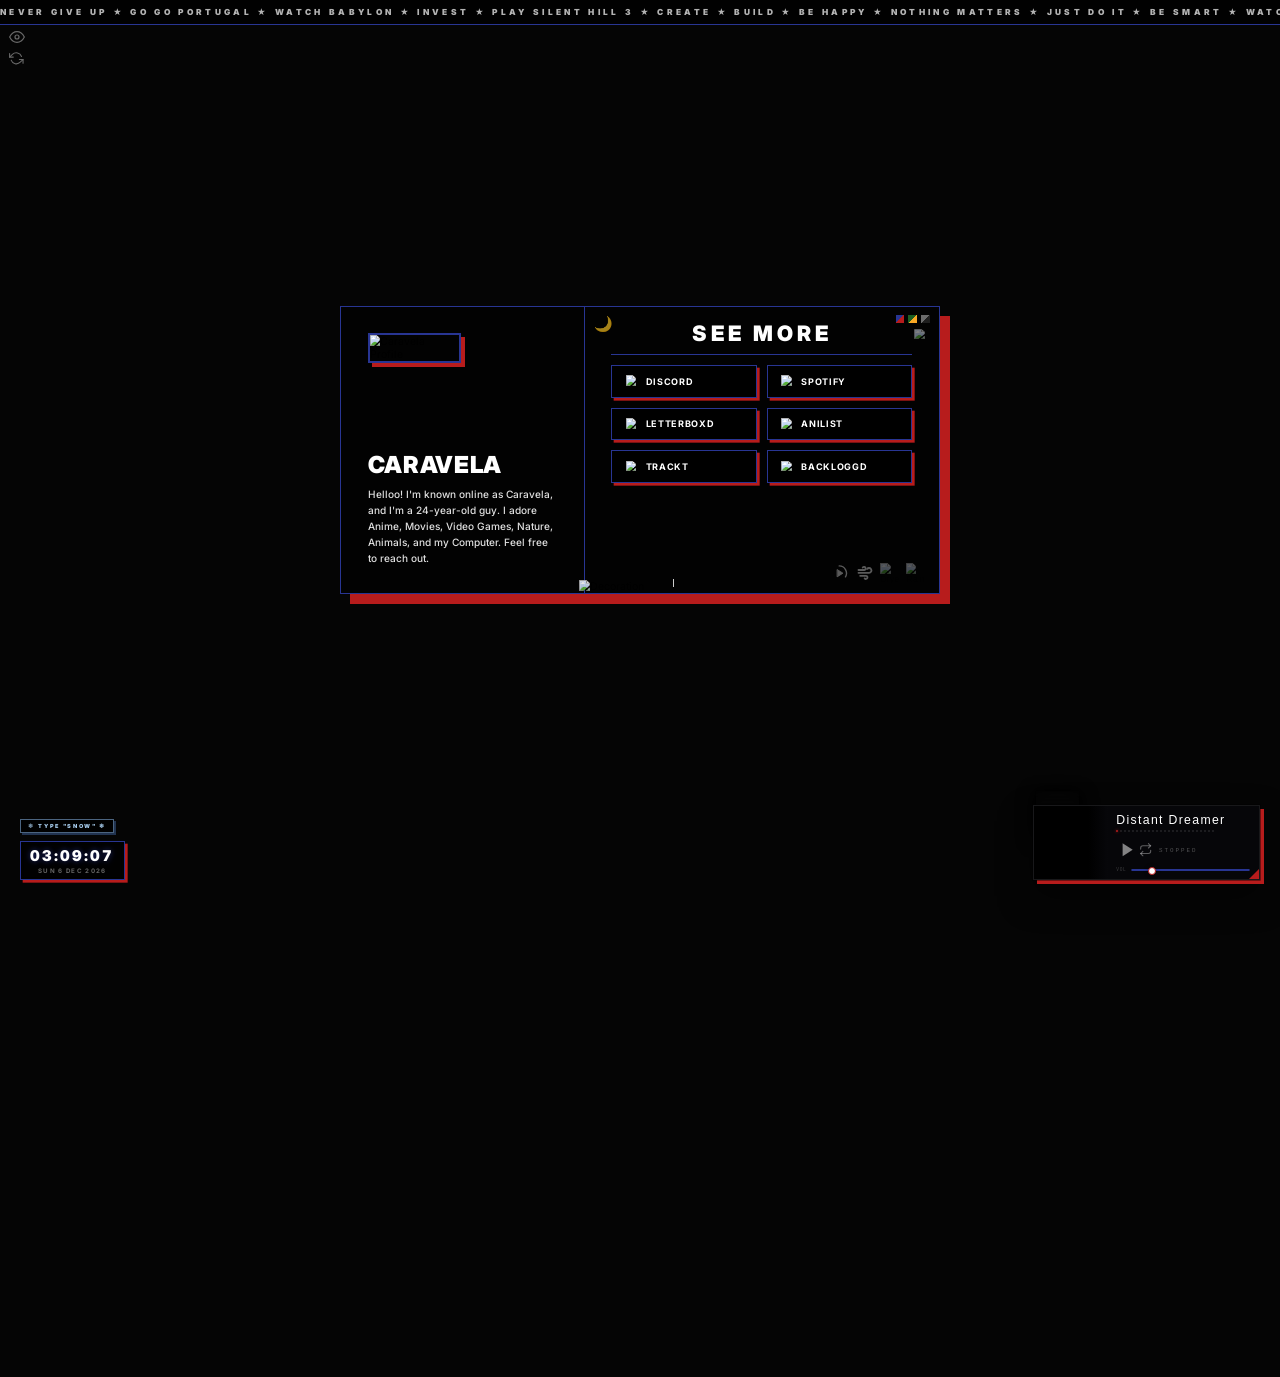
==== index.html @ 4a1f8fed "Add files via upload" ====
<!DOCTYPE html>
<html lang="en">
<head>
    <meta charset="UTF-8">
    <meta name="viewport" content="width=device-width, initial-scale=1.0, viewport-fit=cover">
    <link rel="icon" type="image/x-icon" href="favicon.ico" />
    <link rel="shortcut icon" type="image/x-icon" href="favicon.ico" />
    <!-- v13: preconnect ao YouTube — o handshake DNS/TLS destes domínios
         começa já, em paralelo com o resto do carregamento da página,
         em vez de só arrancar quando o zen-video.js pedir o 1.º vídeo.
         www.youtube.com continua necessário para o script iframe_api
         em si; o embed passa a ser servido por youtube-nocookie.com
         (ver createPlayer em zen-video.js); i.ytimg.com serve thumbnails
         e outros recursos estáticos que o player carrega internamente. -->
    <link rel="preconnect" href="https://www.youtube.com">
    <link rel="preconnect" href="https://www.youtube-nocookie.com">
    <link rel="preconnect" href="https://i.ytimg.com" crossorigin>
    <title>Master HUB</title>
    <script>
        // ─────────────────────────────────────────────────────────────
        // VIEWPORT-BASED SCALING
        // O website foi desenhado para 1920px de largura (1080p).
        // Esta função calcula um factor de escala baseado na largura
        // real do viewport (window.innerWidth) — NÃO em screen.width.
        //
        // Razão: screen.width é a resolução física do monitor, que não
        // corresponde ao viewport do browser em janelas não-maximizadas,
        // em monitores com scaling do SO, ou em ambientes headless.
        // innerWidth é sempre o viewport CSS real.
        //
        // Usa CSS zoom (não transform:scale) porque:
        //  • zoom NÃO cria containing block → position:fixed funciona
        //  • zoom afecta o layout real (não é só visual como scale)
        //  · Suportado em todos os browsers modernos desde maio 2024
        //    (Firefox 126+, Chrome, Edge, Safari)
        //
        // O body recebe zoom + width/min-height compensados para que
        // o conteúdo de 1920px preencha qualquer viewport.
        // ─────────────────────────────────────────────────────────────
        (function() {
            var BASE_WIDTH = 1920;
            var styleEl = document.createElement('style');
            document.head.appendChild(styleEl);

            function applyScale() {
                var scale = window.innerWidth / BASE_WIDTH;
                window.__uiScale = scale;

                // A exactamente 1:1, limpar estilos inline para evitar
                // problemas de scrollbar com 100vw (inclui largura da scrollbar)
                if (scale === 1) {
                    styleEl.textContent = '';
                    return;
                }

                var inv = (1 / scale) * 100;
                styleEl.textContent =
                    'body { zoom: ' + scale + ';' +
                    ' width: ' + inv + 'vw !important;' +
                    ' min-height: ' + inv + 'vh !important; }';
            }

            applyScale();

            // Recalcular ao redimensionar a janela (debounce 100ms)
            var rt = null;
            window.addEventListener('resize', function() {
                if (rt) clearTimeout(rt);
                rt = setTimeout(applyScale, 100);
            });
        })();
    </script>
    <link rel="stylesheet" href="styles.css">
    <link rel="stylesheet" href="game-launcher.css">
    <link rel="stylesheet" href="zen-video.css">
</head>
<body>

    <!-- ── BACKGROUND LAYERS ── -->
    <div class="bg-layer bg-calm"></div>
    <div class="bg-layer bg-storm" style="opacity:0"></div>
    <div class="bg-layer bg-night"></div>
    <canvas id="night-canvas" style="position:fixed;top:0;left:0;width:100%;height:100%;z-index:-1;pointer-events:none;display:none;"></canvas>

    <!-- ── SEASON CANVASES ── -->
    <canvas id="sun-canvas"    style="position:fixed;top:0;left:0;width:100%;height:100%;z-index:9998;pointer-events:none;display:none;"></canvas>
    <canvas id="spring-canvas" style="position:fixed;top:0;left:0;width:100%;height:100%;z-index:9997;pointer-events:none;display:none;"></canvas>
    <canvas id="autumn-canvas" style="position:fixed;top:0;left:0;width:100%;height:100%;z-index:9996;pointer-events:none;display:none;"></canvas>
    <canvas id="summer-canvas" style="position:fixed;top:0;left:0;width:100%;height:100%;z-index:97;pointer-events:none;display:none;"></canvas>
    <canvas id="snow-canvas"   style="position:fixed;bottom:0;left:0;width:100%;height:100%;z-index:9999;pointer-events:none;display:none;"></canvas>

    <!-- ── ZEN VIDEO BACKGROUND LAYER ──
         Camada de vídeo de fundo (YouTube, sem UI). Fica ACIMA das camadas
         de imagem (bg-light/dark, z:-2) e ABAIXO da chuva/noite (z:-1).
         As imagens de fundo ficam SEMPRE visíveis por baixo — o vídeo só
         aparece com fade quando começa a tocar (nunca fica preto). -->
    <div id="bgVideoLayer" aria-hidden="true">
        <div class="vid-cover" id="vidCoverA"></div>
        <div class="vid-cover" id="vidCoverB"></div>
    </div>

    <!-- ── AUDIO ── -->
    <audio id="rainAudio"  src="https://cdn.jsdelivr.net/gh/Missiion/Caravela@main/Som_chuva_loop.mp3"  loop preload="auto" crossorigin="anonymous"></audio>
    <audio id="sfxStart"   src="https://cdn.jsdelivr.net/gh/Missiion/Caravela@main/Suika_som_come%C3%A7ar.mp3" preload="auto" crossorigin="anonymous"></audio>
    <audio id="sfxRestart" src="https://cdn.jsdelivr.net/gh/Missiion/Caravela@main/Suika_som_restart.mp3"      preload="auto" crossorigin="anonymous"></audio>
    <audio id="sfxLose"    src="https://cdn.jsdelivr.net/gh/Missiion/Caravela@main/Suika_som_perder.mp3"       preload="auto" crossorigin="anonymous"></audio>
    <audio id="sfxPop"     src="https://cdn.jsdelivr.net/gh/Missiion/Caravela@main/Suika_som_pop.mp3"          preload="auto" crossorigin="anonymous"></audio>
    <audio id="dryerAudio" src="https://cdn.jsdelivr.net/gh/Missiion/Caravela@main/som_secador.mp3"     loop preload="auto" crossorigin="anonymous"></audio>
    <audio id="windAudio"  src="https://cdn.jsdelivr.net/gh/Missiion/Caravela@main/Som_do_vento.mp3"    loop preload="auto" crossorigin="anonymous"></audio>
    <audio id="musicAudio" preload="auto" crossorigin="anonymous"></audio>

    <!-- ── RAIN DROPS CONTAINER ── -->
    <div class="rain-container" id="rainBox"></div>

    <!-- ══════════════════════════════════════
         MAIN HUB CONTAINER
    ══════════════════════════════════════ -->
    <div class="hub-container" id="parallax-box">

        <!-- ── LEFT: Profile ── -->
        <div class="profile-section">
            <div class="no-signal-wrapper" id="profileWrapper">
                <img src="https://raw.githubusercontent.com/Missiion/Caravela/refs/heads/main/Logo_ImagemPerfil.png"
                     alt="Caravela Profile" class="profile-pic" id="profilePic" draggable="false">
                <div class="no-signal-overlay"></div>
                <div class="no-signal-label">
                    <span>NO SIGNAL</span>
                    <span>CH 04 &#9618;&#9618;&#9618;&#9618;</span>
                </div>
            </div>
            <h1>Caravela</h1>
            <p class="bio">Helloo! I'm known online as Caravela, and I'm a 24-year-old guy. I adore Anime, Movies, Video Games, Nature, Animals, and my Computer. Feel free to reach out.</p>

            <!-- Suika banner — wrap faz clip, banner desliza para cima ao hover -->
            <div class="suika-banner-wrap">
                <div id="suikaLogoBtn" class="suika-banner">
                    <div class="suika-banner-shine"></div>
                    <span class="suika-banner-title">Games!</span>
                    <span class="suika-banner-tagline" id="suikaBannerText"></span>
                    <span class="suika-banner-arrow">▶</span>
                </div>
            </div>
        </div>

        <!-- ── RIGHT: Links ── -->
        <div class="links-section">

            <!-- Theme dots -->
            <div class="theme-switcher">
                <div class="theme-dot active" data-theme="default" title="Blue / Red"></div>
                <div class="theme-dot"        data-theme="emerald" title="Emerald / Gold"></div>
                <div class="theme-dot"        data-theme="mono"    title="Mono / Black and White"></div>
            </div>

            <button class="moon-btn" id="moonBtn" title="Night Mode">&#127769;</button>

            <img src="https://raw.githubusercontent.com/Missiion/Caravela/refs/heads/main/Personagem_a_Comer.gif"
                 class="gif-bottom-left" alt="Decoration">

            <div class="visita-mais-header">SEE MORE</div>

            <a href="https://discordid.netlify.app/?id=957304487310151702" class="link-btn" target="_blank">
                <img src="https://raw.githubusercontent.com/Missiion/Caravela/refs/heads/main/Logo_discord.png" alt="Discord" class="icon">
                Discord
            </a>
            <a href="https://open.spotify.com/user/21a3nuzhqtllfvtzjc7scnnnq?si=7ae73ba3bdca4203" class="link-btn" target="_blank">
                <img src="https://raw.githubusercontent.com/Missiion/Caravela/refs/heads/main/Logo_Spotify.png" alt="Spotify" class="icon">
                Spotify
            </a>
            <a href="https://letterboxd.com/Tafixe/" class="link-btn" target="_blank">
                <img src="https://raw.githubusercontent.com/Missiion/Caravela/refs/heads/main/Logo_letterboxd.png" alt="Letterboxd" class="icon">
                Letterboxd
            </a>
            <a href="https://anilist.co/user/Caravela/" class="link-btn" target="_blank">
                <img src="https://raw.githubusercontent.com/Missiion/Caravela/refs/heads/main/Logo_anilist.png" alt="Anilist" class="icon">
                Anilist
            </a>
            <a href="https://app.trakt.tv/users/caravelaa/lists/series-i-watched?mode=media" class="link-btn" target="_blank">
                <img src="https://raw.githubusercontent.com/Missiion/Caravela/refs/heads/main/Logo_trackt.png" alt="Trackt" class="icon">
                Trackt
            </a>
            <a href="https://backloggd.com/u/Caravela/games/user-rating/" class="link-btn" target="_blank">
                <img src="https://raw.githubusercontent.com/Missiion/Caravela/refs/heads/main/Logo_backloggd.png" alt="Backloggd" class="icon">
                Backloggd
            </a>

            <!-- ── SIGNATURE ZONE ── -->
            <div class="signature-zone" id="signatureZone">
                <input class="sig-trap" type="text" id="sigTrap" autocomplete="off" tabindex="-1">

                <div class="sig-input-wrap" id="sigInputWrap">
                    <span class="sig-idle-text" id="sigIdleText"></span>
                    <span class="sig-cursor"    id="sigCursor"></span>
                    <input class="sig-input" id="sigInput" type="text" maxlength="16" autocomplete="off" spellcheck="false">
                    <span class="sig-locked-wrap" id="sigLockedWrap">
                        <span class="sig-locked-text" id="sigLockedText"></span>
                        <div class="sig-menu" id="sigMenu">
                            <div class="sig-menu-item"        id="sigMenuShowAll">Show all signatures</div>
                            <div class="sig-menu-item"        id="sigMenuEdit">Edit my signature</div>
                            <div class="sig-menu-item"        id="sigMenuHideRefresh">Hide until refresh</div>
                            <div class="sig-menu-item"        id="sigMenuToggleGames">Collapse Games</div>
                        </div>
                    </span>
                </div>
            </div>

            <!-- Edit popup -->
            <div class="sig-edit-popup" id="sigEditPopup">
                <div class="sig-edit-box">
                    <div class="sig-edit-title">Edit Signature</div>
                    <input class="sig-edit-input" id="sigEditInput" type="text" maxlength="16" autocomplete="off" spellcheck="false" placeholder="New name...">
                    <div class="sig-edit-actions">
                        <button class="sig-edit-btn"         id="sigEditCancel">Cancel</button>
                        <button class="sig-edit-btn confirm" id="sigEditConfirm">Save</button>
                    </div>
                </div>
            </div>

            <!-- Season-code warning popup -->
            <div class="sig-hide-popup" id="sigSeasonPopup">
                <div class="sig-hide-box" style="max-width:260px;width:90%;">
                    <div class="sig-hide-title" id="sigSeasonPopupTitle">That's a season code!</div>
                    <div class="sig-hide-sub" id="sigSeasonPopupSub">Season effects go on the page, not here. Write your actual name. If this is your name, use a variation and edit it later.</div>
                    <div class="sig-hide-actions">
                        <button class="sig-hide-btn confirm" id="sigSeasonPopupOk">Ok</button>
                    </div>
                </div>
            </div>

            <!-- ── SOUND BUTTONS ── -->
            <div class="snd-btn-wrap" id="sndWrapRain" style="right:20px">
                <div class="snd-vol-popup">
                    <div class="snd-vol-slider-wrap">
                        <input type="range" id="sndVolRain" min="0" max="100" value="10">
                    </div>
                    <span class="snd-vol-lbl">VOL</span>
                </div>
                <button class="rain-toggle" id="rainBtn" title="Toggle Rain">
                    <img src="https://raw.githubusercontent.com/Missiion/Caravela/refs/heads/main/Chuva_ativado.png"
                         alt="Rain" class="rain-icon-img" id="rainIcon">
                </button>
            </div>

            <div class="snd-btn-wrap" id="sndWrapDryer" style="right:calc(20px + var(--tamanho-nuvem) + 8px)">
                <div class="snd-vol-popup">
                    <div class="snd-vol-slider-wrap">
                        <input type="range" id="sndVolDryer" min="0" max="100" value="10">
                    </div>
                    <span class="snd-vol-lbl">VOL</span>
                </div>
                <button class="rain-toggle" id="dryerBtn" title="Toggle Dryer">
                    <img src="https://raw.githubusercontent.com/Missiion/Caravela/refs/heads/main/Icon_secador.png"
                         alt="Dryer" class="rain-icon-img" id="dryerIcon">
                </button>
            </div>

            <!-- ── WIND ──
                 Ícone SVG DESENHADO PARA O PROJECTO (3 rajadas de vento,
                 traço bold 2.2 com pontas arredondadas — mesmo peso óptico
                 dos PNGs da chuva/secador; o antigo Icon_vento.png era
                 hairline e ficava fraco ao lado deles). Herda a classe
                 .rain-icon-img: dimensionamento 100%/24px no dock,
                 drop-shadow e o glow .sound-on (idêntico aos outros).
                 v9 — TAMANHO NORMAL + SEM CORTES: a versão anterior
                 preenchia 102%×90% do viewBox e a ponta direita da
                 rajada do MEIO era SEMPRE cortada (a espiral da
                 rajada passava do limite do viewBox). Redesenho com a rajada
                 do meio (a maior) MAIS CURTA e o conjunto a ocupar
                 ~74%×70% do viewBox — a mesma "pegada" visual da chuva
                 (92%×53%) e do secador (78%×89%), com margem de ~3
                 unidades em todos os lados → nunca mais corta. -->
            <div class="snd-btn-wrap" id="sndWrapWind" style="right:calc(20px + var(--tamanho-nuvem) * 2 + 16px)">
                <div class="snd-vol-popup">
                    <div class="snd-vol-slider-wrap">
                        <input type="range" id="sndVolWind" min="0" max="100" value="10">
                    </div>
                    <span class="snd-vol-lbl">VOL</span>
                </div>
                <button class="rain-toggle" id="windBtn" title="Toggle Wind">
                    <svg class="rain-icon-img" id="windIcon" viewBox="0 0 24 24" fill="none"
                         stroke="white" stroke-width="2.2" stroke-linecap="round"
                         stroke-linejoin="round" aria-hidden="true">
                        <!-- rajada do MEIO (dominante, MAIS CURTA): linha + grande
                             espiral por cima — termina a ~3 unidades do limite
                             direito (nunca mais corta) -->
                        <path d="M14.5 7.2a2.9 2.9 0 1 1 2.4 4.6H4.2"/>
                        <!-- rajada de CIMA (curta): espiral pequena por cima -->
                        <path d="M9.3 5.4a1.9 1.9 0 1 1 1.6 3H4.2"/>
                        <!-- rajada de BAIXO (média, indentada): espiral por baixo -->
                        <path d="M11.6 18.5a1.9 1.9 0 1 0 1.2-3.1H6.2"/>
                    </svg>
                </button>
            </div>

            <!-- ── ZEN VIDEO BUTTON (ambiente em vídeo) ──
                 Extrema esquerda dos botões de som (à esquerda do Vento).
                 Hover → carrossel minimalista SEM background com apenas
                 2 ícones: o SELECCIONADO (o próprio botão, com zoom) e o
                 SUPERIOR (próxima opção). Scroll/click → selecciona
                 (aplicação em tempo real). ÍCONE DEFAULT (v10): SVG
                 minimalista play + arco orbital (~1/3 da circunferência),
                 na linguagem dos ícones de som ambiente — substituiu o
                 PNG oficial Icone_Videos.png (que permanece no disco
                 como backup). O botão mostra sempre o ícone da opção
                 SELECCIONADA. A LABEL (tooltip) é DINÂMICA por estado —
                 "A carregar" durante a espera, "Parar" com a pausa
                 armada, nome da categoria quando uma está seleccionada,
                 "Video de fundo" no default (zen-video.js:
                 updateZenBtnTitle + i18n _zenSyncLang). -->
            <div class="snd-btn-wrap zen-btn-wrap" id="sndWrapZen" style="right:calc(20px + var(--tamanho-nuvem) * 3 + 24px)">
                <div class="zen-carousel" id="zenCarousel">
                    <div class="zen-carousel-track" id="zenCarouselTrack"></div>
                </div>
                <button class="rain-toggle zen-toggle" id="zenBtn" title="Video Background" aria-label="Video Background">
                    <!-- v10 — novo ícone default: play sólido no centro +
                         arco orbital de ~120° (33% da circunferência), do
                         topo no sentido dos ponteiros até às 4h. SVG na
                         mesma linguagem dos ícones de som ambiente
                         (substitui o PNG oficial Icone_Videos.png, que
                         fica em public/hub/ como backup histórico). O
                         zen-video.js reescreve isto conforme a opção
                         seleccionada (setBtnIcon). -->
                    <svg class="zen-btn-icon" viewBox="0 0 24 24" fill="none" stroke="currentColor"
                         stroke-width="1.8" stroke-linecap="round" stroke-linejoin="round" aria-hidden="true">
                        <g class="zen-play-group">
                            <path d="M12 2.5a9.5 9.5 0 0 1 8.23 14.25"/>
                            <path d="M9.7 7.5l7.2 4.5-7.2 4.5z" fill="currentColor"
                                  stroke="currentColor" stroke-width="1.2" stroke-linejoin="round"/>
                        </g>
                    </svg>
                </button>
            </div>

        </div><!-- /.links-section -->


        <!-- ── SIGNATURES PANEL ── -->
        <div class="signatures-section" id="signaturesSection">
            <div class="sig-header-row">
                <div class="visita-mais-header">SIGNATURES</div>
            </div>
            <div class="sig-controls">
                <input type="text" id="sigSearch" class="sig-search-input" placeholder="Search..." autocomplete="off">
            </div>
            <div class="sig-display-area view-grid" id="sigDisplayArea"></div>
            <button class="sig-close-btn" id="sigCloseBtn" title="Back">&#8592; BACK</button>
        </div>

    </div><!-- /.hub-container -->

    <!-- ── NEXT TRACK PEEK (slides up on hover, outside player) ── -->
    <div class="vhs-next-wrap" id="vhsNextWrap">
        <div class="vhs-next-card" id="vhsNextCard"></div>
        <div class="vhs-next-fade"></div>
        <div class="vhs-next-title" id="vhsNextTitle"></div>
    </div>

    <!-- ── MUSIC PLAYER ── -->
    <div class="music-player-wrapper">
        <div class="vhs-player-row">

            <!-- LEFT: Active art only -->
            <div class="vhs-carousel-col">
                <div class="vhs-art-wrap">
                    <div class="vhs-stage" id="playerStage"></div>
                    <div class="vhs-seek-hint" id="vhsHint">&#8597; scroll</div>
                </div>
            </div>

            <!-- RIGHT: Info + controls -->
            <div class="vhs-info">
                <div class="vhs-title" id="vhsTitle">&#8212;</div>
                <div class="vhs-dots" id="vhsDots"></div>

                <div class="vhs-controls-row">
                    <button class="vhs-toggle-btn" id="vhsToggleBtn" title="Play / Stop">
                        <svg class="btn-play-icon" viewBox="0 0 24 24"><polygon points="5,3 19,12 5,21"/></svg>
                        <svg class="btn-pause-icon" viewBox="0 0 24 24"><rect x="6" y="4" width="4" height="16"/><rect x="14" y="4" width="4" height="16"/></svg>
                    </button>
                    <button class="vhs-replay-btn" id="vhsReplayBtn" title="Repeat Track">
                        <svg viewBox="0 0 24 24" fill="none" stroke="currentColor" stroke-width="2" stroke-linecap="round" stroke-linejoin="round">
                            <polyline points="17 1 21 5 17 9"/>
                            <path d="M3 11V9a4 4 0 0 1 4-4h14"/>
                            <polyline points="7 23 3 19 7 15"/>
                            <path d="M21 13v2a4 4 0 0 1-4 4H3"/>
                            <circle class="replay-dot" cx="12" cy="12" r="2" fill="currentColor" stroke="none"/>
                        </svg>
                    </button>
                    <div class="vhs-status-wrap">
                        <span class="vhs-status-text" id="vhsStatusText">Stopped</span>
                    </div>
                    <div class="vhs-eq" id="vhsEq">
                        <div class="vhs-eq-bar"></div>
                        <div class="vhs-eq-bar"></div>
                        <div class="vhs-eq-bar"></div>
                        <div class="vhs-eq-bar"></div>
                        <div class="vhs-eq-bar"></div>
                        <div class="vhs-eq-bar"></div>
                        <div class="vhs-eq-bar"></div>
                    </div>
                </div>

                <div class="vhs-vol-row">
                    <div class="vhs-vol-icon">VOL</div>
                    <input type="range" id="volumeSlider" min="0" max="100" value="15" class="vhs-vol-slider">
                </div>
            </div>

        </div>
        <div class="vhs-corner"></div>
    </div>

    <!-- ── PHYSICS IMAGE ── -->
    <img id="physicsImg"
         src="https://raw.githubusercontent.com/Missiion/Caravela/refs/heads/main/Logo_ImagemPerfil.png"
         draggable="false" alt="Physics">
    <div id="physics-hint">Drag and throw! &#127881;</div>

    <!-- ── TICKER ── -->
    <div class="ticker-bar">
        <div class="ticker-track" id="tickerTrack">
            <span class="ticker-item">NEVER GIVE UP &#9733; GO GO PORTUGAL &#9733; WATCH BABYLON &#9733; INVEST &#9733; PLAY SILENT HILL 3 &#9733; CREATE &#9733; BUILD &#9733; BE HAPPY &#9733; NOTHING MATTERS &#9733; JUST DO IT &#9733; BE SMART &#9733; WATCH YOFUKASHI NO UTA &#9733; PIRATE &#9733; MOD &#9733; BE FREE</span>
            <span class="ticker-item">NEVER GIVE UP &#9733; GO GO PORTUGAL &#9733; WATCH BABYLON &#9733; INVEST &#9733; PLAY SILENT HILL 3 &#9733; CREATE &#9733; BUILD &#9733; BE HAPPY &#9733; NOTHING MATTERS &#9733; JUST DO IT &#9733; BE SMART &#9733; WATCH YOFUKASHI NO UTA &#9733; PIRATE &#9733; MOD &#9733; BE FREE</span>
            <span class="ticker-item">NEVER GIVE UP &#9733; GO GO PORTUGAL &#9733; WATCH BABYLON &#9733; INVEST &#9733; PLAY SILENT HILL 3 &#9733; CREATE &#9733; BUILD &#9733; BE HAPPY &#9733; NOTHING MATTERS &#9733; JUST DO IT &#9733; BE SMART &#9733; WATCH YOFUKASHI NO UTA &#9733; PIRATE &#9733; MOD &#9733; BE FREE</span>
            <span class="ticker-item">NEVER GIVE UP &#9733; GO GO PORTUGAL &#9733; WATCH BABYLON &#9733; INVEST &#9733; PLAY SILENT HILL 3 &#9733; CREATE &#9733; BUILD &#9733; BE HAPPY &#9733; NOTHING MATTERS &#9733; JUST DO IT &#9733; BE SMART &#9733; WATCH YOFUKASHI NO UTA &#9733; PIRATE &#9733; MOD &#9733; BE FREE</span>
            <span class="ticker-item">NEVER GIVE UP &#9733; GO GO PORTUGAL &#9733; WATCH BABYLON &#9733; INVEST &#9733; PLAY SILENT HILL 3 &#9733; CREATE &#9733; BUILD &#9733; BE HAPPY &#9733; NOTHING MATTERS &#9733; JUST DO IT &#9733; BE SMART &#9733; WATCH YOFUKASHI NO UTA &#9733; PIRATE &#9733; MOD &#9733; BE FREE</span>
            <span class="ticker-item">NEVER GIVE UP &#9733; GO GO PORTUGAL &#9733; WATCH BABYLON &#9733; INVEST &#9733; PLAY SILENT HILL 3 &#9733; CREATE &#9733; BUILD &#9733; BE HAPPY &#9733; NOTHING MATTERS &#9733; JUST DO IT &#9733; BE SMART &#9733; WATCH YOFUKASHI NO UTA &#9733; PIRATE &#9733; MOD &#9733; BE FREE</span>
            <span class="ticker-item">NEVER GIVE UP &#9733; GO GO PORTUGAL &#9733; WATCH BABYLON &#9733; INVEST &#9733; PLAY SILENT HILL 3 &#9733; CREATE &#9733; BUILD &#9733; BE HAPPY &#9733; NOTHING MATTERS &#9733; JUST DO IT &#9733; BE SMART &#9733; WATCH YOFUKASHI NO UTA &#9733; PIRATE &#9733; MOD &#9733; BE FREE</span>
            <span class="ticker-item">NEVER GIVE UP &#9733; GO GO PORTUGAL &#9733; WATCH BABYLON &#9733; INVEST &#9733; PLAY SILENT HILL 3 &#9733; CREATE &#9733; BUILD &#9733; BE HAPPY &#9733; NOTHING MATTERS &#9733; JUST DO IT &#9733; BE SMART &#9733; WATCH YOFUKASHI NO UTA &#9733; PIRATE &#9733; MOD &#9733; BE FREE</span>
            <span class="ticker-item">NEVER GIVE UP &#9733; GO GO PORTUGAL &#9733; WATCH BABYLON &#9733; INVEST &#9733; PLAY SILENT HILL 3 &#9733; CREATE &#9733; BUILD &#9733; BE HAPPY &#9733; NOTHING MATTERS &#9733; JUST DO IT &#9733; BE SMART &#9733; WATCH YOFUKASHI NO UTA &#9733; PIRATE &#9733; MOD &#9733; BE FREE</span>
            <span class="ticker-item">NEVER GIVE UP &#9733; GO GO PORTUGAL &#9733; WATCH BABYLON &#9733; INVEST &#9733; PLAY SILENT HILL 3 &#9733; CREATE &#9733; BUILD &#9733; BE HAPPY &#9733; NOTHING MATTERS &#9733; JUST DO IT &#9733; BE SMART &#9733; WATCH YOFUKASHI NO UTA &#9733; PIRATE &#9733; MOD &#9733; BE FREE</span>
        </div>
    </div>

    <!-- ── UI BUTTONS ── -->
    <button class="eye-btn" id="eyeBtn" title="Hide/Show UI">
        <svg id="eyeOpen" viewBox="0 0 24 24" fill="none" stroke="white" stroke-width="1.8" stroke-linecap="round" stroke-linejoin="round">
            <path d="M1 12s4-8 11-8 11 8 11 8-4 8-11 8-11-8-11-8z"/>
            <circle cx="12" cy="12" r="3"/>
        </svg>
        <svg id="eyeClosed" viewBox="0 0 24 24" fill="none" stroke="white" stroke-width="1.8" stroke-linecap="round" stroke-linejoin="round" style="display:none;position:absolute;">
            <path d="M17.94 17.94A10.07 10.07 0 0 1 12 20c-7 0-11-8-11-8a18.45 18.45 0 0 1 5.06-5.94"/>
            <path d="M9.9 4.24A9.12 9.12 0 0 1 12 4c7 0 11 8 11 8a18.5 18.5 0 0 1-2.16 3.19"/>
            <line x1="1" y1="1" x2="23" y2="23"/>
        </svg>
    </button>

    <button class="bg-shuffle-btn" id="bgShuffleBtn" title="Change Background">
        <svg viewBox="0 0 24 24" fill="none" stroke="white" stroke-width="1.8" stroke-linecap="round" stroke-linejoin="round">
            <polyline points="1 4 1 10 7 10"/>
            <polyline points="23 20 23 14 17 14"/>
            <path d="M20.49 9A9 9 0 0 0 5.64 5.64L1 10m22 4l-4.64 4.36A9 9 0 0 1 3.51 15"/>
        </svg>
    </button>

    <!-- ── ZEN VIDEO SOUND (aba de UI buttons, abaixo do bgShuffleBtn) ──
         Só aparece quando o modo vídeo está activo (após o carrossel fechar
         com uma opção seleccionada). O som toca desde a 1.ª reprodução —
         LIGADO por defeito, com fade-in suave (nunca assusta); volume 20%.
         Clique → liga/desliga + popup de volume horizontal à direita. -->
    <div class="zen-audio-wrap" id="zenAudioWrap">
        <button class="zen-audio-btn" id="zenAudioBtn" title="Video Sound" aria-label="Video Sound">
            <svg class="zen-audio-icon zen-audio-icon-off" viewBox="0 0 24 24" fill="none" stroke="white" stroke-width="1.8" stroke-linecap="round" stroke-linejoin="round">
                <polygon points="11 5 6 9 2 9 2 15 6 15 11 19 11 5"/>
                <line x1="23" y1="9" x2="17" y2="15"/>
                <line x1="17" y1="9" x2="23" y2="15"/>
            </svg>
            <svg class="zen-audio-icon zen-audio-icon-on" viewBox="0 0 24 24" fill="none" stroke="white" stroke-width="1.8" stroke-linecap="round" stroke-linejoin="round" style="display:none">
                <polygon points="11 5 6 9 2 9 2 15 6 15 11 19 11 5"/>
                <path d="M15.54 8.46a5 5 0 0 1 0 7.07"/>
                <path d="M19.07 4.93a10 10 0 0 1 0 14.14"/>
            </svg>
        </button>
        <div class="zen-audio-vol" id="zenAudioVol">
            <input type="range" id="zenAudioVolSlider" min="0" max="100" value="20">
            <span class="snd-vol-lbl">VOL</span>
        </div>
    </div>

    <!-- ── ZEN AMBIENT DOCK (modo vídeo) ──
         Contentor fixo (canto superior esquerdo) para os botões de som
         ambiente (chuva/secador/vento) SÓ enquanto o Main Hub está
         escondido. Os ORIGINAIS ficam SEMPRE na UI principal (desvanecem
         naturalmente com o hub); o zen-video.js cria CLONES para aqui no
         1.º modo vídeo (clique/volume reencaminhados para os originais —
         estado sempre sincronizado) e o dock mostra/esconde pelas classes
         do body (olho mostra → dock esvazia visualmente). Fica abaixo do
         botão de som do vídeo; os popups de volume passam a HORIZONTAIS
         (ver #zenAmbientDock em zen-video.css).
         O botão NIGHT MODE (lua monocromática, mesmo estilo dos ícones da
         aba de UI buttons) é NATIVO do dock: existe sempre aqui (só é
         visível em modo vídeo com o hub escondido — mesmas regras dos
         outros botões) e fica directamente ABAIXO DO VENTO. O clique é
         reencaminhado para o moonBtn original (mesma função, mesmo
         estado). Nunca remover do HTML.
         ⚠ O botão vive dentro de um WRAPPER (.zen-night-wrap): a
         animação de entrada do dock (zenDockIn) aplica-se ao WRAPPER,
         nunca ao botão — o fill-mode fixaria opacity:1 para sempre e
         mataria o estado "desligada" ténue (bug "lua sempre carregada").
         O botão guarda os DOIS ESTADOS: ténue (off) e glow (on). -->
    <div id="zenAmbientDock" aria-hidden="true">
        <div class="zen-night-wrap" id="zenNightWrap">
            <button class="zen-night-btn" id="zenNightBtn" title="Night Mode" aria-label="Night Mode">
                <svg viewBox="0 0 24 24" fill="none" stroke="white" stroke-width="1.8" stroke-linecap="round" stroke-linejoin="round">
                    <path d="M21 12.79A9 9 0 1 1 11.21 3 7 7 0 0 0 21 12.79z"/>
                </svg>
            </button>
        </div>
    </div>

    <!-- ── SEASON HINTS ── -->
    <div class="snow-hint"   id="snowHint">Type "snow" &#10052;</div>
    <div class="spring-hint" id="springHint">Type "spring" &#9728;</div>
    <div class="autumn-hint" id="autumnHint">Type "autumn" &#127810;</div>
    <div class="summer-hint" id="summerHint">Type "summer" &#127882;</div>

    <!-- ── CLOCK ── -->
    <div class="clock-widget">
        <div class="clock-time" id="clockTime">00:00:00</div>
        <div class="clock-date" id="clockDate">---</div>
    </div>

    <!-- ── MOD TAB ── -->
    <div class="mod-tab" id="modTab">
        <div class="mod-tab-tooltip">&#9889; Mod Panel</div>
        <div class="mod-tab-handle" id="modTabHandle">
            <div class="mod-tab-handle-bar"></div>
        </div>
        <div class="mod-tab-body">
            <div class="mod-tab-title">&#9889; Moderation</div>
            <button class="mod-btn" id="modBtnForceSnowHint">&#10052; Force Snow Notice</button>
            <button class="mod-btn" id="modBtnForceSpringHint">&#9728; Force Spring Notice</button>
            <button class="mod-btn" id="modBtnForceAutumnHint">&#127810; Force Autumn Notice</button>
            <button class="mod-btn" id="modBtnForceSummerHint">&#127882; Force Summer Notice</button>
            <div class="mod-tab-title" style="margin-top:6px">&#128444; Images (Temp.)</div>
            <label class="mod-btn" style="cursor:pointer">
                &#127747; Dark Background
                <input type="file" id="modImgDark" accept="image/*" style="display:none">
            </label>
            <label class="mod-btn" style="cursor:pointer">
                &#9728;&#65039; Light Background
                <input type="file" id="modImgLight" accept="image/*" style="display:none">
            </label>
            <label class="mod-btn" style="cursor:pointer">
                &#128100; Profile
                <input type="file" id="modImgProfile" accept="image/*" style="display:none">
            </label>
            <div class="mod-tab-title" style="margin-top:6px">&#9997; Signature</div>
            <button class="mod-btn" id="modBtnForceSigs">&#128220; Force Show Signatures</button>
            <button class="mod-btn" id="modBtnResetSig">&#128465; Reset Signature State</button>
            <div class="mod-tab-title" style="margin-top:6px">&#128250; Video Background</div>
            <!-- v10 — verificação de conectividade de TODOS os vídeos de
                 TODAS as categorias (dinâmico: vídeos/categorias futuros
                 entram sozinhos). Falhas → relatório .txt organizado
                 descarregado automaticamente; tudo online → mensagem
                 simples (lógica no zen-video.js; painel #zenCheckOverlay) -->
            <button class="mod-btn" id="modBtnCheckVideos">&#128269; Verify All Videos</button>
            <div class="mod-tab-title" style="margin-top:6px">&#9881; Config Panel</div>
            <button class="mod-btn" id="modBtnCfgPanel">&#128396; Toggle Layout Editor</button>
        </div>
    </div>

    <!-- ── ZEN VIDEO CHECK OVERLAY (admin — "Verify All Videos") ──
         Painel da verificação de conectividade dos vídeos (menu "Leo" →
         Mod Tab → Verify All Videos). Mostra o progresso em tempo real
         e, no fim: mensagem simples (tudo online) ou a lista dos vídeos
         com problemas + o relatório .txt já descarregado. Estilo no
         zen-video.css (secção 7); lógica no zen-video.js. -->
    <div id="zenCheckOverlay" aria-hidden="true">
        <div class="zen-check-box" role="dialog" aria-label="Video Check">
            <div class="zen-check-title">&#128250; Video Check</div>
            <div class="zen-check-bar"><div class="zen-check-bar-fill" id="zenCheckBarFill"></div></div>
            <div class="zen-check-status" id="zenCheckStatus">—</div>
            <div class="zen-check-list" id="zenCheckList"></div>
            <button class="zen-check-close" id="zenCheckClose">Close</button>
        </div>
    </div>

    <!-- ══════════════════════════════════════
         SCRIPTS
         Order:
         1. main.js       — backgrounds, music, rain, physics, night, themes, clock
         2. seasons.js    — snow, spring, autumn, summer canvas effects
         3. Firebase      — inline module block
         4. signatures.js — signature system (needs Firebase)
         5. i18n.js       — translation system (must load LAST)
    ══════════════════════════════════════ -->
    <script src="main.js"></script>
    <script src="seasons.js"></script>

    <script type="module">
        import { initializeApp }    from 'https://www.gstatic.com/firebasejs/10.12.0/firebase-app.js';
        import { getFirestore, doc, setDoc, getDoc, getDocs, collection, serverTimestamp, orderBy, query } from 'https://www.gstatic.com/firebasejs/10.12.0/firebase-firestore.js';

        const firebaseConfig = {
            apiKey:            "AIzaSyA2aYuxqtr3kd2igjMDXv5zaxCunyzXegg",
            authDomain:        "assinaturas-website.firebaseapp.com",
            projectId:         "assinaturas-website",
            storageBucket:     "assinaturas-website.firebasestorage.app",
            messagingSenderId: "818096104689",
            appId:             "1:818096104689:web:280acc456c1a574471b550"
        };

        const app = initializeApp(firebaseConfig);
        const db  = getFirestore(app);

        // Resolve nome único: se já existir outro doc com esse nome (diferente browserId),
        // adiciona o número de ocorrências ex: "Caravela" → "Caravela2", "Caravela3", etc.
        window._sigResolveUniqueName = async function(nome, browserId) {
            try {
                const snap = await getDocs(collection(db, 'assinaturas'));
                // Nomes já usados por OUTROS utilizadores (ignorar o próprio)
                const others = snap.docs
                    .filter(d => d.id !== browserId)
                    .map(d => (d.data().nome || '').toLowerCase());
                // Se o nome base não existe noutro doc, usa directamente
                if (!others.includes(nome.toLowerCase())) return nome;
                // Contar quantos têm o mesmo nome base (case-insensitive)
                // inclui "Caravela", "Caravela2", "Caravela3", etc.
                const base = nome.toLowerCase();
                const count = others.filter(n =>
                    n === base || /^\d+$/.test(n.slice(base.length)) && n.startsWith(base)
                ).length;
                return nome + (count + 1);
            } catch(err) {
                console.warn('resolveUniqueName error:', err);
                return nome; // fallback: usa o nome original
            }
        };

        window._sigSaveToFirebase = async function(nome, browserId) {
            try {
                await setDoc(doc(db, 'assinaturas', browserId), {
                    nome,
                    browserId,
                    ultimaEdicao: serverTimestamp()
                });
            } catch(err) {
                console.warn('Firebase write error:', err);
            }
        };

        window._sigLoadFromFirebase = async function() {
            try {
                const q = query(collection(db, 'assinaturas'), orderBy('ultimaEdicao', 'desc'));
                const snap = await getDocs(q);
                return snap.docs.map(d => d.data().nome).filter(Boolean);
            } catch(err) {
                console.warn('Firebase read error:', err);
                return [];
            }
        };


        // ── Suika score functions ──────────────────────────────
        window._suikaGetScore = async function(browserId) {
            try {
                const snap = await getDoc(doc(db, 'suika_scores', browserId));
                if (snap.exists()) return snap.data().score || 0;
                return null;
            } catch(err) {
                console.warn('Suika getScore error:', err);
                return null;
            }
        };

        window._suikaSetScore = async function(browserId, score) {
            try {
                await setDoc(doc(db, 'suika_scores', browserId), {
                    score,
                    browserId,
                    updatedAt: serverTimestamp()
                });
            } catch(err) {
                console.warn('Suika setScore error:', err);
            }
        };

        window._suikaGetLeaderboard = async function() {
            try {
                const [scoresSnap, sigSnap] = await Promise.all([
                    getDocs(query(collection(db, 'suika_scores'), orderBy('score', 'desc'))),
                    getDocs(collection(db, 'assinaturas'))
                ]);
                const nameMap = {};
                sigSnap.docs.forEach(d => { nameMap[d.id] = d.data().nome || d.id; });
                return scoresSnap.docs.map(d => ({
                    name:      nameMap[d.id] || '???',
                    score:     d.data().score || 0,
                    browserId: d.id,
                }));
            } catch(err) {
                console.warn('Suika leaderboard error:', err);
                return [];
            }
        };

        // ── Fruit Ninja score functions ──────────────────────────────
        window._fnGetScore = async function(browserId) {
            try {
                const snap = await getDoc(doc(db, 'fn_scores', browserId));
                if (snap.exists()) return snap.data().score || 0;
                return null;
            } catch(err) {
                console.warn('FN getScore error:', err);
                return null;
            }
        };

        window._fnSetScore = async function(browserId, score) {
            try {
                const date = new Date().toLocaleDateString('pt-PT');
                await setDoc(doc(db, 'fn_scores', browserId), {
                    score,
                    browserId,
                    date,
                    updatedAt: serverTimestamp()
                });
            } catch(err) {
                console.warn('FN setScore error:', err);
            }
        };

        window._fnGetLeaderboard = async function() {
            try {
                const [scoresSnap, sigSnap] = await Promise.all([
                    getDocs(query(collection(db, 'fn_scores'), orderBy('score', 'desc'))),
                    getDocs(collection(db, 'assinaturas'))
                ]);
                const nameMap = {};
                sigSnap.docs.forEach(d => { nameMap[d.id] = d.data().nome || d.id; });
                return scoresSnap.docs.map(d => ({
                    name:      nameMap[d.id] || '???',
                    score:     d.data().score || 0,
                    browserId: d.id,
                    date:      d.data().date  || '',
                }));
            } catch(err) {
                console.warn('FN leaderboard error:', err);
                return [];
            }
        };

        window._sigFirebaseReady = true;
        document.dispatchEvent(new Event('sig-firebase-ready'));
    </script>

    <!-- GAME LAUNCHER — ecrã completo para novos jogos -->
    <script src="game-launcher.js"></script>
    <script>
        document.addEventListener('DOMContentLoaded', function () {
            var btn = document.getElementById('modBtnCfgPanel');
            if (btn) {
                btn.addEventListener('click', function () {
                    if (typeof window._cfgTogglePanel === 'function') window._cfgTogglePanel();
                    var modTab = document.getElementById('modTab');
                    if (modTab) modTab.classList.remove('open');
                });
            }
        });
    </script>

    <!-- SUIKA GAME -->
    <script src="games-zone.js"></script>
    <script src="https://cdnjs.cloudflare.com/ajax/libs/matter-js/0.19.0/matter.min.js"></script>
    <script src="suika.js"></script>

    <script src="signatures.js"></script>

    <!-- ZEN VIDEO BACKGROUND (carrossel + vídeos de fundo do YouTube) -->
    <script src="zen-video.js"></script>

    <!-- i18n DEVE SER O ÚLTIMO SCRIPT / i18n MUST BE THE LAST SCRIPT -->
    <script src="i18n.js"></script>


<script>
(function() {
    function getBannerPhrases() {
        if (window._i18n) {
            const phrases = window._i18n.get('suikaBannerPhrases');
            if (Array.isArray(phrases)) return phrases;
        }
        return [
            'Try my Suika game',
            'Challenge the leaderboards',
            'Have fun, and play Suika'
        ];
    }

    let idx = 0;
    function rotateBannerText() {
        const el = document.getElementById('suikaBannerText');
        if (!el) return;
        el.classList.remove('suika-tagline-in');
        el.classList.add('suika-tagline-out');
        setTimeout(() => {
            const phrases = getBannerPhrases();
            idx = (idx + 1) % phrases.length;
            el.textContent = phrases[idx];
            el.classList.remove('suika-tagline-out');
            el.classList.add('suika-tagline-in');
        }, 400);
    }

    window.addEventListener('DOMContentLoaded', () => {
        const el = document.getElementById('suikaBannerText');
        if (el) {
            const phrases = getBannerPhrases();
            el.textContent = phrases[0];
            el.classList.add('suika-tagline-in');
            setInterval(rotateBannerText, 3200);
        }

        // Actualiza o banner quando o idioma muda
        document.addEventListener('hub-lang-change', () => {
            const el = document.getElementById('suikaBannerText');
            if (!el) return;
            idx = 0;
            const phrases = getBannerPhrases();
            el.textContent = phrases[0];
        });

        // Suika banner: sempre visível após assinatura, ou colapsado se preferência guardada
        const wrap = document.querySelector('.suika-banner-wrap');
        if (!wrap) return;

        // Exposta globalmente — o signatures.js chama-a após revelar o banner
        window._applySuikaBannerCollapse = function() {
            const collapsed = localStorage.getItem('suika_banner_collapsed') === '1';
            if (collapsed) {
                wrap.classList.add('suika-collapsed');
                wrap.classList.remove('open');
            } else {
                wrap.classList.remove('suika-collapsed', 'open');
            }
            const toggleBtn = document.getElementById('sigMenuToggleGames');
            if (toggleBtn) {
                const t = window._i18n ? window._i18n.get : function(k){return k;};
                toggleBtn.textContent = collapsed ? t('sigMenuToggleGamesOn') : t('sigMenuToggleGames');
            }
        };

        // Lógica de hover APENAS quando o modo colapso está ativo
        const profile = document.querySelector('.profile-section');
        const TRIGGER_HEIGHT = 44;
        function checkMouse(e) {
            if (!wrap.classList.contains('visible')) return;
            if (wrap.classList.contains('suika-games-open')) { wrap.classList.remove('open'); return; }
            if (!wrap.classList.contains('suika-collapsed')) return;
            if (!profile) return;
            const rect = profile.getBoundingClientRect();
            const fromBottom = rect.bottom - e.clientY;
            const withinX = e.clientX >= rect.left && e.clientX <= rect.right;
            if (withinX && fromBottom >= 0 && fromBottom <= TRIGGER_HEIGHT) {
                wrap.classList.add('open');
            } else {
                wrap.classList.remove('open');
            }
        }
        document.addEventListener('mousemove', checkMouse);

        // Handler do botão no sig-menu
        document.getElementById('sigMenuToggleGames').addEventListener('click', function() {
            const collapsed = localStorage.getItem('suika_banner_collapsed') === '1';
            localStorage.setItem('suika_banner_collapsed', collapsed ? '0' : '1');
            window._applySuikaBannerCollapse();
        });
    });
})();
</script>

</body>
</html>
---- styles.css ----
@import url('https://fonts.googleapis.com/css2?family=Inter:wght@400;700;900&display=swap');

/* =========================================
   CROSS-BROWSER NORMALISATION
   Fixes Chrome/Chromium vs Firefox sizing
   ========================================= */
html {
    font-size: 16px;
    -webkit-text-size-adjust: 100%;
    -moz-text-size-adjust: 100%;
    text-size-adjust: 100%;
}


/* =========================================
   VISUAL CONFIGURATION AREA (CSS)
   ========================================= */
:root {
    --cor-borda-principal: #283593;
    --cor-sombra: #b71c1c;
    --cor-texto-titulo: #ffffff;
    --cor-texto-desc: #e0e0e0;
    --cor-botao-bg: rgba(0, 0, 0, 0.7);
    --cor-botao-hover: #283593;

    --glass-opacity: 0.50;
    --glass-blur: 2px;

    --char-tamanho: 210px;
    --char-baixo: 0px;
    --char-esquerda: -8px;

    --tamanho-nuvem: 30px;

    --rain-angle: 0deg;

    --sig-bottom: 10px;
    --sig-left-offset: -80px;
    --sig-right-offset: 55px;
    --sig-font-size: 0.71rem;
}

/* ── THEME: EMERALD ── */
body.theme-emerald {
    --cor-borda-principal: #1b5e20;
    --cor-sombra: #f9a825;
    --cor-botao-hover: #1b5e20;
}
/* ── THEME: MONO ── */
body.theme-mono {
    --cor-borda-principal: #6b6b6b;
    --cor-sombra: #111111;
    --cor-botao-hover: #2e2e2e;
}

/* Tema mono: "Playing" e barras EQ em branco (--cor-sombra é preto neste tema) */
body.theme-mono .vhs-status-text.playing {
    color: #ffffff;
    text-shadow: 0 0 12px rgba(255,255,255,0.4);
}
body.theme-mono .vhs-eq-bar {
    background: #ffffff;
    box-shadow: 0 0 4px rgba(255,255,255,0.4);
}

/* ── NIGHT MODE ── */
.bg-calm  { opacity: 1; }
.bg-storm { opacity: 0; }
.bg-night {
    opacity: 0;
    transition: opacity 1.5s ease-in-out;
}
body.night-mode .bg-calm  { opacity: 0; }
body.night-mode .bg-night { opacity: 1; }

/* Moon Button */
.moon-btn {
    position: absolute;
    top: 12px;
    left: 14px;
    background: none;
    border: none;
    padding: 0;
    cursor: pointer;
    font-size: 1.4rem;
    line-height: 1;
    opacity: 0.65;
    transition: opacity 0.2s, filter 0.2s, transform 0.2s;
    z-index: 20;
    width: 28px;
    height: 28px;
    display: flex;
    align-items: center;
    justify-content: center;
}
.moon-btn:hover { opacity: 0.9; transform: scale(1.15); }
.moon-btn.active {
    opacity: 1;
    filter: drop-shadow(0 0 6px rgba(220,220,255,0.9)) drop-shadow(0 0 14px rgba(180,180,255,0.6));
}

/* Reset */
* { margin: 0; padding: 0; box-sizing: border-box; }

body {
    background-color: #050505;
    min-height: 100vh;
    display: flex;
    justify-content: center;
    align-items: center;
    font-family: 'Inter', sans-serif;
    perspective: 1500px;
    padding: 20px;
    overflow: hidden;
    position: relative;
}

/* --- BACKGROUNDS --- */
.bg-layer {
    position: absolute;
    top: 0; left: 0; width: 100%; height: 100%;
    background-size: cover;
    background-position: center;
    background-repeat: no-repeat;
    transition: opacity 1.5s ease-in-out;
    z-index: -2;
}
.bg-calm-static { opacity: 1; }
.bg-storm-static { opacity: 0; }
body.storm-mode .bg-storm { opacity: 1; }

/* --- CHUVA --- */
.rain-container {
    position: fixed;
    top: -50vh; left: -50vw;
    width: 200vw; height: 200vh;
    pointer-events: none;
    z-index: -1;
    opacity: 0;
    transition: opacity 1s ease;
    transform: rotate(var(--rain-angle));
}

.drop {
    position: absolute;
    bottom: 100%;
    width: 1.5px;
    height: 160px;
    background: linear-gradient(to bottom, transparent, rgba(135, 206, 250, 0.8), rgba(255, 255, 255, 1));
    box-shadow: 0 0 4px rgba(135, 206, 250, 0.5);
    animation: fall linear infinite;
}
@keyframes fall { to { transform: translateY(280vh); } }

/* --- RETÂNGULO PRINCIPAL --- */
.hub-container {
    width: 100%;
    max-width: 900px;
    background-color: rgba(0, 0, 0, var(--glass-opacity));
    backdrop-filter: blur(var(--glass-blur));
    -webkit-backdrop-filter: blur(var(--glass-blur));
    display: flex;
    flex-direction: row;
    border-radius: 0;
    box-shadow: 15px 15px 0px var(--cor-sombra);
    border: 2px solid var(--cor-borda-principal);
    transform-style: preserve-3d;
    transition: transform 0.1s ease;
    position: relative;
    z-index: 10;
    overflow: visible;
}

/* Secção da Esquerda */
.profile-section {
    flex: 1 1 350px;
    padding: 40px;
    border-right: 2px solid var(--cor-borda-principal);
    display: flex;
    flex-direction: column;
    justify-content: center;
    transform: translateZ(30px);
    position: relative;
    overflow: hidden;
}

.profile-pic {
    width: 140px;
    height: 140px;
    object-fit: cover;
    border-radius: 0;
    border: 3px solid var(--cor-borda-principal);
    box-shadow: 6px 6px 0px var(--cor-sombra);
    margin-bottom: 25px;
}

h1 {
    color: var(--cor-texto-titulo);
    font-size: 2.2rem;
    font-weight: 900;
    text-transform: uppercase;
    letter-spacing: 1px;
    margin-bottom: 10px;
    text-shadow: 0 2px 4px rgba(0,0,0,0.8);
}
p.bio { color: var(--cor-texto-desc); font-size: 0.95rem; line-height: 1.6; font-weight: 500; }

/* Secção da Direita */
.links-section {
    flex: 2 1 500px;
    padding: 20px 40px 60px 40px;
    display: grid;
    grid-template-columns: repeat(2, 1fr);
    gap: 15px;
    align-content: start;
    transform: translateZ(20px);
    position: relative;
}

/* ── Suika Banner (rodapé da biografia) ── */
@import url('https://fonts.googleapis.com/css2?family=Nunito:wght@800&display=swap');

@keyframes suikaBannerIn {
    from { opacity: 0; }
    to   { opacity: 1; }
}
@keyframes suikaBannerShine {
    0%   { transform: translateX(-200%); }
    100% { transform: translateX(400%); }
}
@keyframes suikaBannerBurst {
    0%   { opacity: 0.7; right: calc(100% - 2px); width: 0; }
    100% { opacity: 0;   right: calc(100% - 2px); width: 70px; }
}
@keyframes suikaBannerSlideUp {
    from { transform: translateY(0); }
    to   { transform: translateY(-4px); }
}
@keyframes suikaTaglineIn {
    from { opacity: 0; transform: translateY(4px); }
    to   { opacity: 1; transform: translateY(0); }
}
@keyframes suikaTaglineOut {
    from { opacity: 1; transform: translateY(0); }
    to   { opacity: 0; transform: translateY(-4px); }
}

/* Banner wrap — âncora de altura zero no fundo do profile-section */
.suika-banner-wrap {
    position: absolute;
    bottom: 0;
    left: 0; right: 0;
    height: 0;
    pointer-events: none;
}
.suika-banner-wrap.visible {
    pointer-events: auto;
}

/* Banner — position absolute, escondido abaixo via translateY(100%) */
/* profile-section tem overflow:hidden que o corta quando está escondido */
.suika-banner {
    position: absolute;
    bottom: 0;
    left: 0; right: 0;
    height: 34px;
    overflow: hidden;
    cursor: pointer;
    pointer-events: auto;
    opacity: 0;
    background: linear-gradient(90deg,
        color-mix(in srgb, var(--cor-borda-principal) 18%, transparent),
        color-mix(in srgb, var(--cor-borda-principal) 6%, transparent));
    border-top: 1px solid var(--cor-borda-principal);
    display: flex;
    align-items: center;
    padding: 0 14px;
    gap: 8px;
    transform: translateY(100%);
    transition: background 0.25s, transform 0.32s cubic-bezier(0.22,1,0.36,1), opacity 0.28s ease;
}
.suika-banner.visible {
    opacity: 1;
}
/* JS adiciona .open ao wrap — revela o banner */
.suika-banner-wrap.open .suika-banner {
    transform: translateY(0);
    background: linear-gradient(90deg,
        color-mix(in srgb, var(--cor-borda-principal) 28%, transparent),
        color-mix(in srgb, var(--cor-borda-principal) 10%, transparent));
}
/* Quando visível e não colapsado (sem hover obrigatório), o banner fica sempre aberto */
.suika-banner-wrap.visible .suika-banner {
    transform: translateY(0);
    opacity: 1;
}
/* Modo colapso: volta ao comportamento original (hover para abrir) */
.suika-banner-wrap.visible.suika-collapsed .suika-banner {
    transform: translateY(100%);
    opacity: 0;
}
.suika-banner-wrap.visible.suika-collapsed.open .suika-banner {
    transform: translateY(0);
    opacity: 1;
}

/* Shine sempre activo */
.suika-banner-shine {
    position: absolute;
    top: 0; left: 0;
    width: 40%;
    height: 100%;
    background: linear-gradient(90deg, transparent, rgba(255,255,255,0.06), transparent);
    pointer-events: none;
    animation: suikaBannerShine 3s ease-in-out infinite;
}

/* Burst primeira vez */
.suika-banner.burst::after {
    content: '';
    position: absolute;
    top: 0; bottom: 0;
    right: calc(100% - 2px);
    width: 0;
    background: linear-gradient(90deg, transparent, rgba(255,255,255,0.45), transparent);
    pointer-events: none;
    animation: suikaBannerBurst 0.6s ease-out forwards;
}

/* Título "Suika!" */
.suika-banner-title {
    font-family: 'Nunito', sans-serif;
    font-weight: 800;
    font-size: 0.72rem;
    color: rgba(255,255,255,0.9);
    letter-spacing: 0.5px;
    flex-shrink: 0;
    position: relative;
    z-index: 2;
}

/* Texto rotativo */
.suika-banner-tagline {
    font-family: 'Inter', sans-serif;
    font-size: 0.58rem;
    font-weight: 700;
    letter-spacing: 1.5px;
    text-transform: uppercase;
    color: rgba(255,255,255,0.72);
    flex: 1;
    position: relative;
    z-index: 2;
    white-space: nowrap;
    overflow: hidden;
    text-overflow: ellipsis;
}
.suika-banner-tagline.suika-tagline-in {
    animation: suikaTaglineIn 0.4s ease-out forwards;
}
.suika-banner-tagline.suika-tagline-out {
    animation: suikaTaglineOut 0.4s ease-in forwards;
}

/* Seta triangular */
.suika-banner-arrow {
    font-size: 0.5rem;
    color: rgba(255,255,255,0.35);
    flex-shrink: 0;
    position: relative;
    z-index: 2;
    transition: color 0.2s, transform 0.2s;
}
.suika-banner:hover .suika-banner-arrow {
    color: rgba(255,255,255,0.8);
    transform: translateX(2px);
}


/* ── Suika: banner desabilitado enquanto jogo está aberto ── */
.suika-banner-wrap.suika-games-open {
    pointer-events: none !important;
}
.suika-banner-wrap.suika-games-open .suika-banner {
    transform: translateY(100%) !important;
    opacity: 0 !important;
}


/* ── Suika fruit layer — img elements sobrepostos ao canvas ── */
.suika-fruit-layer {
    position: absolute;
    top: 0; left: 0;
    width: 100%; height: 100%;
    pointer-events: none;
    overflow: hidden;
}
.suika-fruit-img {
    position: absolute;
    top: 0; left: 0;
    will-change: transform;
    transform-origin: center center;
    /* Browser smoothing nativo — igual ao "scaled down auto" do teste */
    image-rendering: auto;
    -webkit-image-rendering: auto;
    border-radius: 50%;
    display: block;
}


.suika-fruit-ghost {
    opacity: 0.38;
}


/* ── Hint animations — dica escondida do Suika ── */
@keyframes suikaHintQ {
    0%, 40%, 100% { opacity: 0; letter-spacing: 10px; }
    55%, 85%      { opacity: 1; letter-spacing: 14px; }
}

/* GIF PERSONAGEM */
.gif-bottom-left {
    position: absolute;
    bottom: var(--char-baixo);
    left: var(--char-esquerda);
    width: var(--char-tamanho) !important;
    max-width: none;
    height: auto;
    opacity: 0.9;
    pointer-events: none;
    mix-blend-mode: screen;
    z-index: 0;
}

/* ── Suika Logo Button ── */


/* Cabeçalho "SEE MORE" */
.visita-mais-header {
    grid-column: 1 / -1;
    color: var(--cor-texto-titulo);
    font-size: 2rem;
    font-weight: 900;
    text-transform: uppercase;
    letter-spacing: 6px;
    text-align: center;
    border-bottom: 2px solid var(--cor-borda-principal);
    padding-bottom: 12px;
    text-shadow: 0 2px 8px rgba(0,0,0,0.8);
}

/* Botões */
.link-btn {
    background-color: var(--cor-botao-bg);
    color: #ffffff;
    border: 1px solid var(--cor-borda-principal);
    padding: 14px 20px;
    text-decoration: none;
    font-size: 0.85rem;
    font-weight: 700;
    text-transform: uppercase;
    letter-spacing: 1px;
    display: flex;
    align-items: center;
    gap: 12px;
    border-radius: 0;
    transition: all 0.2s ease;
    box-shadow: 4px 4px 0px var(--cor-sombra);
    z-index: 5;
}

/* Morse/neon-off exit animation */
@keyframes morseNeonOut {
    0%   { opacity: 1; }
    12%  { opacity: 0; }
    22%  { opacity: 0.85; }
    33%  { opacity: 0; }
    45%  { opacity: 0.6; }
    56%  { opacity: 0; }
    70%  { opacity: 0.35; }
    85%  { opacity: 0; }
    100% { opacity: 0; }
}
.links-section.morse-exit .link-btn,
.links-section.morse-exit .visita-mais-header {
    animation: morseNeonOut 0.55s steps(1) forwards;
    pointer-events: none;
}
.links-section.morse-exit .link-btn:nth-child(3) { animation-delay: 0.00s; }
.links-section.morse-exit .link-btn:nth-child(4) { animation-delay: 0.06s; }
.links-section.morse-exit .link-btn:nth-child(5) { animation-delay: 0.12s; }
.links-section.morse-exit .link-btn:nth-child(6) { animation-delay: 0.18s; }
.links-section.morse-exit .link-btn:nth-child(7) { animation-delay: 0.24s; }
.links-section.morse-exit .link-btn:nth-child(8) { animation-delay: 0.30s; }
.links-section.morse-exit .visita-mais-header    { animation-delay: 0.36s; }

.link-btn:hover {
    background-color: var(--cor-botao-hover);
    color: #ffffff;
    border-color: var(--cor-sombra);
    transform: translate(-2px, -2px);
    box-shadow: 6px 6px 0px var(--cor-sombra);
}

.icon { width: 18px; height: 18px; object-fit: contain; flex-shrink: 0; }

/* Cloud / Sound Buttons */
.rain-toggle {
    background: none;
    border: none;
    padding: 0;
    cursor: pointer;
    transition: all 0.2s;
    z-index: 20;
    opacity: 0.35;
    width: var(--tamanho-nuvem) !important;
    height: var(--tamanho-nuvem) !important;
    display: flex;
    align-items: center;
    justify-content: center;
}
.rain-toggle:hover { transform: scale(1.1); opacity: 0.7; }
.rain-toggle.sound-on .rain-icon-img {
    filter: drop-shadow(0 0 6px rgba(120,200,255,0.9)) drop-shadow(0 0 12px rgba(80,160,255,0.6));
}
.rain-toggle.sound-on { opacity: 1; }
.rain-icon-img {
    width: 100%;
    height: 100%;
    object-fit: contain;
    filter: drop-shadow(0 0 2px rgba(0,0,0,0.5));
    display: block;
}

/* === AMBIENT VOLUME SYSTEM === */
.snd-btn-wrap {
    position: absolute;
    bottom: 15px;
    display: flex;
    flex-direction: column;
    align-items: center;
    z-index: 20;
}
.snd-vol-popup {
    position: absolute;
    bottom: calc(100% + 4px);
    left: 50%;
    transform: translateX(-50%);
    display: flex;
    flex-direction: column;
    align-items: center;
    gap: 6px;
    background: rgba(5,5,12,0.92);
    border: 1px solid var(--cor-borda-principal);
    box-shadow: 3px 3px 0px var(--cor-sombra);
    backdrop-filter: blur(8px);
    padding: 10px 7px 8px;
    opacity: 0;
    pointer-events: none;
    transition: opacity 0.15s ease 0s;
    width: 36px;
}
.snd-vol-popup::after {
    content: '';
    position: absolute;
    top: 100%;
    left: 0;
    width: 100%;
    height: 12px;
}
.snd-btn-wrap.sound-on:hover .snd-vol-popup {
    opacity: 1;
    pointer-events: all;
    transition: opacity 0.15s ease 0s;
}
.snd-btn-wrap.sound-on .snd-vol-popup {
    transition: opacity 0.15s ease 120ms;
}
.snd-vol-lbl {
    font-family: 'Inter', sans-serif;
    font-size: 0.28rem;
    font-weight: 900;
    letter-spacing: 1px;
    text-transform: uppercase;
    color: var(--cor-sombra);
}
.snd-vol-slider-wrap {
    display: flex;
    align-items: center;
    justify-content: center;
    width: 20px;
    height: 80px;
}
.snd-vol-popup input[type=range] {
    -webkit-appearance: none;
    appearance: none;
    width: 80px;
    height: 4px;
    background: transparent;
    cursor: pointer;
    padding: 0;
    transform: rotate(-90deg);
    transform-origin: center center;
}
.snd-vol-popup input[type=range]::-webkit-slider-runnable-track {
    height: 3px;
    background: rgba(255,255,255,0.15);
    border-radius: 2px;
}
.snd-vol-popup input[type=range]::-webkit-slider-thumb {
    -webkit-appearance: none;
    width: 14px;
    height: 14px;
    background: var(--cor-sombra);
    border: 2px solid rgba(255,255,255,0.55);
    border-radius: 50%;
    margin-top: -5.5px;
    box-shadow: 0 0 7px var(--cor-sombra);
    cursor: pointer;
}
.snd-vol-popup input[type=range]::-moz-range-track {
    height: 3px;
    background: rgba(255,255,255,0.15);
    border-radius: 2px;
}
.snd-vol-popup input[type=range]::-moz-range-thumb {
    width: 14px;
    height: 14px;
    background: var(--cor-sombra);
    border: 2px solid rgba(255,255,255,0.55);
    border-radius: 50%;
    box-shadow: 0 0 7px var(--cor-sombra);
    cursor: pointer;
}

/* =========================================
   MUSIC PLAYER
   ========================================= */
/* ─────────────────────────────────────────
   VHS / CASSETTE MUSIC PLAYER
───────────────────────────────────────── */
@import url('https://fonts.googleapis.com/css2?family=Bebas+Neue&family=DM+Mono:wght@400;500&display=swap');

/* ═══════════════════════════════════════
   NEXT TRACK PEEK
═══════════════════════════════════════ */

/*
  Final architecture — fully correct:

  The wrap moves via `top` transition (no clip/overflow).
  At rest:    top = playerTop - PEEK_PX   → only 22px strip visible
  Expanded:   top = playerTop - CARD_SIZE + OVERLAP_PX
              → full card visible, bottom edge OVERLAPS player by OVERLAP_PX
              → creates depth illusion (card appears behind/under player)

  Parallax effect: NOT rotateX (causes top-overflow on inset:0 cards).
  Instead: scale(0.88) + translateY(-6%) at rest → card appears recessed.
  On hover: scale(1.0) + translateY(0) → card pops forward naturally.
  Combined with z-index 99 (behind player z-100) the card visually sits
  behind the player border — real parallax depth.

  Fade: positioned at BOTTOM of card (where the peek strip is at rest),
  so it blends the peek edge into the player top border.
  On hover it fades out.
*/

.vhs-next-wrap {
    position: fixed;
    z-index: 99;           /* behind player z:100 */
    cursor: pointer;
    overflow: visible;
    transition: top 0.48s cubic-bezier(0.4, 0, 0.2, 1);
}

.vhs-next-card {
    position: absolute;
    inset: 0;
    background-size: cover;
    background-position: center;

    transform: scale(0.88) translateY(-4%);
    transform-origin: center center;

    filter: brightness(0.52) saturate(0.3);
    transition:
        transform 0.48s cubic-bezier(0.34, 1.2, 0.64, 1),
        filter    0.48s cubic-bezier(0.4, 0, 0.2, 1),
        box-shadow 0.48s cubic-bezier(0.4, 0, 0.2, 1);
    will-change: transform, filter;

    /* Depth: themed outer glow that bleeds into the background */
    box-shadow:
        0 0 0 1px rgba(0,0,0,0.6),
        0 8px 32px rgba(0,0,0,0.7),
       -6px 0 20px rgba(0,0,0,0.5),
        6px 0 20px rgba(0,0,0,0.5);
}

/* Brighter glow on hover */
.vhs-next-wrap.expanded .vhs-next-card {
    box-shadow:
        0 0 0 1px rgba(0,0,0,0.4),
        0 12px 40px rgba(0,0,0,0.6),
       -8px 0 28px rgba(0,0,0,0.4),
        8px 0 28px rgba(0,0,0,0.4),
        0 0 28px color-mix(in srgb, var(--cor-sombra) 40%, transparent);
}

/* Corner vignette — dark corners give depth without touching edges */
.vhs-next-card::after {
    content: '';
    position: absolute;
    inset: 0;
    background: radial-gradient(
        ellipse 100% 100% at 50% 50%,
        transparent 45%,
        rgba(0,0,0,0.55) 100%
    );
    pointer-events: none;
    z-index: 3;
}

/* scanlines */
.vhs-next-card::before {
    content: '';
    position: absolute; inset: 0;
    background: repeating-linear-gradient(
        0deg,
        transparent 0px, transparent 3px,
        rgba(0,0,0,0.12) 3px, rgba(0,0,0,0.12) 4px
    );
    pointer-events: none; z-index: 2;
}

/* Fade — at the BOTTOM of the card, blending peek strip → player border */
.vhs-next-fade {
    position: absolute;
    bottom: 0; left: 0; right: 0;
    height: 45%;
    background: linear-gradient(
        to top,
        rgba(0,0,0,0.55) 0%,
        transparent      100%
    );
    pointer-events: none;
    z-index: 5;
    transition: opacity 0.48s cubic-bezier(0.4, 0, 0.2, 1);
}

/* HOVER — .expanded class set by JS */
.vhs-next-wrap.expanded .vhs-next-card {
    filter: brightness(0.9) saturate(0.85);
}
.vhs-next-wrap.expanded .vhs-next-fade {
    opacity: 0;
}

/* CLICK — drops into player */
.vhs-next-card.dropping {
    transition:
        transform 0.36s cubic-bezier(0.4, 0, 1, 1) !important,
        filter    0.36s ease !important;
    transform: scale(1.0) translateY(120%) !important;
    filter: brightness(0.25) !important;
}

/* ═══════════════════════════════════════
   PLAYER WRAPPER
═══════════════════════════════════════ */
.music-player-wrapper {
    position: fixed;
    bottom: 30px;
    right: 30px;
    z-index: 100;
    width: 340px;
    background: rgba(8, 8, 12, 0.82);
    border: 1px solid rgba(255,255,255,0.07);
    box-shadow:
        0 0 0 1px rgba(0,0,0,0.6),
        6px 6px 0 var(--cor-sombra),
        0 24px 48px rgba(0,0,0,0.5);
    backdrop-filter: blur(20px) saturate(1.6);
    overflow: hidden;
}

.vhs-player-row {
    display: flex;
    align-items: stretch;
    gap: 0;
    height: 110px;
}

/* ═══════════════════════════════════════
   LEFT — ALBUM ART
═══════════════════════════════════════ */
.vhs-carousel-col {
    width: 110px;
    flex-shrink: 0;
    position: relative;
    overflow: hidden;
    background: #000;
}

.vhs-art-wrap {
    position: absolute;
    inset: 0;
    overflow: hidden;
}

/* scanlines over art */
.vhs-art-wrap::after {
    content: '';
    position: absolute; inset: 0;
    background: repeating-linear-gradient(
        0deg,
        transparent 0px, transparent 3px,
        rgba(0,0,0,0.08) 3px, rgba(0,0,0,0.08) 4px
    );
    pointer-events: none;
    z-index: 20;
}

/* right-edge fade connecting art to info panel */
.vhs-art-wrap::before {
    content: '';
    position: absolute;
    top: 0; right: 0; bottom: 0;
    width: 28px;
    background: linear-gradient(to right, transparent, rgba(8,8,12,0.82));
    pointer-events: none;
    z-index: 21;
}

.vhs-stage {
    position: absolute;
    inset: 0;
}

.music-card {
    position: absolute;
    inset: 0;
    background-size: cover;
    background-position: center;
    opacity: 0;
    transition: opacity 0.6s ease;
}
.music-card.active { opacity: 1; z-index: 10; }
.music-card.hidden { opacity: 0; z-index: 1; pointer-events: none; }

/* progress ring */
.progress-ring-svg {
    position: absolute; top: 50%; left: 50%;
    transform: translate(-50%, -50%);
    width: 88px; height: 88px;
    pointer-events: none; z-index: 30;
    opacity: 0; transition: opacity 0.3s;
}
.music-card.active:hover .progress-ring-svg { opacity: 1; }
.progress-ring-track { fill: none; stroke: var(--cor-borda-principal); stroke-width: 4; opacity: 0.35; }
.progress-ring-fill {
    fill: none; stroke: var(--cor-sombra); stroke-width: 4; stroke-linecap: round;
    transition: stroke-dashoffset 0.5s linear;
    filter: drop-shadow(0 0 4px var(--cor-sombra));
}

/* seek hint */
.vhs-seek-hint {
    position: absolute; bottom: 7px; left: 50%;
    transform: translateX(-50%);
    font-family: 'Inter', sans-serif;
    font-size: 0.6rem;
    font-weight: 900;
    letter-spacing: 4px;
    color: rgba(255,255,255,0.95);
    text-shadow: 0 0 12px rgba(0,0,0,1), 0 1px 4px rgba(0,0,0,1), 0 0 4px rgba(0,0,0,0.9);
    white-space: nowrap; z-index: 30;
    opacity: 0; transition: opacity 0.3s; pointer-events: none;
}
.vhs-art-wrap:hover .vhs-seek-hint:not(.dismissed) { opacity: 1; }

/* ═══════════════════════════════════════
   RIGHT — INFO + CONTROLS
═══════════════════════════════════════ */
.vhs-info {
    flex: 1;
    padding: 11px 13px 10px;
    display: flex;
    flex-direction: column;
    justify-content: space-between;
    min-width: 0;
    gap: 0;
}

/* Track title */
.vhs-title {
    font-family: 'Bebas Neue', sans-serif;
    font-size: 1.15rem;
    letter-spacing: 2px;
    color: #fff;
    white-space: nowrap;
    overflow: hidden;
    text-overflow: ellipsis;
    line-height: 1.25;
}

/* Track dots */
.vhs-dots {
    display: flex; gap: 3px; align-items: center;
    margin-top: 3px;
}
.vhs-dot {
    width: 3px; height: 3px;
    background: rgba(255,255,255,0.12);
    border-radius: 50%;
    transition: background 0.3s, box-shadow 0.3s;
}
.vhs-dot.on {
    background: var(--cor-sombra);
    box-shadow: 0 0 5px var(--cor-sombra);
}

/* Controls row */
.vhs-controls-row {
    display: flex;
    align-items: center;
    gap: 2px;
    margin-top: 7px;
    flex: 1;
}

/* bare play button */
.vhs-toggle-btn {
    background: none;
    border: none;
    padding: 0;
    cursor: pointer;
    display: flex; align-items: center; justify-content: center;
    position: relative;
    width: 30px; height: 40px;
    flex-shrink: 0;
    outline: none;
    outline: none;
}
.vhs-toggle-btn svg {
    fill: rgba(255,255,255,0.5);
    width: 26px; height: 26px;
    position: absolute;
    transition: opacity 0.18s ease, transform 0.22s cubic-bezier(0.34,1.56,0.64,1), fill 0.18s ease;
}
.vhs-toggle-btn:hover svg           { fill: #fff; transform: scale(1.3); }
.vhs-toggle-btn .btn-play-icon      { opacity: 1; margin-left: 4px; }
.vhs-toggle-btn .btn-pause-icon     { opacity: 0; }
.vhs-toggle-btn.playing .btn-play-icon  { opacity: 0; transform: scale(0.5); }
.vhs-toggle-btn.playing .btn-pause-icon { opacity: 1; }
.vhs-toggle-btn.playing:hover .btn-pause-icon { transform: scale(1.3); }

/* replay button */
.vhs-replay-btn {
    background: none;
    border: none;
    padding: 0;
    cursor: pointer;
    display: flex; align-items: center; justify-content: center;
    width: 24px; height: 40px;  /* ← largura controla distância ao botão de play */
    margin-right: 6px; /* ← espaço entre o ícone de replay e o texto */
    flex-shrink: 0;
    outline: none;
    color: rgba(255,255,255,0.35);
    transition: color 0.18s ease;
}
.vhs-replay-btn svg {
    width: 20px; height: 20px;
    transition: transform 0.22s cubic-bezier(0.34,1.56,0.64,1);
}
.vhs-replay-btn .replay-dot {
    opacity: 0;
    transition: opacity 0.18s ease;
}
.vhs-replay-btn:hover { color: rgba(255,255,255,0.85); }
.vhs-replay-btn:hover svg { transform: scale(1.2); }
.vhs-replay-btn.active { color: rgba(255,255,255,0.85); }
.vhs-replay-btn.active .replay-dot { opacity: 1; }

/* status text */
.vhs-status-wrap {
    overflow: hidden;
    height: 1.15em;
    display: flex; align-items: center;
}
.vhs-status-text {
    font-family: 'DM Mono', monospace;
    font-size: 0.55rem;
    letter-spacing: 3px;
    text-transform: uppercase;
    color: rgba(255,255,255,0.3);
    display: inline-block;
    transition: transform 0.28s cubic-bezier(0.4,0,0.2,1), opacity 0.28s ease, color 0.28s, text-shadow 0.28s;
}
.vhs-status-text.playing {
    color: var(--cor-sombra);
    text-shadow: 0 0 12px var(--cor-sombra);
}
.vhs-status-text.slide-out { transform: translateY(-130%); opacity: 0; }
.vhs-status-text.slide-in  { transform: translateY(130%);  opacity: 0; transition: none; }

/* EQ bars next to status */
.vhs-eq {
    display: flex;
    align-items: flex-end;
    gap: 2px;
    height: 14px;
    opacity: 0;
    transition: opacity 0.4s ease;
}
.vhs-eq.playing { opacity: 1; }
.vhs-eq-bar {
    width: 2.5px;
    background: var(--cor-sombra);
    box-shadow: 0 0 4px var(--cor-sombra);
    border-radius: 1px 1px 0 0;
    animation: eqBounce 0.6s ease-in-out infinite alternate;
}
.vhs-eq-bar:nth-child(1) { height: 4px;  animation-delay: 0.00s; animation-duration: 0.50s; }
.vhs-eq-bar:nth-child(2) { height: 9px;  animation-delay: 0.15s; animation-duration: 0.70s; }
.vhs-eq-bar:nth-child(3) { height: 13px; animation-delay: 0.05s; animation-duration: 0.40s; }
.vhs-eq-bar:nth-child(4) { height: 7px;  animation-delay: 0.20s; animation-duration: 0.60s; }
.vhs-eq-bar:nth-child(5) { height: 11px; animation-delay: 0.10s; animation-duration: 0.80s; }
.vhs-eq-bar:nth-child(6) { height: 5px;  animation-delay: 0.25s; animation-duration: 0.55s; }
.vhs-eq-bar:nth-child(7) { height: 8px;  animation-delay: 0.08s; animation-duration: 0.45s; }

@keyframes eqBounce {
    from { transform: scaleY(0.15); }
    to   { transform: scaleY(1); }
}

/* Volume */
.vhs-vol-row {
    display: flex; align-items: center; gap: 7px;
    margin-top: 6px;
}
.vhs-vol-icon {
    font-family: 'DM Mono', monospace;
    font-size: 0.42rem;
    color: rgba(255,255,255,0.22);
    letter-spacing: 1px;
    flex-shrink: 0;
}
.vhs-vol-slider {
    flex: 1;
    -webkit-appearance: none;
    height: 2px;
    background: linear-gradient(to right, var(--cor-sombra) 15%, rgba(255,255,255,0.1) 15%);
    outline: none; cursor: pointer; border: none;
}
.vhs-vol-slider::-webkit-slider-thumb {
    -webkit-appearance: none;
    width: 9px; height: 9px;
    background: #fff;
    border-radius: 50%;
    border: 1.5px solid var(--cor-sombra);
    cursor: pointer;
    box-shadow: 0 0 6px rgba(0,0,0,0.4);
}
.vhs-vol-slider::-moz-range-thumb {
    width: 9px; height: 9px;
    background: #fff; border-radius: 50%;
    border: 1.5px solid var(--cor-sombra); cursor: pointer;
}


/* Next track title — appears to the right of the card on hover */
.vhs-next-title {
    position: absolute;
    left: calc(100% + 10px);  /* right of the card, 10px gap */
    top: 0;                   /* aligned with top of card */
    white-space: nowrap;
    font-family: 'Bebas Neue', sans-serif;
    font-size: 1.05rem;
    letter-spacing: 3px;
    color: rgba(255,255,255,0.92);
    text-shadow: 0 2px 12px rgba(0,0,0,0.9), 0 0 4px rgba(0,0,0,0.8);
    pointer-events: none;
    /* hidden by default; JS controls opacity for fade-out */
    opacity: 0;
    transition: opacity 0.28s ease;
    overflow: hidden;         /* hides chars not yet typed */
    max-width: 0;             /* starts collapsed — typewriter expands this */
}


.vhs-title-tooltip {
    position: fixed;
    z-index: 200;
    font-family: 'Bebas Neue', sans-serif;
    font-size: 0.82rem;
    letter-spacing: 3px;
    text-transform: uppercase;
    color: rgba(255,255,255,0.95);
    background: none;
    border: none;
    padding: 0;
    white-space: nowrap;
    pointer-events: none;
    text-shadow:
        0 0 12px rgba(255,255,255,0.6),
        0 0 28px rgba(255,255,255,0.25),
        0 2px 8px rgba(0,0,0,0.9);
    opacity: 0;
    transform: translateY(5px);
    transition: opacity 0.22s ease, transform 0.22s ease;
    animation: tooltipFloat 2.5s ease-in-out infinite;
    animation-play-state: paused;
}
.vhs-title-tooltip.visible {
    opacity: 1;
    transform: translateY(0);
    animation-play-state: running;
}
@keyframes tooltipFloat {
    0%, 100% { transform: translateY(0px); }
    50%       { transform: translateY(-3px); }
}

/* corner accent */
.vhs-corner {
    position: absolute;
    bottom: -1px; right: -1px;
    width: 0; height: 0;
    border-style: solid;
    border-width: 0 0 14px 14px;
    border-color: transparent transparent var(--cor-sombra) transparent;
}


/* Corner decoration */
.vhs-corner {
    position: absolute;
    bottom: -1px; right: -1px;
    width: 0; height: 0;
    border-style: solid;
    border-width: 0 0 18px 18px;
    border-color: transparent transparent var(--cor-sombra) transparent;
}



input[type=range] {
    -webkit-appearance: none;
    width: 100%;
    background: transparent;
}
input[type=range]::-webkit-slider-thumb {
    -webkit-appearance: none;
    height: 12px;
    width: 12px;
    background: #ffffff;
    cursor: pointer;
    margin-top: -4px;
    border: 2px solid var(--cor-sombra);
    border-radius: 50%;
}
input[type=range]::-webkit-slider-runnable-track {
    width: 100%;
    height: 4px;
    cursor: pointer;
    background: linear-gradient(to right, #b71c1c, rgba(255,255,255,0.3));
    border: 1px solid var(--cor-borda-principal);
    border-radius: 2px;
}
input[type=range]::-moz-range-track {
    width: 100%;
    height: 4px;
    cursor: pointer;
    background: linear-gradient(to right, #b71c1c, rgba(255,255,255,0.3));
    border: 1px solid var(--cor-borda-principal);
    border-radius: 2px;
}
input[type=range]::-moz-range-thumb {
    height: 12px;
    width: 12px;
    background: #ffffff;
    cursor: pointer;
    border: 2px solid #b71c1c;
    border-radius: 50%;
}

/* =========================================
   TICKER MARQUEE
   ========================================= */
.ticker-bar {
    position: fixed;
    top: 0; left: 0; width: 100%;
    z-index: 200;
    overflow: hidden;
    background: rgba(0,0,0,0.75);
    border-bottom: 1px solid var(--cor-borda-principal);
    padding: 8px 0;
    backdrop-filter: blur(4px);
}
.ticker-track {
    display: inline-flex;
    white-space: nowrap;
    animation: tickerScroll 140s linear infinite;
    will-change: transform;
}
.ticker-item {
    display: inline-block;
    white-space: nowrap;
    color: rgba(255,255,255,0.7);
    font-size: 0.78rem;
    font-weight: 900;
    letter-spacing: 5px;
    text-transform: uppercase;
    padding-right: 120px;
    flex-shrink: 0;
}
@keyframes tickerScroll {
    0%   { transform: translateX(0); }
    100% { transform: translateX(-50%); }
}

/* =========================================
   NO SIGNAL
   ========================================= */
@keyframes noSignalGlitch {
    0%   { clip-path: inset(0 0 95% 0); transform: translateX(-3px); opacity:0.8; }
    5%   { clip-path: inset(20% 0 60% 0); transform: translateX(4px); }
    10%  { clip-path: inset(50% 0 30% 0); transform: translateX(-2px); }
    15%  { clip-path: inset(80% 0 5% 0);  transform: translateX(5px); }
    20%  { clip-path: inset(0 0 0 0);      transform: translateX(0); opacity:1; }
    100% { clip-path: inset(0 0 0 0);      transform: translateX(0); opacity:1; }
}
.no-signal-wrapper {
    position: relative;
    width: 140px;
    height: 140px;
    margin-bottom: 35px;
    cursor: pointer;
    flex-shrink: 0;
}
.no-signal-wrapper:hover::after {
    content: '🖱 CLICK';
    position: absolute;
    bottom: -20px;
    left: 50%;
    transform: translateX(-50%);
    font-size: 0.5rem;
    letter-spacing: 2px;
    color: rgba(255,255,255,0.4);
    font-weight: 700;
    white-space: nowrap;
}
.no-signal-wrapper.broken .profile-pic {
    animation: noSignalGlitch 0.15s steps(1) infinite;
    filter: contrast(1.2) saturate(0.3) brightness(0.7);
}
.no-signal-overlay {
    position: absolute;
    inset: 0;
    pointer-events: none;
    opacity: 0;
    transition: opacity 0.3s;
}
.no-signal-wrapper.broken .no-signal-overlay {
    opacity: 1;
    background:
        repeating-linear-gradient(0deg, rgba(0,0,0,0.15) 0px, rgba(0,0,0,0.15) 1px, transparent 1px, transparent 3px),
        repeating-linear-gradient(90deg, rgba(255,0,0,0.03) 0px, transparent 2px);
}
.no-signal-label {
    position: absolute;
    inset: 0;
    display: flex;
    flex-direction: column;
    align-items: center;
    justify-content: center;
    opacity: 0;
    transition: opacity 0.3s;
    gap: 4px;
}
.no-signal-wrapper.broken .no-signal-label { opacity: 1; }
.no-signal-label span:first-child {
    color: #fff;
    font-size: 0.65rem;
    font-weight: 900;
    letter-spacing: 3px;
    text-shadow: 0 0 8px #fff, 2px 0 0 #f00, -2px 0 0 #0ff;
}
.no-signal-label span:last-child {
    color: rgba(255,255,255,0.5);
    font-size: 0.45rem;
    letter-spacing: 2px;
}

/* =========================================
   FÍSICA
   ========================================= */
#physicsImg {
    position: fixed;
    width: 120px;
    height: 120px;
    object-fit: cover;
    border: 3px solid var(--cor-sombra);
    box-shadow: 6px 6px 0px var(--cor-borda-principal);
    cursor: grab;
    z-index: 9000;
    display: none;
    user-select: none;
    border-radius: 0;
}
#physicsImg.active { display: block; }
#physicsImg:active { cursor: grabbing; }
#physics-hint {
    position: fixed;
    bottom: 80px;
    left: 50%;
    transform: translateX(-50%);
    background: rgba(0,0,0,0.8);
    border: 1px solid var(--cor-borda-principal);
    color: rgba(255,255,255,0.6);
    font-size: 0.6rem;
    font-weight: 700;
    letter-spacing: 2px;
    text-transform: uppercase;
    padding: 5px 12px;
    z-index: 9001;
    display: none;
    animation: fadeHint 3s ease forwards;
}
@keyframes fadeHint {
    0%   { opacity: 0; transform: translateX(-50%) translateY(6px); }
    20%  { opacity: 1; transform: translateX(-50%) translateY(0); }
    70%  { opacity: 1; }
    100% { opacity: 0; }
}

/* =========================================
   SCREEN DROPS
   ========================================= */
.screen-drop {
    position: fixed;
    top: 0;
    pointer-events: none;
    z-index: 50;
    width: 2px;
    border-radius: 0 0 50% 50%;
    background: linear-gradient(to bottom, rgba(255,255,255,0) 0%, rgba(180,220,255,0.7) 60%, rgba(255,255,255,0.9) 100%);
    animation: screenDropFall linear forwards;
}
@keyframes screenDropFall {
    0%   { transform: translateY(-40px) scaleX(1); opacity: 0.8; }
    70%  { transform: translateY(var(--drop-end)) scaleX(1); opacity: 0.8; }
    85%  { transform: translateY(var(--drop-end)) scaleX(2.5); opacity: 0.5; height: 3px !important; }
    100% { transform: translateY(var(--drop-end)) scaleX(0); opacity: 0; }
}

.no-signal-wrapper.snap-ready {
    box-shadow: 0 0 0 3px #4caf50, 0 0 20px rgba(76,175,80,0.6);
}

/* =========================================
   RELÓGIO
   ========================================= */
.clock-widget {
    position: fixed;
    bottom: 30px;
    left: 30px;
    z-index: 100;
    background: rgba(0,0,0,0.8);
    border: 1px solid var(--cor-borda-principal);
    box-shadow: 4px 4px 0 var(--cor-sombra);
    padding: 8px 14px;
    backdrop-filter: blur(5px);
    display: flex;
    flex-direction: column;
    align-items: center;
    gap: 2px;
}
.clock-time {
    color: #fff;
    font-size: 1.4rem;
    font-weight: 900;
    letter-spacing: 3px;
    font-variant-numeric: tabular-nums;
    text-shadow: 0 0 10px rgba(40,53,147,0.8);
}
.clock-date {
    color: rgba(255,255,255,0.4);
    font-size: 0.58rem;
    font-weight: 700;
    letter-spacing: 2px;
    text-transform: uppercase;
}

/* ── HINTS ESTAÇÕES ── */
.snow-hint, .spring-hint, .autumn-hint, .summer-hint {
    position: fixed;
    bottom: 100px;
    left: 30px;
    z-index: 101;
    background: rgba(0,0,0,0.82);
    font-family: 'Inter', sans-serif;
    font-size: 0.52rem;
    font-weight: 900;
    letter-spacing: 2.5px;
    text-transform: uppercase;
    backdrop-filter: blur(4px);
    cursor: pointer;
    display: none;
    opacity: 1;
    transition: opacity 0.6s ease;
    padding: 5px 11px;
}
.snow-hint   { border: 1px solid rgba(150,200,255,0.5); box-shadow: 3px 3px 0 rgba(100,160,255,0.3); color: rgba(180,220,255,0.9); animation: snowHintPulse 3s ease-in-out infinite; }
.spring-hint { border: 1px solid rgba(255,210,80,0.5);  box-shadow: 3px 3px 0 rgba(255,180,0,0.3);   color: rgba(255,220,120,0.9); animation: springHintPulse 3s ease-in-out infinite; }
.autumn-hint { border: 1px solid rgba(210,100,30,0.55); box-shadow: 3px 3px 0 rgba(180,70,20,0.3);   color: rgba(240,160,60,0.9);  animation: autumnHintPulse 3s ease-in-out infinite; }
.summer-hint { border: 1px solid rgba(255,180,0,0.55);  box-shadow: 3px 3px 0 rgba(255,140,0,0.3);   color: rgba(255,200,80,0.9);  animation: summerHintPulse 3s ease-in-out infinite; }
.snow-hint.visible, .spring-hint.visible, .autumn-hint.visible, .summer-hint.visible { display: block; }
.snow-hint.fading, .spring-hint.fading, .autumn-hint.fading, .summer-hint.fading { opacity: 0; animation: none; }
.snow-hint::before   { content: '❄'; margin-right: 5px; opacity: 0.8; }
.spring-hint::before { content: '☀'; margin-right: 5px; opacity: 0.9; }
.autumn-hint::before { content: '🍂'; margin-right: 5px; }
.summer-hint::before { content: '🌊'; margin-right: 5px; }

@keyframes snowHintPulse   { 0%,100% { opacity: 0.7; } 50% { opacity: 1; box-shadow: 3px 3px 0 rgba(100,160,255,0.5), 0 0 12px rgba(100,160,255,0.2); } }
@keyframes springHintPulse { 0%,100% { opacity: 0.7; } 50% { opacity: 1; box-shadow: 3px 3px 0 rgba(255,200,0,0.5),   0 0 14px rgba(255,200,0,0.2); } }
@keyframes autumnHintPulse { 0%,100% { opacity: 0.7; } 50% { opacity: 1; box-shadow: 3px 3px 0 rgba(200,90,0,0.5),    0 0 14px rgba(200,90,0,0.2); } }
@keyframes summerHintPulse { 0%,100% { opacity: 0.7; } 50% { opacity: 1; box-shadow: 3px 3px 0 rgba(255,160,0,0.5),   0 0 14px rgba(255,160,0,0.2); } }

/* ── MOD TAB ── */
.mod-tab {
    position: fixed;
    bottom: 0;
    left: 50%;
    transform: translateX(-50%) translateY(calc(100% - 18px));
    z-index: 500;
    width: 160px;
    background: rgba(10,10,18,0.96);
    border: 1px solid rgba(183,28,28,0.7);
    border-bottom: none;
    box-shadow: 0 -2px 12px rgba(183,28,28,0.2);
    backdrop-filter: blur(8px);
    display: none;
    flex-direction: column;
    align-items: center;
    transition: transform 0.32s cubic-bezier(0.34,1.4,0.64,1);
    border-radius: 6px 6px 0 0;
}
body.mod-mode .mod-tab { display: flex; }
.mod-tab.open { transform: translateX(-50%) translateY(0); }
.mod-tab-handle {
    width: 100%;
    height: 18px;
    display: flex;
    align-items: center;
    justify-content: center;
    cursor: pointer;
    gap: 5px;
    flex-shrink: 0;
}
.mod-tab-handle-bar {
    width: 32px;
    height: 3px;
    background: rgba(183,28,28,0.7);
    border-radius: 2px;
    transition: background 0.2s;
}
.mod-tab:hover .mod-tab-handle-bar,
.mod-tab.open .mod-tab-handle-bar { background: rgba(255,80,80,0.9); }
.mod-tab-tooltip {
    position: absolute;
    bottom: 22px;
    left: 50%;
    transform: translateX(-50%);
    background: rgba(0,0,0,0.9);
    border: 1px solid rgba(183,28,28,0.6);
    color: rgba(255,100,100,0.9);
    font-family: 'Inter', sans-serif;
    font-size: 0.48rem;
    font-weight: 900;
    letter-spacing: 2px;
    text-transform: uppercase;
    padding: 3px 8px;
    white-space: nowrap;
    pointer-events: none;
    opacity: 0;
    transition: opacity 0.15s;
}
.mod-tab:not(.open):hover .mod-tab-tooltip { opacity: 1; }
.mod-tab-body {
    width: 100%;
    padding: 10px 12px 14px;
    display: flex;
    flex-direction: column;
    gap: 8px;
}
.mod-tab-title {
    color: rgba(255,80,80,0.7);
    font-family: 'Inter', sans-serif;
    font-size: 0.48rem;
    font-weight: 900;
    letter-spacing: 3px;
    text-transform: uppercase;
    border-bottom: 1px solid rgba(183,28,28,0.25);
    padding-bottom: 6px;
    margin-bottom: 2px;
}
.mod-btn {
    background: rgba(183,28,28,0.12);
    border: 1px solid rgba(183,28,28,0.45);
    color: rgba(255,180,180,0.85);
    font-family: 'Inter', sans-serif;
    font-size: 0.52rem;
    font-weight: 900;
    letter-spacing: 1.5px;
    text-transform: uppercase;
    padding: 5px 8px;
    cursor: pointer;
    transition: all 0.15s;
    text-align: left;
}
.mod-btn:hover {
    background: rgba(183,28,28,0.3);
    border-color: rgba(255,80,80,0.7);
    color: #fff;
    transform: translate(-1px,-1px);
    box-shadow: 2px 2px 0 rgba(183,28,28,0.5);
}

/* =========================================
   THEME SELECTORS
   ========================================= */
.theme-switcher {
    position: absolute;
    top: 12px;
    right: 14px;
    display: flex;
    gap: 6px;
    align-items: center;
    z-index: 20;
}
.theme-dot {
    width: 13px;
    height: 13px;
    border: none;
    outline: none;
    box-shadow: none;
    cursor: pointer;
    transition: transform 0.2s;
    position: relative;
}
.theme-dot:hover { transform: scale(1.15); }
.theme-dot.active { }
.theme-dot[data-theme="default"] { background: linear-gradient(135deg, #283593 50%, #b71c1c 50%); }
.theme-dot[data-theme="emerald"] { background: linear-gradient(135deg, #1b5e20 50%, #f9a825 50%); }
.theme-dot[data-theme="mono"]    { background: linear-gradient(135deg, #6b6b6b 50%, #1e1e1e 50%); }

/* ── EYE BUTTON ── */
.eye-btn {
    position: fixed;
    top: 42px;
    left: 12px;
    z-index: 300;
    background: none;
    border: none;
    padding: 0;
    cursor: pointer;
    opacity: 0.4;
    transition: opacity 0.2s, filter 0.2s, transform 0.2s;
    width: 26px;
    height: 26px;
    display: flex;
    align-items: center;
    justify-content: center;
}
.eye-btn:hover { opacity: 0.75; transform: scale(1.12); }
.eye-btn.active {
    opacity: 1;
    filter: drop-shadow(0 0 5px rgba(255,255,255,0.8)) drop-shadow(0 0 10px rgba(200,220,255,0.5));
}
.eye-btn svg { width: 24px; height: 24px; }

/* ── BACKGROUND SWAP BUTTON ── */
.bg-shuffle-btn {
    position: fixed;
    top: 74px;
    left: 12px;
    z-index: 300;
    background: none;
    border: none;
    padding: 0;
    cursor: pointer;
    opacity: 0.4;
    transition: opacity 0.2s, filter 0.2s, transform 0.3s;
    width: 26px;
    height: 26px;
    display: flex;
    align-items: center;
    justify-content: center;
}
.bg-shuffle-btn:hover { opacity: 0.75; }
.bg-shuffle-btn.spinning { transform: rotate(360deg); transition: transform 0.5s ease; }
.bg-shuffle-btn svg { width: 22px; height: 22px; }

/* Hidden mode transitions */
.hub-container,
.music-player-wrapper,
.clock-widget,
.ticker-bar,
.snow-hint,
.spring-hint,
.autumn-hint,
.summer-hint,
.mod-tab,
#night-canvas {
    transition: opacity 0.5s ease;
}
body.hidden-mode .hub-container,
body.hidden-mode .music-player-wrapper,
body.hidden-mode #vhsNextWrap,
body.hidden-mode .clock-widget,
body.hidden-mode .ticker-bar,
body.hidden-mode .snow-hint,
body.hidden-mode .spring-hint,
body.hidden-mode .autumn-hint,
body.hidden-mode .summer-hint,
body.hidden-mode .mod-tab,
body.hidden-mode #night-canvas,
body.hidden-mode #langToggleBtn {
    opacity: 0 !important;
    pointer-events: none;
}

/* =========================================
   SIGNATURE ZONE
   ========================================= */
.signature-zone {
    position: absolute;
    bottom: var(--sig-bottom);
    left: calc(var(--char-tamanho) + var(--sig-left-offset));
    /* 4 botões de som (chuva, secador, vento + zen vídeo) reservam o lado direito */
    right: calc(var(--tamanho-nuvem) * 4 + var(--sig-right-offset));
    display: flex;
    align-items: center;
    z-index: 15;
    cursor: text;
}

.sig-input-wrap {
    display: flex;
    align-items: center;
    gap: 0;
    width: 100%;
    min-width: 0;
}

.sig-cursor {
    display: inline-block;
    width: 1.5px;
    height: 11px;
    background: rgba(255,255,255,0.8);
    margin-left: 2px;
    flex-shrink: 0;
    animation: sigBlink 1.1s step-end infinite;
}
@keyframes sigBlink { 0%, 100% { opacity: 1; } 50% { opacity: 0; } }

.sig-idle-text {
    color: rgba(255,255,255,0.95);
    font-size: var(--sig-font-size);
    font-weight: 700;
    letter-spacing: 1.5px;
    text-transform: uppercase;
    font-family: 'Inter', sans-serif;
    white-space: nowrap;
    flex-shrink: 0;
    cursor: text;
    line-height: 1;
}
.sig-idle-text.sig-fadein { animation: sigFadeIn 0.35s ease forwards; }
@keyframes sigFadeIn {
    from { opacity: 0; transform: translateY(3px); }
    to   { opacity: 1; transform: translateY(0); }
}

.sig-input {
    background: none;
    border: none;
    outline: none;
    color: rgba(255,255,255,0.9);
    font-size: var(--sig-font-size);
    font-weight: 700;
    letter-spacing: 1.5px;
    text-transform: uppercase;
    font-family: 'Inter', sans-serif;
    caret-color: rgba(255,255,255,0.8);
    padding: 0;
    width: 80px;
    display: none;
    line-height: 1;
}
.sig-input.active { display: block; }

.sig-locked-wrap {
    position: relative;
    flex-shrink: 0;
    display: none;
    opacity: 0;
    transition: opacity 0.3s ease;
}
.sig-locked-wrap.visible {
    display: inline-block;
    opacity: 1;
}
.sig-locked-text {
    color: rgba(255,255,255,0.95);
    font-size: var(--sig-font-size);
    font-weight: 700;
    letter-spacing: 1.5px;
    text-transform: uppercase;
    font-family: 'Inter', sans-serif;
    cursor: default;
    white-space: nowrap;
    line-height: 1;
    display: block;
}
.sig-locked-text .wl { display: inline-block; }
.sig-locked-text.wave-active .wl { animation: letterWave 2.4s ease-in-out infinite; }
@keyframes letterWave { 0%,  100% { transform: translateY(0px); } 50% { transform: translateY(-4px); } }

.sig-menu {
    position: absolute;
    bottom: calc(100% + 6px);
    left: 50%;
    transform: translateX(-50%);
    display: flex;
    flex-direction: column-reverse;
    align-items: center;
    gap: 4px;
    pointer-events: none;
    z-index: 200;
    padding-bottom: 4px;
}
.sig-menu::after {
    content: '';
    position: absolute;
    top: 100%;
    left: 0;
    width: 100%;
    height: 14px;
}
.sig-menu.open { pointer-events: all; }
.sig-menu-item {
    color: rgba(255,255,255,0.7);
    font-size: 0.58rem;
    font-weight: 700;
    letter-spacing: 2px;
    text-transform: uppercase;
    font-family: 'Inter', sans-serif;
    white-space: nowrap;
    cursor: pointer;
    opacity: 0;
    transform: translateY(6px);
    transition: transform 0.12s ease, color 0.12s ease, text-shadow 0.12s ease, letter-spacing 0.12s ease;
    user-select: none;
    text-align: center;
}
.sig-menu-item.sig-menu-visible { animation: sigItemUp 0.2s ease forwards; }
@keyframes sigItemUp {
    from { opacity: 0; transform: translateY(8px); }
    to   { opacity: 1; transform: translateY(0); }
}
.sig-menu-item:hover {
    color: #fff;
    transform: scale(1.08) translateY(-1px) !important;
    text-shadow: 0 0 8px rgba(255,255,255,0.55), 0 0 20px rgba(255,255,255,0.2);
    letter-spacing: 2.5px;
}
.sig-menu-item.danger { color: rgba(255,120,120,0.8); }
.sig-menu-item.danger:hover {
    color: #ff7070;
    text-shadow: 0 0 8px rgba(255,80,80,0.6), 0 0 20px rgba(255,80,80,0.25);
}

.sig-hide-popup, .sig-edit-popup {
    position: fixed;
    inset: 0;
    z-index: 9100;
    display: flex;
    align-items: center;
    justify-content: center;
    background: rgba(0,0,0,0.5);
    opacity: 0;
    pointer-events: none;
    transition: opacity 0.2s ease;
}
.sig-edit-popup { background: transparent; z-index: 9000; transition: opacity 0.25s ease; }
.sig-hide-popup.open, .sig-edit-popup.open { opacity: 1; pointer-events: all; }

.sig-hide-box {
    background: rgba(5,5,14,0.98);
    border: 1px solid var(--cor-sombra);
    box-shadow: 8px 8px 0 var(--cor-sombra), 15px 15px 0 rgba(0,0,0,0.3);
    backdrop-filter: blur(var(--glass-blur));
    -webkit-backdrop-filter: blur(var(--glass-blur));
    padding: 28px 32px;
    display: flex;
    flex-direction: column;
    gap: 12px;
    min-width: 260px;
}
.sig-edit-box {
    background-color: rgba(0, 0, 0, 0.82);
    backdrop-filter: blur(18px);
    -webkit-backdrop-filter: blur(18px);
    border: 2px solid var(--cor-borda-principal);
    box-shadow: 15px 15px 0px var(--cor-sombra);
    padding: 28px 32px;
    display: flex;
    flex-direction: column;
    gap: 16px;
    min-width: 260px;
    animation: sigEditFloat 4s ease-in-out infinite;
}
@keyframes sigEditFloat { 0%,  100% { transform: translateY(0px); } 50% { transform: translateY(-6px); } }

.sig-hide-title { color: #ff7070; font-size: 0.65rem; font-weight: 900; letter-spacing: 4px; text-transform: uppercase; font-family: 'Inter', sans-serif; }
.sig-hide-sub   { color: rgba(255,255,255,0.4); font-size: 0.55rem; font-weight: 700; letter-spacing: 2px; text-transform: uppercase; font-family: 'Inter', sans-serif; padding-bottom: 8px; border-bottom: 1px solid rgba(255,255,255,0.07); }
.sig-edit-title { color: rgba(255,255,255,0.5); font-size: 0.55rem; font-weight: 900; letter-spacing: 4px; text-transform: uppercase; font-family: 'Inter', sans-serif; border-bottom: 1px solid var(--cor-borda-principal); padding-bottom: 10px; }

.sig-hide-actions, .sig-edit-actions { display: flex; gap: 10px; justify-content: flex-end; }

.sig-hide-btn, .sig-edit-btn {
    background: none;
    border: 1px solid rgba(255,255,255,0.2);
    color: rgba(255,255,255,0.5);
    font-size: 0.55rem;
    font-weight: 900;
    letter-spacing: 2px;
    text-transform: uppercase;
    font-family: 'Inter', sans-serif;
    padding: 7px 16px;
    cursor: pointer;
    transition: all 0.15s;
}
.sig-hide-btn:hover, .sig-edit-btn:hover { border-color: rgba(255,255,255,0.5); color: #fff; }
.sig-hide-btn.confirm { border-color: var(--cor-sombra); color: #ff7070; box-shadow: 3px 3px 0 var(--cor-sombra); }
.sig-hide-btn.confirm:hover { background: rgba(183,28,28,0.3); color: #fff; }
.sig-edit-btn.confirm { border-color: var(--cor-borda-principal); color: rgba(255,255,255,0.8); box-shadow: 3px 3px 0 var(--cor-sombra); }
.sig-edit-btn.confirm:hover { background: var(--cor-borda-principal); color: #fff; }

.sig-edit-input {
    background: rgba(255,255,255,0.05);
    border: 1px solid var(--cor-borda-principal);
    color: #fff;
    font-size: 0.8rem;
    font-weight: 700;
    letter-spacing: 2px;
    text-transform: uppercase;
    font-family: 'Inter', sans-serif;
    padding: 10px 14px;
    outline: none;
    caret-color: var(--cor-sombra);
    width: 100%;
    transition: border-color 0.2s;
}
.sig-edit-input:focus { border-color: var(--cor-sombra); }
.sig-trap { position: absolute; left: -9999px; opacity: 0; pointer-events: none; tab-index: -1; }

/* =========================================
   SIGNATURES SECTION
   ========================================= */
.signatures-section {
    flex: 2 1 500px;
    padding: 20px 40px 60px 40px;
    display: none;
    flex-direction: column;
    gap: 15px;
    transform: translateZ(20px);
    position: relative;
    opacity: 0;
    transition: opacity 0.25s ease;
}
.signatures-section.panel-visible { opacity: 1; }
.signatures-section.panel-visible .sig-header-row,
.signatures-section.panel-visible .sig-controls,
.signatures-section.panel-visible .sig-display-area {
    animation: morseNeonIn 0.22s steps(1) forwards;
}
.signatures-section.panel-visible .sig-header-row    { animation-delay: 0.00s; }
.signatures-section.panel-visible .sig-controls      { animation-delay: 0.06s; }
.signatures-section.panel-visible .sig-display-area  { animation-delay: 0.14s; }
.links-section.panel-swap { opacity: 0; transition: none; }
.links-section.panel-fadein { opacity: 1; transition: none; }
.links-section.panel-fadein .link-btn,
.links-section.panel-fadein .visita-mais-header {
    animation: morseNeonIn 0.22s steps(1) forwards;
}
.links-section.panel-fadein .link-btn:nth-child(3) { animation-delay: 0.00s; }
.links-section.panel-fadein .link-btn:nth-child(4) { animation-delay: 0.03s; }
.links-section.panel-fadein .link-btn:nth-child(5) { animation-delay: 0.06s; }
.links-section.panel-fadein .link-btn:nth-child(6) { animation-delay: 0.09s; }
.links-section.panel-fadein .link-btn:nth-child(7) { animation-delay: 0.12s; }
.links-section.panel-fadein .link-btn:nth-child(8) { animation-delay: 0.15s; }
.links-section.panel-fadein .visita-mais-header    { animation-delay: 0.18s; }

/* Morse/neon-off exit for signatures panel closing */
.signatures-section.morse-exit .sig-display-area,
.signatures-section.morse-exit .sig-controls,
.signatures-section.morse-exit .sig-header-row {
    animation: morseNeonOut 0.55s steps(1) forwards;
}
.signatures-section.morse-exit .sig-display-area { animation-delay: 0.00s; }
.signatures-section.morse-exit .sig-controls      { animation-delay: 0.12s; }
.signatures-section.morse-exit .sig-header-row    { animation-delay: 0.28s; }

.sig-header-row {
    display: flex;
    align-items: center;
    border-bottom: 2px solid var(--cor-borda-principal);
    padding-bottom: 12px;
}
.sig-header-row .visita-mais-header {
    border-bottom: none;
    padding-bottom: 0;
    margin: 0;
    letter-spacing: 4px;
}
.sig-close-btn {
    position: absolute;
    bottom: 16px;
    right: 20px;
    background: rgba(0,0,0,0.6);
    border: 1px solid var(--cor-borda-principal);
    box-shadow: 3px 3px 0 var(--cor-sombra);
    color: rgba(255,255,255,0.6);
    font-size: 0.6rem;
    font-weight: 900;
    letter-spacing: 3px;
    text-transform: uppercase;
    font-family: 'Inter', sans-serif;
    padding: 6px 14px;
    cursor: pointer;
    transition: background 0.2s, color 0.2s, transform 0.2s, box-shadow 0.2s;
}
.sig-close-btn:hover {
    background: var(--cor-borda-principal);
    color: #fff;
    transform: translateX(-3px);
    box-shadow: 5px 5px 0 var(--cor-sombra);
}

.sig-controls {
    display: flex;
    align-items: center;
    margin-bottom: 10px;
}
.sig-search-input {
    background: rgba(0,0,0,0.5);
    border: 1px solid var(--cor-borda-principal);
    color: #fff;
    padding: 8px 12px;
    font-size: 0.7rem;
    outline: none;
    width: 100%;
    text-transform: uppercase;
    letter-spacing: 1px;
    font-family: 'Inter', sans-serif;
    transition: border-color 0.2s;
}
.sig-search-input:focus { border-color: var(--cor-sombra); }

.sig-display-area {
    flex: 1 1 0;
    min-height: 0;
    overflow-y: auto;
    overflow-x: hidden;
    position: relative;
    padding-right: 5px;
}
.sig-display-area::-webkit-scrollbar { width: 5px; }
.sig-display-area::-webkit-scrollbar-track { background: rgba(0,0,0,0.3); }
.sig-display-area::-webkit-scrollbar-thumb { background: var(--cor-borda-principal); }

/* VISTA: GRID (default) */
.view-grid { display: grid; grid-template-columns: repeat(auto-fill, minmax(110px, 1fr)); gap: 12px; align-content: start; }
.view-grid .sig-item {
    background: transparent;
    color: rgba(255,255,255,0.75);
    border: none;
    padding: 10px 14px;
    font-size: 0.75rem;
    font-weight: 700;
    text-transform: uppercase;
    letter-spacing: 1px;
    display: flex;
    align-items: center;
    justify-content: center;
    text-align: center;
    word-break: break-word;
    border-radius: 0;
    transition: color 0.2s ease, text-shadow 0.2s ease, transform 0.2s ease;
    box-shadow: none;
    text-shadow: 0 0 8px rgba(255,255,255,0.15);
    cursor: default;
}
.view-grid .sig-item:hover {
    color: #ffffff;
    text-shadow: 0 0 12px var(--cor-borda-principal), 0 0 28px rgba(255,255,255,0.3);
    transform: translateY(-2px);
    box-shadow: none;
}

/*
 * sig-glow-fix.css
 * Adicionar ao fim do styles.css (ou incluir como <link> separado antes de fechar </head>)
 *
 * Resolve: glow dos nomes na grelha de assinaturas cortado em cima / nos lados.
 * Causa:   .sig-display-area tem overflow-y:auto que faz clip ao box — o text-shadow
 *          fica cortado nos itens da primeira linha.
 * Fix:     padding interno suficiente + overflow visível nos eixos corretos.
 *          O scroll fica no wrapper pai em vez do próprio display-area.
 */

/* Wrapper que segura o scroll — fica contido na secção */
.sig-display-area {
    /* Substitui o overflow:auto anterior — permite que o glow não seja cortado */
    overflow: visible !important;
    /* Padding extra para que as sombras da primeira/última linha não sejam cortadas */
    padding: 12px 8px 12px 8px !important;
}

/* O scroll passa a ser gerido pela própria signatures-section */
.signatures-section {
    overflow-y: auto;
    overflow-x: hidden;
}

/* Scrollbar estilizada na secção (já existia em .sig-display-area, move para cá) */
.signatures-section::-webkit-scrollbar        { width: 5px; }
.signatures-section::-webkit-scrollbar-track  { background: rgba(0,0,0,0.3); }
.signatures-section::-webkit-scrollbar-thumb  { background: var(--cor-borda-principal); }

/* ── Glow melhorado nos itens da grelha ── */
.view-grid .sig-item {
    /* Breathing room para a sombra não colidir com os vizinhos */
    padding: 12px 10px !important;
    /* Transição suave incluindo transform */
    transition: color 0.25s ease, text-shadow 0.25s ease, transform 0.25s ease !important;
    /* Sombra base subtil para que o texto não pareça "morto" */
    text-shadow:
        0 0 6px rgba(255,255,255,0.08),
        0 1px 3px rgba(0,0,0,0.6) !important;
}

.view-grid .sig-item:hover {
    color: #ffffff !important;
    transform: translateY(-3px) !important;
    /* Glow multicamada: brilho imediato + halo suave + acento de cor */
    text-shadow:
        0 0 4px rgba(255,255,255,1),
        0 0 10px rgba(255,255,255,0.7),
        0 0 22px rgba(255,255,255,0.35),
        0 0 40px color-mix(in srgb, var(--cor-borda-principal) 60%, white),
        0 0 70px color-mix(in srgb, var(--cor-borda-principal) 30%, transparent) !important;
    box-shadow: none !important;
}

/* =========================================
   CARD PLAY / PAUSE OVERLAY
   Centre button on the active album art.
   ========================================= */

.card-play-btn {
    position: absolute;
    top: 50%;
    left: 50%;
    transform: translate(-50%, -50%) scale(0.85);
    width: 38px;
    height: 38px;
    border-radius: 50%;
    background: rgba(0, 0, 0, 0.52);
    border: 1.5px solid rgba(255, 255, 255, 0.22);
    display: flex;
    align-items: center;
    justify-content: center;
    cursor: pointer;
    z-index: 25;
    opacity: 0;
    transition:
        opacity   0.22s ease,
        transform 0.22s cubic-bezier(0.34, 1.4, 0.64, 1),
        background 0.18s ease,
        border-color 0.18s ease;
    pointer-events: none;   /* hidden until hovered */
    backdrop-filter: blur(3px);
    -webkit-backdrop-filter: blur(3px);
}

/* Show on card hover */
.music-card.active:hover .card-play-btn {
    opacity: 1;
    transform: translate(-50%, -50%) scale(1);
    pointer-events: all;
}

/* Hover on the button itself */
.card-play-btn:hover {
    background: rgba(0, 0, 0, 0.72);
    border-color: rgba(255, 255, 255, 0.55);
    transform: translate(-50%, -50%) scale(1.1) !important;
}

/* Active / click press */
.card-play-btn:active {
    transform: translate(-50%, -50%) scale(0.95) !important;
}

/* SVG icons inside the button */
.card-play-btn svg {
    position: absolute;
    width: 14px;
    height: 14px;
    fill: rgba(255, 255, 255, 0.9);
    transition: opacity 0.15s ease, transform 0.18s ease;
    filter: drop-shadow(0 1px 3px rgba(0, 0, 0, 0.8));
}

/* Play icon: visible by default, offset slightly right (optical centre) */
.card-play-btn .card-play-icon {
    opacity: 1;
    transform: translateX(1px);
}
.card-play-btn .card-pause-icon {
    opacity: 0;
}

/* When playing: swap icons */
.card-play-btn.playing .card-play-icon {
    opacity: 0;
    transform: translateX(1px) scale(0.6);
}
.card-play-btn.playing .card-pause-icon {
    opacity: 1;
}

/* Themed glow on the button when playing */
.card-play-btn.playing {
    border-color: var(--cor-borda-principal);
    box-shadow: 0 0 10px rgba(0,0,0,0.4), 0 0 0 1px var(--cor-borda-principal);
}



/* =========================================
   SUIKA GAME — adicionar ao fim de styles.css
   ========================================= */

.suika-section {

    /* ── Painel direito ──────────────────────────────────────
       Largura total do painel (score + next + botões)         */
    --suika-right-width:        82px;

    /* Espaçamento vertical entre os elementos do painel       */
    --suika-right-gap:          5px;

    /* ── Caixa NEXT ─────────────────────────────────────────
       Padding interior da caixa NEXT                          */
    --suika-next-padding:       8px 6px;

    /* Espaço entre as duas bolas dentro da caixa NEXT         */
    --suika-next-inner-gap:     3px;

    /* Tamanho da bola principal (próxima a cair)              */
    --suika-next-ball-size:     72px;

    /* Tamanho da bola secundária (a seguir)                   */
    --suika-next-ball2-size:    56px;

    /* ── Botões (Submit / Restart / Back) ───────────────────
       Espaçamento entre os 3 botões                           */
    --suika-btn-gap:            13px;

    /* Espaço entre a caixa NEXT e os botões                   */
    --suika-spacer-height:      0px;

    /* Altura dos botões (padding vertical)                    */
    --suika-btn-padding-y:      5px;

    /* Largura dos botões (padding horizontal)                 */
    --suika-btn-padding-x:      4px;

    /* Tamanho do texto dos botões                             */
    --suika-btn-font-size:      0.58rem;
}
/* ============================================================ */

.suika-section {
    flex: 2 1 500px;
    padding: 20px 20px 20px 20px;
    display: none;
    flex-direction: column;
    gap: 10px;
    transform: translateZ(20px);
    position: relative;
    opacity: 0;
    transition: opacity 0.25s ease;
    overflow: hidden;
    /* Ocupa toda a altura disponível */
    align-self: stretch;
}
.suika-section.panel-visible { opacity: 1; }

/* Entry: each child animates in with staggered morse — mirrors the exit */
.suika-section.panel-visible .suika-header-row,
.suika-section.panel-visible .suika-body {
    animation: morseNeonIn 0.22s steps(1) forwards;
}
.suika-section.panel-visible .suika-header-row { animation-delay: 0.00s; }
.suika-section.panel-visible .suika-body       { animation-delay: 0.14s; }

@keyframes morseNeonIn {
    0%   { opacity: 0; }
    25%  { opacity: 1; }
    45%  { opacity: 0; }
    75%  { opacity: 1; }
    100% { opacity: 1; }
}

.suika-section.morse-exit .suika-body,
.suika-section.morse-exit .suika-header-row {
    animation: morseNeonOut 0.55s steps(1) forwards;
}
.suika-section.morse-exit .suika-body       { animation-delay: 0.00s; }
.suika-section.morse-exit .suika-header-row { animation-delay: 0.28s; }

/* ── Header ── */
.suika-header-row {
    display: flex;
    align-items: center;
    border-bottom: 2px solid var(--cor-borda-principal);
    padding-bottom: 12px;
    flex-shrink: 0;
}
.suika-header-row .visita-mais-header {
    border-bottom: none;
    padding-bottom: 0;
    margin: 0;
    letter-spacing: 4px;
}

/* ── Body: canvas | painel direito ── */
.suika-body {
    display: flex;
    gap: 10px;
    flex: 1 1 0;
    min-height: 0;
}

/* ── Caixa de jogo ── */
.suika-left {
    position: relative;
    flex: 1 1 0;
    min-width: 0;
    /* Estica até ao rodapé — deixa 44px para o botão BACK */
    min-height: calc(100% - 0px);
    background: rgba(0,0,0,0.55);
    border: 1px solid var(--cor-borda-principal);
    box-shadow: inset 0 0 20px rgba(0,0,0,0.4);
    overflow: hidden;
    cursor: none;
}

#suikaCanvas {
    display: block;
    width: 100%;
    height: 100%;
    image-rendering: auto;
    -webkit-image-rendering: auto;
}

/* Linha vertical de drop */
.suika-drop-line {
    position: absolute;
    top: 0; bottom: 0;
    width: 1px;
    background: rgba(255,255,255,0.18);
    pointer-events: none;
    transform: translateX(-50%);
    transition: left 0.05s linear;
}
.suika-drop-line::after {
    content: '▼';
    position: absolute;
    top: 2px;
    left: 50%;
    transform: translateX(-50%);
    font-size: 0.5rem;
    color: rgba(255,255,255,0.35);
    line-height: 1;
}

/* ── Game Over — dentro da caixa de jogo ── */
.suika-gameover {
    position: absolute;
    inset: 0;
    display: flex;
    flex-direction: column;
    align-items: center;
    justify-content: center;
    gap: 10px;
    background: rgba(0,0,0,0.72);
    backdrop-filter: blur(6px);
    z-index: 50;
    /* Começa invisível */
    opacity: 0;
    pointer-events: none;
    transition: opacity 0.3s ease;
}
.suika-gameover.visible {
    opacity: 1;
    pointer-events: all;
}

/* Título "YOU LOSE!" com animação glitch */
.suika-go-title {
    font-family: 'Inter', sans-serif;
    font-size: 1.6rem;
    font-weight: 900;
    letter-spacing: 6px;
    text-transform: uppercase;
    color: var(--cor-sombra);
    text-shadow:
        0 0 10px var(--cor-sombra),
        0 0 30px var(--cor-sombra),
        2px 0 0 rgba(0,255,200,0.6),
        -2px 0 0 rgba(255,0,100,0.6);
    animation: suikaGlitch 2.4s ease-in-out infinite;
}

@keyframes suikaGlitch {
    0%, 100% {
        text-shadow:
            0 0 10px var(--cor-sombra),
            0 0 30px var(--cor-sombra);
        transform: translate(0);
    }
    10% {
        text-shadow:
            3px 0 0 rgba(0,255,200,0.8),
            -3px 0 0 rgba(255,0,100,0.8),
            0 0 20px var(--cor-sombra);
        transform: translate(-2px, 0);
    }
    12% {
        text-shadow:
            -3px 0 0 rgba(0,255,200,0.8),
            3px 0 0 rgba(255,0,100,0.8);
        transform: translate(2px, 0);
    }
    14% {
        text-shadow: 0 0 10px var(--cor-sombra);
        transform: translate(0);
    }
    55% {
        text-shadow:
            0 0 8px var(--cor-sombra),
            2px 0 0 rgba(0,200,255,0.5),
            -2px 0 0 rgba(255,50,50,0.5);
        transform: translate(1px, -1px);
    }
    57% {
        text-shadow:
            0 0 20px var(--cor-sombra);
        transform: translate(0);
    }
}

.suika-go-score {
    font-family: 'Inter', sans-serif;
    font-size: 2rem;
    font-weight: 900;
    color: #fff;
    letter-spacing: 2px;
    text-shadow: 0 0 14px rgba(255,255,255,0.5);
}

.suika-go-restart-btn {
    background: rgba(0,0,0,0.7);
    border: 1px solid var(--cor-sombra);
    box-shadow: 3px 3px 0 var(--cor-sombra);
    color: rgba(255,255,255,0.8);
    font-size: 0.6rem;
    font-weight: 900;
    letter-spacing: 3px;
    text-transform: uppercase;
    font-family: 'Inter', sans-serif;
    padding: 8px 20px;
    cursor: pointer;
    transition: background 0.2s, color 0.2s, transform 0.15s, box-shadow 0.15s;
    margin-top: 4px;
}
.suika-go-restart-btn:hover {
    background: var(--cor-sombra);
    color: #fff;
    transform: translate(-1px,-1px);
    box-shadow: 5px 5px 0 var(--cor-sombra);
}

/* ── Painel direito ── */
.suika-right {
    width: var(--suika-right-width);
    flex-shrink: 0;
    display: flex;
    flex-direction: column;
    gap: var(--suika-right-gap);
    align-items: center;
    overflow: visible;
    min-height: 0;
}

.suika-score-box {
    width: 100%;
    background: rgba(0,0,0,0.5);
    border: 1px solid var(--cor-borda-principal);
    padding: 8px 6px;
    display: flex;
    flex-direction: column;
    align-items: center;
    gap: 4px;
    flex-shrink: 0;
}

/* Caixa NEXT — altura fixa só para 2 bolas, não estica */
.suika-next-box {
    width: 100%;
    flex-shrink: 0;
    background: rgba(0,0,0,0.5);
    border: 1px solid var(--cor-borda-principal);
    padding: var(--suika-next-padding);
    display: flex;
    flex-direction: column;
    align-items: center;
    gap: var(--suika-next-inner-gap);
}

/* Spacer para empurrar restart+back para o fundo */
.suika-right-spacer {
    flex: 0 0 var(--suika-spacer-height);
}

.suika-label {
    font-family: 'Inter', sans-serif;
    font-size: 0.58rem;
    font-weight: 900;
    letter-spacing: 3px;
    text-transform: uppercase;
    color: rgba(255,255,255,0.75);
    flex-shrink: 0;
}

.suika-score-val {
    font-family: 'Inter', sans-serif;
    font-size: 1.1rem;
    font-weight: 900;
    color: #fff;
    letter-spacing: 1px;
    text-shadow: 0 0 10px var(--cor-sombra);
    line-height: 1;
}

.suika-next-canvas {
    display: block;
    flex-shrink: 0;
    width: var(--suika-next-ball-size);
    height: var(--suika-next-ball-size);
    border-radius: 50%;
    image-rendering: auto;
    -webkit-image-rendering: auto;
    object-fit: cover;
}
.suika-next-canvas.suika-next-sm {
    opacity: 0.55;
    width: var(--suika-next-ball2-size);
    height: var(--suika-next-ball2-size);
    border-radius: 50%;
    image-rendering: auto;
    -webkit-image-rendering: auto;
    object-fit: cover;
}

/* Grupo restart + back no fundo do painel direito */
.suika-right-footer {
    width: 100%;
    flex-shrink: 0;
    display: flex;
    flex-direction: column;
    gap: var(--suika-btn-gap);
    overflow: visible;
    padding-bottom: 2px;
}

/* BACK dentro do painel direito */
/* back-btn handled by .suika-action-btn */

/* Remove o posicionamento absoluto antigo */
.suika-section .sig-close-btn {
    position: static;
    bottom: auto;
    right: auto;
}

/* Botão restart — esticado para a largura total do painel */
/* Restart confirm state — override only */
.suika-restart-btn.suika-restart-confirm {
    border-color: #e74c3c;
    color: #ff6b6b;
    box-shadow: 3px 3px 0 #e74c3c;
    animation: suikaRestartPulse 0.6s ease-in-out infinite alternate;
}
.suika-restart-btn.suika-restart-confirm:hover {
    background: rgba(231,76,60,0.3);
    color: #fff;
    box-shadow: 4px 4px 0 #e74c3c;
}
@keyframes suikaRestartPulse {
    from { box-shadow: 3px 3px 0 #e74c3c, 0 0 4px rgba(231,76,60,0.3); }
    to   { box-shadow: 3px 3px 0 #e74c3c, 0 0 12px rgba(231,76,60,0.7); }
}


/* Hover no gif */
.gif-bottom-left {
    pointer-events: none;
}

/* ── Leaderboard button in header ── */
.suika-lb-btn {
    margin-left: auto;
    background: rgba(0,0,0,0.5);
    border: 1px solid var(--cor-borda-principal);
    box-shadow: 2px 2px 0 var(--cor-sombra);
    color: rgba(255,255,255,0.92);
    font-family: 'Inter', sans-serif;
    font-size: 0.65rem;
    font-weight: 900;
    letter-spacing: 2px;
    text-transform: uppercase;
    padding: 8px 16px;
    cursor: pointer;
    transition: background 0.2s, color 0.2s, transform 0.15s;
}
.suika-lb-btn:hover {
    background: var(--cor-borda-principal);
    color: #fff;
    transform: translate(-1px,-1px);
}

/* ── Action buttons (Submit, Restart, Back) — unified style ── */
.suika-action-btn {
    width: 100%;
    box-sizing: border-box;
    background: rgba(0,0,0,0.6);
    border: 1px solid var(--cor-borda-principal);
    box-shadow: 3px 3px 0 var(--cor-sombra);
    color: rgba(255,255,255,0.92);
    font-family: 'Inter', sans-serif;
    font-weight: 900;
    text-transform: uppercase;
    letter-spacing: 2px;
    cursor: pointer;
    transition: background 0.2s, color 0.2s, transform 0.15s, box-shadow 0.15s;
}
.suika-action-btn:hover {
    background: var(--cor-borda-principal);
    color: #fff;
    transform: translate(-1px,-1px);
    box-shadow: 4px 4px 0 var(--cor-sombra);
}
/* Submit — tamanho principal */
.suika-submit-btn {
    font-size: var(--suika-btn-font-size);
    padding: var(--suika-btn-padding-y) var(--suika-btn-padding-x);
}
/* Restart */
.suika-restart-btn {
    font-size: var(--suika-btn-font-size);
    padding: var(--suika-btn-padding-y) var(--suika-btn-padding-x);
    white-space: nowrap;
}
/* Back */
.suika-back-btn {
    font-size: var(--suika-btn-font-size);
    padding: var(--suika-btn-padding-y) var(--suika-btn-padding-x);
    position: static !important;
}


/* ── Leaderboard overlay (inside .suika-left) ── */
.suika-lb-overlay {
    position: absolute;
    inset: 0;
    display: flex;
    flex-direction: column;
    align-items: center;
    justify-content: flex-start;
    gap: 10px;
    background: rgba(0,0,0,0.88);
    backdrop-filter: blur(8px);
    z-index: 60;
    opacity: 0;
    pointer-events: none;
    transition: opacity 0.25s ease;
    padding: 16px;
    box-sizing: border-box;
}
.suika-lb-overlay.visible {
    opacity: 1;
    pointer-events: all;
}

.suika-lb-title {
    font-family: 'Inter', sans-serif;
    font-size: 0.7rem;
    font-weight: 900;
    letter-spacing: 5px;
    color: #ffd700;
    text-shadow: 0 0 12px rgba(255,215,0,0.6);
    text-transform: uppercase;
    margin-bottom: 4px;
}

.suika-lb-list {
    width: 100%;
    flex: 1;
    display: flex;
    flex-direction: column;
    gap: 4px;
    overflow-y: auto;
    min-height: 0;
}

.suika-lb-row {
    display: flex;
    align-items: center;
    gap: 8px;
    padding: 5px 10px;
    background: rgba(255,255,255,0.04);
    border: 1px solid rgba(255,255,255,0.08);
    font-family: 'Inter', sans-serif;
    font-size: 0.55rem;
    font-weight: 700;
    color: rgba(255,255,255,0.75);
}
.suika-lb-gold   { border-color: rgba(255,215,0,0.4);  background: rgba(255,215,0,0.08); }
.suika-lb-silver { border-color: rgba(192,192,192,0.4); background: rgba(192,192,192,0.06); }
.suika-lb-bronze { border-color: rgba(205,127,50,0.4);  background: rgba(205,127,50,0.06); }

.suika-lb-rank  { width: 24px; text-align: center; font-size: 0.65rem; }
.suika-lb-name  { flex: 1; letter-spacing: 1px; }
.suika-lb-score { font-size: 0.7rem; font-weight: 900; color: #fff; letter-spacing: 1px; }

/* ── Game Over overlay buttons — unified style ── */
.suika-go-submit-btn {
    background: rgba(0,0,0,0.7);
    border: 1px solid var(--cor-sombra);
    box-shadow: 3px 3px 0 var(--cor-sombra);
    color: rgba(255,255,255,0.85);
    font-size: 0.65rem;
    font-weight: 900;
    letter-spacing: 3px;
    text-transform: uppercase;
    font-family: 'Inter', sans-serif;
    padding: 10px 24px;
    cursor: pointer;
    transition: background 0.2s, color 0.2s, transform 0.15s, box-shadow 0.15s;
    margin-top: 6px;
}
.suika-go-submit-btn:hover {
    background: var(--cor-sombra);
    color: #fff;
    transform: translate(-1px,-1px);
    box-shadow: 5px 5px 0 var(--cor-sombra);
}
/* Restart no game over — mesmo estilo mas um pouco mais pequeno */
.suika-go-restart-sm {
    font-size: 0.52rem !important;
    padding: 7px 18px !important;
    opacity: 0.85;
}
/* ── Suika: High Score notice ── */
.suika-go-hs-notice {
    font-size: 0.65rem;
    letter-spacing: 2px;
    color: #ffd700;
    text-shadow: 0 0 8px rgba(255,215,0,0.6);
    opacity: 0;
    transition: opacity 0.5s ease;
    margin-top: 4px;
    pointer-events: none;
    height: 1.2em;
}
.suika-go-hs-notice.visible {
    opacity: 1;
    animation: hs-fade 3.5s ease forwards;
}
@keyframes hs-fade {
    0%   { opacity: 0; }
    15%  { opacity: 1; }
    75%  { opacity: 1; }
    100% { opacity: 0; }
}

/* ── Suika: Leaderboard search ── */
.suika-lb-search {
    width: 100%;
    background: rgba(255,255,255,0.06);
    border: 1px solid rgba(255,255,255,0.15);
    border-radius: 6px;
    color: #fff;
    font-size: 0.65rem;
    letter-spacing: 1px;
    padding: 6px 10px;
    margin-bottom: 8px;
    outline: none;
    box-sizing: border-box;
    transition: border-color 0.2s;
}
.suika-lb-search::placeholder { color: rgba(255,255,255,0.35); }
.suika-lb-search:focus { border-color: rgba(255,255,255,0.4); }

/* ── Suika: Leaderboard empty/loading states ── */
.suika-lb-loading,
.suika-lb-empty {
    text-align: center;
    font-size: 0.6rem;
    letter-spacing: 1px;
    color: rgba(255,255,255,0.4);
    padding: 20px 0;
}

/* ── Suika: pin Close button to bottom of leaderboard ── */
.suika-lb-overlay > .suika-go-restart-btn {
    margin-top: auto;
    flex-shrink: 0;
    width: 100%;
}
---- game-launcher.css ----
/* ═══════════════════════════════════════════════════════════════
   GAME-LAUNCHER.CSS  — v4
   ═══════════════════════════════════════════════════════════════ */

/* ── Overlay de ecrã completo — glassmorphism ── */
#gameLaunchOverlay {
    position: fixed;
    inset: 0;
    z-index: 5000;
    /* Glassmorphism: hub visível por baixo, desfocado */
    background: rgba(0, 0, 0, 0.45);
    backdrop-filter: blur(18px) saturate(1.4);
    -webkit-backdrop-filter: blur(18px) saturate(1.4);
    display: flex;
    flex-direction: column;
    pointer-events: none;
    opacity: 0;
}
#gameLaunchOverlay.gl-active {
    pointer-events: auto;
    opacity: 1;
}

/* ── Entrada morse/neon ── */
#gameLaunchOverlay.gl-active #glTopBar,
#gameLaunchOverlay.gl-active #gameLaunchFrame {
    animation: glMorseNeonIn 0.44s steps(1) forwards;
}
#gameLaunchOverlay.gl-active #glTopBar        { animation-delay: 0.00s; }
#gameLaunchOverlay.gl-active #gameLaunchFrame { animation-delay: 0.20s; }

@keyframes glMorseNeonIn {
    0%   { opacity: 0; }
    10%  { opacity: 1; }
    18%  { opacity: 0; }
    28%  { opacity: 1; }
    36%  { opacity: 0; }
    44%  { opacity: 0; }
    54%  { opacity: 1; }
    60%  { opacity: 0; }
    70%  { opacity: 1; }
    78%  { opacity: 0; }
    88%  { opacity: 1; }
    100% { opacity: 1; }
}

/* ── Saída morse/neon ── */
#gameLaunchOverlay.gl-exit #glTopBar,
#gameLaunchOverlay.gl-exit #gameLaunchFrame {
    animation: glMorseNeonOut 0.44s steps(1) forwards;
}
#gameLaunchOverlay.gl-exit #gameLaunchFrame { animation-delay: 0.00s; }
#gameLaunchOverlay.gl-exit #glTopBar        { animation-delay: 0.20s; }
#gameLaunchOverlay.gl-exit {
    animation: glOverlayFadeOut 0.68s steps(1) forwards;
}

@keyframes glMorseNeonOut {
    0%   { opacity: 1; }
    12%  { opacity: 0; }
    22%  { opacity: 1; }
    34%  { opacity: 0; }
    40%  { opacity: 1; }
    56%  { opacity: 0; }
    70%  { opacity: 0; }
    82%  { opacity: 1; }
    90%  { opacity: 0; }
    100% { opacity: 0; }
}

@keyframes glOverlayFadeOut {
    0%   { opacity: 1; }
    94%  { opacity: 1; }
    100% { opacity: 0; }
}

/* ── Iframe — fundo transparente para deixar passar o glassmorphism ── */
#gameLaunchFrame {
    width: 100%;
    flex: 1;
    border: none;
    display: block;
    background: transparent;
    cursor: auto;
}

/* ── Top bar ── */
#glTopBar {
    display: flex;
    align-items: center;
    gap: 12px;
    padding: 0 14px;
    background: rgba(0, 0, 0, 0.92);
    border-bottom: 1px solid var(--cor-borda-principal, #283593);
    box-shadow: 0 2px 0 var(--cor-sombra, #b71c1c);
    flex-shrink: 0;
    z-index: 5001;
    height: 38px;
}

#glBackBtn {
    background: var(--cor-botao-bg, rgba(0,0,0,0.5));
    border: 1px solid var(--cor-borda-principal, #283593);
    box-shadow: 2px 2px 0 var(--cor-sombra, #b71c1c);
    color: rgba(255,255,255,0.92);
    font-family: 'Inter', sans-serif;
    font-size: 0.6rem;
    font-weight: 900;
    letter-spacing: 2px;
    text-transform: uppercase;
    padding: 5px 14px;
    cursor: pointer;
    transition: background 0.15s, transform 0.12s;
    flex-shrink: 0;
}
#glBackBtn:hover {
    background: var(--cor-borda-principal, #283593);
    transform: translate(-1px, -1px);
}

/* ═══════════════════════════════════════════════════════════════
   TÍTULO DO JOGO NO CABEÇALHO — variáveis fáceis de editar
   ───────────────────────────────────────────────────────────────
   --gl-title-size      → tamanho da fonte        (default: 0.5rem)
   --gl-title-spacing   → espaço entre letras     (default: 3px)
   --gl-title-color     → cor                     (default: branco 80%)
   --gl-title-margin-l  → margem ao botão BACK    (default: 0px)
   --gl-title-margin-r  → margem aos ícones de som(default: 0px)
   ═══════════════════════════════════════════════════════════════ */
#glTopBar {
    --gl-title-size:     0.5rem;
    --gl-title-spacing:  3px;
    --gl-title-color:    rgba(255,255,255,0.8);
    --gl-title-margin-l: 0px;
    --gl-title-margin-r: 0px;
}

#glGameTitle {
    color:          var(--gl-title-color);
    font-family:    'Press Start 2P', monospace, 'Inter', sans-serif;
    font-size:      var(--gl-title-size);
    letter-spacing: var(--gl-title-spacing);
    text-transform: uppercase;
    margin-left:    var(--gl-title-margin-l);
    margin-right:   var(--gl-title-margin-r);
}

@keyframes glTitleFloat {
    0%,100% { transform: translateY(0px);   }
    50%      { transform: translateY(-4px);  }
}

/* ── Flex spacer entre título e dock de sons ── */
#glTopBar .gl-spacer {
    flex: 1;
}

/* Sons no header - inline no #glTopBar, ordem: Wind > Dryer > Rain */
#glSoundDock {
    display: flex;
    flex-direction: row;
    align-items: center;
    /* 8px entre cada botao — replica o espacamento do hub */
    gap: 8px;

    /* ──────────────────────────────────────────────────────
       TAMANHO DOS ICONS NO HEADER DO JOGO
       Muda este valor para ajustar os 3 icons em simultâneo.
       O hub usa 30px — aumenta ou diminui à vontade.
    ────────────────────────────────────────────────────── */
    --tamanho-nuvem: 30px;
}

/* snd-btn-wrap: sem dimensoes proprias — o rain-toggle dentro ja tem
   width/height = var(--tamanho-nuvem) via styles.css.
   So precisamos de anular o position:absolute e o bottom:15px. */
#glSoundDock .snd-btn-wrap {
    position: relative !important;
    bottom:   auto     !important;
    right:    auto     !important;
    left:     auto     !important;
    top:      auto     !important;
    /* flex-direction:column ja e o default do hub — nao alterar */
}

/* Popup abre ABAIXO (unico override ao hub) */
#glSoundDock .snd-vol-popup {
    bottom: auto             !important;
    top:    calc(100% + 4px) !important;
}

/* ::after estende-se para cima para manter hover entre botao e popup */
#glSoundDock .snd-vol-popup::after {
    top:    auto !important;
    bottom: 100% !important;
    height: 12px !important;
}

/* Elevar player + relógio por cima do overlay APENAS quando UI visível */
body.game-open:not(.hidden-mode) .music-player-wrapper,
body.game-open:not(.hidden-mode) .clock-widget,
body.game-open:not(.hidden-mode) .vhs-next-wrap {
    z-index: 5100 !important;
}

/* ── Desativar elementos do hub durante o jogo ── */
body.game-open .ticker-bar,
body.game-open #modTab,
body.game-open .hub-container,
body.game-open .rain-container,
body.game-open #physics-hint,
body.game-open #physicsImg {
    pointer-events: none;
}

/* eye-btn e bg-shuffle-btn sempre visíveis e funcionais durante o jogo */
body.game-open .eye-btn,
body.game-open .bg-shuffle-btn {
    z-index: 5200 !important;
    pointer-events: auto !important;
}

/* hidden-mode durante o jogo: esconde tudo o que é do jogo,
   incluindo o overlay (blur + iframe + header + sons) */
body.game-open.hidden-mode #gameLaunchOverlay {
    opacity: 0 !important;
    pointer-events: none !important;
    transition: opacity 0.5s ease !important;
}

/* ── Estações: desativar pointer-events durante o jogo ── */
body.game-open #sun-canvas,
body.game-open #spring-canvas,
body.game-open #autumn-canvas,
body.game-open #summer-canvas,
body.game-open #snow-canvas,
body.game-open #night-canvas {
    pointer-events: none;
}

body.game-open .snow-hint,
body.game-open .spring-hint,
body.game-open .autumn-hint,
body.game-open .summer-hint {
    display: none !important;
}


/* TRANSIÇÕES — REMOVIDAS (a substituir por novas no futuro) */


/* ── Temas ── */
body.theme-emerald #glTopBar,
body.theme-emerald #glBackBtn {
    --cor-borda-principal: #1b5e20;
    --cor-sombra: #f9a825;
}
body.theme-mono #glTopBar,
body.theme-mono #glBackBtn {
    --cor-borda-principal: #6b6b6b;
    --cor-sombra: #1e1e1e;
}

/* ═══════════════════════════════════════════════════════════════
   BUG FIX — PARALLAX FREEZE durante o jogo
   ───────────────────────────────────────────────────────────────
   O listener mousemove está em document.body, por isso continua
   a reagir quando o rato passa pelo cabeçalho do launcher.
   Esta regra anula o transform inline que o JS escreve e congela
   o hub na posição neutra enquanto body.game-open estiver activo.
   Quando o jogo fechar, o CSS deixa de ter precedência e o
   parallax retoma normalmente.
   ═══════════════════════════════════════════════════════════════ */
body.game-open #parallax-box {
    transform: rotateY(0deg) rotateX(0deg) !important;
    transition: none !important;
}

/* ═══════════════════════════════════════════════════════════════
   BUG FIX — SVG / CSS ANIMATIONS FREEZE durante o jogo
   ───────────────────────────────────────────────────────────────
   Qualquer elemento animado fora do overlay (ex: SVG do pac-man,
   ícones no hub, etc.) continua a correr porque pointer-events:none
   não suspende animações CSS.
   Pausa todas as animações CSS na página enquanto o jogo estiver
   aberto — o browser retoma automaticamente do ponto onde ficaram
   assim que body.game-open for removido.
   O overlay e os seus filhos são explicitamente excluídos para que
   as animações de entrada/saída do launcher não sejam afectadas.
   ═══════════════════════════════════════════════════════════════ */
body.game-open *:not(#gameLaunchOverlay):not(#gameLaunchOverlay *):not(.vhs-eq-bar) {
    animation-play-state: paused !important;
}

/* ── Excepções: animações que devem continuar durante o jogo ── */
/* EQ do music player */
body.game-open .vhs-eq-bar {
    animation-play-state: running !important;
}

/* ── Bandeira de idioma — visível no jogo e afetada pelo olho ── */
body.game-open #langToggleBtn {
    z-index: 5100 !important;
    pointer-events: auto !important;
}
body.game-open.hidden-mode #langToggleBtn {
    opacity: 0 !important;
    pointer-events: none !important;
}

/* ═══════════════════════════════════════════════════════════════
   CONFIG PANEL — Painel de edição visual do launcher
   Sempre no DOM, visível APENAS quando ativado pelo mod panel.
   Por defeito tem .cfg-hidden → opacity:0, pointer-events:none.
   ═══════════════════════════════════════════════════════════════ */

#glConfigTab {
    position: fixed;
    top: 50%;
    right: 0;
    transform: translateY(-50%);
    z-index: 5300;
    display: flex;
    align-items: stretch;
}

/* Escondido por defeito */
#glConfigTab.cfg-hidden {
    pointer-events: none;
    opacity: 0;
}
#glConfigTab:not(.cfg-hidden) {
    pointer-events: auto;
    opacity: 1;
}

/* Botão língua lateral */
#glConfigToggle {
    writing-mode: vertical-rl;
    text-orientation: mixed;
    transform: rotate(180deg);
    background: rgba(0,0,0,0.88);
    border: 1px solid var(--cor-borda-principal, #283593);
    border-right: none;
    box-shadow: -2px 0 0 var(--cor-sombra, #b71c1c);
    color: rgba(255,255,255,0.55);
    font-family: 'Press Start 2P', monospace;
    font-size: 0.38rem;
    letter-spacing: 2px;
    padding: 14px 6px;
    cursor: pointer;
    user-select: none;
    transition: color 0.15s, background 0.15s;
    flex-shrink: 0;
}
#glConfigToggle:hover {
    color: rgba(255,255,255,0.9);
    background: rgba(20,20,40,0.97);
}
#glConfigToggle .cfg-icon {
    display: block;
    writing-mode: horizontal-tb;
    font-size: 0.9rem;
    margin-bottom: 8px;
    opacity: 0.7;
}

/* Painel deslizante */
#glConfigPanel {
    width: 0;
    overflow: hidden;
    transition: width 0.3s cubic-bezier(0.22,1,0.36,1);
    background: rgba(4,4,12,0.97);
    border: 1px solid var(--cor-borda-principal, #283593);
    border-right: none;
    box-shadow: -3px 0 0 var(--cor-sombra, #b71c1c), -12px 0 40px rgba(0,0,0,0.6);
}
#glConfigPanel.cfg-open { width: 240px; }

#glConfigInner {
    width: 240px;
    padding: 14px 0 18px;
    display: flex;
    flex-direction: column;
    max-height: 80vh;
    overflow-y: auto;
    scrollbar-width: thin;
    scrollbar-color: var(--cor-borda-principal, #283593) transparent;
}

.cfg-panel-title {
    font-family: 'Press Start 2P', monospace;
    font-size: 0.38rem;
    letter-spacing: 3px;
    color: rgba(255,255,255,0.35);
    text-transform: uppercase;
    padding: 0 16px 10px;
    border-bottom: 1px solid rgba(255,255,255,0.06);
    margin-bottom: 4px;
}
.cfg-section {
    padding: 10px 16px 4px;
}
.cfg-section + .cfg-section {
    border-top: 1px solid rgba(255,255,255,0.05);
    margin-top: 6px;
    padding-top: 12px;
}
.cfg-section-label {
    font-family: 'Press Start 2P', monospace;
    font-size: 0.32rem;
    letter-spacing: 2px;
    color: var(--cor-borda-principal, #283593);
    text-transform: uppercase;
    margin-bottom: 10px;
    filter: brightness(1.7);
}
.cfg-row {
    display: flex;
    align-items: center;
    gap: 8px;
    margin-bottom: 9px;
}
.cfg-label {
    font-family: 'Inter', sans-serif;
    font-size: 0.58rem;
    font-weight: 600;
    color: rgba(255,255,255,0.5);
    flex-shrink: 0;
    min-width: 80px;
}
.cfg-slider {
    -webkit-appearance: none;
    appearance: none;
    flex: 1;
    height: 3px;
    background: rgba(255,255,255,0.1);
    border-radius: 2px;
    outline: none;
    cursor: pointer;
}
.cfg-slider::-webkit-slider-thumb {
    -webkit-appearance: none;
    width: 12px; height: 12px;
    border-radius: 50%;
    background: var(--cor-borda-principal, #283593);
    filter: brightness(1.8);
    cursor: pointer;
    transition: transform 0.1s;
}
.cfg-slider::-webkit-slider-thumb:hover { transform: scale(1.3); }
.cfg-slider::-moz-range-thumb {
    width: 12px; height: 12px;
    border-radius: 50%;
    background: var(--cor-borda-principal, #283593);
    border: none;
    filter: brightness(1.8);
    cursor: pointer;
}
.cfg-value {
    font-family: 'Inter', monospace;
    font-size: 0.58rem;
    font-weight: 700;
    color: rgba(255,255,255,0.75);
    min-width: 38px;
    text-align: right;
}
.cfg-reset {
    display: block;
    width: 100%;
    margin-top: 14px;
    padding: 7px 0;
    background: transparent;
    border: 1px solid rgba(255,255,255,0.1);
    color: rgba(255,255,255,0.3);
    font-family: 'Press Start 2P', monospace;
    font-size: 0.3rem;
    letter-spacing: 2px;
    text-transform: uppercase;
    cursor: pointer;
    transition: border-color 0.15s, color 0.15s;
}
.cfg-reset:hover {
    border-color: var(--cor-sombra, #b71c1c);
    color: rgba(255,255,255,0.7);
}
.cfg-footer {
    padding: 12px 16px 0;
    font-family: 'Inter', sans-serif;
    font-size: 0.5rem;
    color: rgba(255,255,255,0.18);
    line-height: 1.6;
    border-top: 1px solid rgba(255,255,255,0.05);
    margin-top: 10px;
}
---- zen-video.css ----
/* ═══════════════════════════════════════════════════════════════════
   ZEN VIDEO BACKGROUND SYSTEM — Caravela HUB
   ─────────────────────────────────────────────────────────────────
   1. Camada de vídeo de fundo (#bgVideoLayer + .vid-cover)
   2. Botão principal zen (zona Sound Buttons, à esquerda do Vento)
      — ícone default SVG (v10): play + arco orbital (ver §4)
   3. Carrossel minimalista (hover no botão, SEM background, apenas
      2 ícones: o SELECCIONADO no centro (o botão) e o SUPERIOR)
   4. Ícones SVG das opções (roda · PSP · hazmat · buraco negro ·
      fogueira — cada uma com a SUA animação de espera no carrossel;
      TODAS param com WIND-DOWN: revertem suave até à pose inicial
      em vez de cortarem a meio — v11, ver §4b)
   5. Botão de som do vídeo + volume horizontal
      (som default LIGADO, com fade-in suave — lógica no zen-video.js)
   6. MODO VÍDEO (body.zen-video-mode — após o carrossel fechar):
      • Main Hub container desvanecer (fade + escala 0.97 + blur 3px,
        ~1.15s — SUBTIL e cinematográfico: o blur é apenas um sopro
        de defocus, o peso fica no fade; nunca preto)
      • #zenAmbientDock — botões de som ambiente (chuva/secador/
        vento) na coluna esquerda, abaixo do som do vídeo, com popups
        de volume HORIZONTAIS — SÓ enquanto o hub está escondido (o
        olho devolve-os à UI principal; MutationObserver no JS)
      • Olho → mostra/esconde apenas o Main Hub (mesma animação)
      • Troca de fundo → troca o vídeo (freeze no frame actual)

   Convenções do projecto (ver referencia-projecto.txt):
   • Cores via variáveis de tema (--cor-borda-principal, --cor-sombra)
   • z-index -2 = banda dos fundos; 300 = widgets fixos
   • ⚠ .hub-container recebe style.transform do parallax (main.js)
     em cada mousemove → o fade do modo vídeo usa SÓ opacity
   ═══════════════════════════════════════════════════════════════════ */

/* ═══════════════════════════════════════════════════════════════════
   1. CAMADA DE VÍDEO DE FUNDO
   ═══════════════════════════════════════════════════════════════════ */
#bgVideoLayer {
    position: fixed;
    top: 0; left: 0;
    width: 100%; height: 100%;
    z-index: -2;                 /* mesma banda das imagens de fundo   */
    overflow: hidden;
    opacity: 0;
    transition: opacity 1.2s ease-in-out;   /* igual ao crossfade das imgs */
    pointer-events: none;        /* sem qualquer interacção → sem UI YT */
    background: transparent;
}
#bgVideoLayer.on {
    opacity: 1;
}
/* Dois slots A/B para crossfade entre vídeos (padrão bg-light-A/B).
   O tamanho exacto (cover 16:9) é calculado pelo zen-video.js. */
#bgVideoLayer .vid-cover {
    position: absolute;
    top: 50%; left: 50%;
    transform: translate(-50%, -50%);
    opacity: 0;
    transition: opacity 0.9s ease-in-out;
    pointer-events: none;
}
#bgVideoLayer .vid-cover.visible {
    opacity: 1;
}
#bgVideoLayer .vid-cover iframe {
    width: 100%; height: 100%;
    border: 0;
    display: block;
}

/* ═══════════════════════════════════════════════════════════════════
   2. BOTÃO PRINCIPAL ZEN (usa .snd-btn-wrap + .rain-toggle do projecto)
   ═══════════════════════════════════════════════════════════════════ */
.zen-toggle {
    color: #fff;
}
/* (v10) O ícone default do botão passou a SVG (play + arco orbital —
   ICONS.default no zen-video.js), na família visual dos restantes
   ícones; o antigo PNG oficial (Icone_Videos.png) foi substituído a
   pedido e já não é referenciado (a regra .zen-btn-img fica como
   legado, para qualquer uso futuro de imagem).
   O fade do ícone (0.24s) é IGUAL ao fade do item CENTRO do carrossel
   (ver §3) → a troca botão↔centro é um crossfade perfeito, sem salto. */
.zen-toggle .zen-btn-img {
    width: 100%;
    height: 100%;
    object-fit: contain;
    filter: drop-shadow(0 0 2px rgba(0,0,0,0.5));
    transition: filter 0.3s ease, opacity 0.24s ease;
}
/* Ícones SVG das opções (driving etc.) */
.zen-toggle .zen-btn-icon {
    width: 92%;
    height: 92%;
    display: block;
    filter: drop-shadow(0 0 2px rgba(0,0,0,0.5));
    transition: filter 0.3s ease, opacity 0.24s ease;
}
/* Estado activo: glow azul (idêntico ao .sound-on dos botões de som)
   + "respiração" zen lenta — aplica-se ao SVG e ao PNG */
.zen-toggle.sound-on {
    opacity: 1;
}
.zen-toggle.sound-on .zen-btn-icon,
.zen-toggle.sound-on .zen-btn-img {
    animation: zenBreath 3.6s ease-in-out infinite;
}
@keyframes zenBreath {
    0%, 100% {
        filter: drop-shadow(0 0 4px rgba(120,200,255,0.55))
                drop-shadow(0 0 9px rgba(80,160,255,0.35));
    }
    50% {
        filter: drop-shadow(0 0 7px rgba(120,200,255,0.95))
                drop-shadow(0 0 14px rgba(80,160,255,0.6));
    }
}
/* Carrossel aberto → o ícone do BOTÃO desvanece (o item CENTRO do
   carrossel passa a ser a exibição, com zoom) */
#zenBtn.icon-hidden > * {
    opacity: 0;
}
/* Espera do vídeo (roda a girar): o clique no botão é IGNORADO (ver
   zen-video.js — o utilizador não cancela o carregamento sem querer) →
   o cursor deixa de prometer uma acção que não existe */
.zen-toggle.zen-busy {
    cursor: default;
}

/* ═══════════════════════════════════════════════════════════════════
   3. CARROSSEL MINIMALISTA (hover no botão zen)
   ─────────────────────────────────────────────────────────────────
   SEM background, SEM borda, SEM sombra — apenas 2 ÍCONES visíveis:
   o SELECCIONADO (centro = o próprio botão, com zoom) e o SUPERIOR
   (próxima opção, 40px acima):
     • slot CENTRO  = o botão (item .center invisível por baixo do
       zoom; o ícone real é exibido pelo item centro do carrossel)
     • slot ACIMA   = próxima opção (scroll ↓ puxa tudo para baixo
       e esta fica seleccionada no centro; a que sai pelo fundo
       simplesmente desvanece)
   O contentor é pointer-events:none (nunca bloqueia o botão); só o
   item superior (.near) é clicável. O fecho tem período de graça no
   JS (CLOSE_DELAY = 320ms — o dobro do anterior, a pedido).

   ZOOM SMOOTH (sem "pop-in"): os ícones têm base 32px — o MAIOR
   tamanho a que algum é exibido — e TODAS as escalas são ≤1 → a
   rasterização é sempre nítida (nunca há upscale GPU = nunca há
   perda de qualidade). O CENTRO fechado parte EXACTAMENTE do tamanho
   do ícone do BOTÃO (v10: TODAS as opções são SVG a 92%·30px → 0.86;
   var --csc por item, definida no JS) → a troca com o ícone do botão
   é um crossfade sem salto; a abertura é um ZOOM-IN suave (0.86→1.0)
   e o fecho o ZOOM-OUT inverso. Em hover, o item superior leva um
   LEVE ZOOM (0.62→0.72) para sobressair.
   ═══════════════════════════════════════════════════════════════════ */
.zen-carousel {
    position: absolute;
    top: 50%;
    left: 50%;
    transform: translate(-50%, -50%);
    width: 44px;
    height: 80px;                /* 2 slots de 40px (superior + centro) */
    z-index: 25;                 /* acima do botão (.rain-toggle tem z-index:20
                                    — o item CENTRO substitui visualmente o
                                    ícone do botão enquanto o carrossel está
                                    aberto) */
    pointer-events: none;        /* só os itens .near recebem cliques   */
}
.zen-carousel-track {
    position: absolute;
    inset: 0;
}

/* Cada opção — slot vertical posicionado por --s (JS):
   --s = -1 → acima (única visível) · 0 → centro (botão) · resto fora.
   Estado FECHADO = ponto de partida da animação: colapsado para o
   centro, invisível (o CENTRO parte do tamanho do ícone do botão —
   var --csc, ver nota de topo da secção). */
.zen-opt {
    position: absolute;
    top: 50%;
    left: 50%;
    width: 40px;
    height: 40px;
    margin-top: -20px;           /* centra o slot no centro do carrossel */
    display: flex;
    align-items: center;
    justify-content: center;
    background: none;
    border: none;
    padding: 0;
    cursor: pointer;
    color: #fff;
    transform: translateX(-50%) translateY(calc(var(--s, 0) * 18px)) scale(0.5);
    opacity: 0;
    pointer-events: none;
    transition: transform 0.32s cubic-bezier(0.25, 0.8, 0.25, 1),
                opacity 0.24s ease;
}
/* O CENTRO fechado parte do TAMANHO EXACTO do ícone do botão:
   v10 — todas as opções são SVG (27,6px/32px = 0.86, igual em todas;
   var definida no construtor das opções, no JS) → crossfade sem
   qualquer salto */
.zen-opt.center {
    transform: translateX(-50%) translateY(0) scale(var(--csc, 0.9));
}
/* Base 32px = o maior tamanho exibido (centro aberto). Todas as
   escalas são ≤1 → rasterização SEMPRE nítida (zero upscale GPU,
   zero perda de qualidade) — e o tamanho maior melhora a própria
   renderização (anti-alias do SVG/PNG à escala final). */
.zen-opt svg,
.zen-opt img {
    width: 32px;
    height: 32px;
    object-fit: contain;
    display: block;
    /* efeito subtil de destaque — sem qualquer painel de fundo */
    filter: drop-shadow(0 1px 3px rgba(0,0,0,0.85));
    transition: filter 0.2s ease;
}

/* ── ESTADO ABERTO (zoom-in: tudo cresce em direcção ao centro) ── */
/* Única opção visível além do centro: o SUPERIOR (-1), clicável */
.zen-carousel.open .zen-opt.near {
    transform: translateX(-50%) translateY(calc(var(--s, 0) * 40px)) scale(0.62);
    opacity: 0.92;
    pointer-events: auto;
}
/* Centro = o botão: a base 32px escala 1:1 (rasterização nítida) —
   LEVEMENTE maior que o ícone do botão (zoom subtil que o destaca) */
.zen-carousel.open .zen-opt.center {
    transform: translateX(-50%) translateY(0) scale(1);
    opacity: 1;
}
/* Tudo o que não é o centro nem o superior: fora da janela */
.zen-carousel.open .zen-opt.far {
    transform: translateX(-50%) translateY(calc(var(--s, 0) * 40px)) scale(0.5);
    opacity: 0;
}

/* Hover no item superior → highlight + LEVE ZOOM (sobressai,
   crescendo em direcção ao centro — a mesma linguagem do carrossel) */
.zen-carousel.open .zen-opt.near:hover {
    transform: translateX(-50%) translateY(calc(var(--s, 0) * 40px)) scale(0.72);
    opacity: 1;
}
.zen-carousel.open .zen-opt.near:hover svg,
.zen-carousel.open .zen-opt.near:hover img {
    filter: drop-shadow(0 0 6px rgba(255,255,255,0.9));
}
/* Centro activo (vídeo em reprodução): respiração zen */
.zen-carousel.open .zen-opt.center.playing svg,
.zen-carousel.open .zen-opt.center.playing img {
    animation: zenBreath 3.6s ease-in-out infinite;
}
/* Opção em reprodução (indicador discreto fora do centro) */
.zen-opt.playing::after {
    content: '';
    position: absolute;
    width: 3px; height: 3px;
    border-radius: 50%;
    background: var(--cor-sombra);
    bottom: 3px;
    left: 50%;
    transform: translateX(-50%);
    box-shadow: 0 0 4px var(--cor-sombra);
}
/* ⚠ FIX do "ponto vermelho": o ponto do item em reprodução tem de
   estar SEMPRE escondido no CENTRO — não apenas com o carrossel
   ABERTO. Antes, a regra só vigorava em .open → ao FECHAR, o display
   passava de none para block SEM transição e o ponto vermelho piscava
   durante o fade-out do item (visível por uns momentos na zona
   inferior do carrossel, após seleccionar uma categoria). */
.zen-opt.center.playing::after { display: none; }

/* ═══════════════════════════════════════════════════════════════════
   4. ÍCONES DAS OPÇÕES
   ═══════════════════════════════════════════════════════════════════ */
/* Roda do carro (ÚNICA — sem fumo) — INDICADOR DE CARGA: gira desde a
   SELECÇÃO da opção até o vídeo REVELAR (a espera do pré-roll é sempre
   ≥3,5s, o tempo de espera do vídeo). Duas fases na MESMA animação:
   1) burst de 0,9s com easing (feedback imediato da selecção — o
      "kick" original, inalterado);
   2) a partir dos 0,9s, loop contínuo CALMO (1,8s por 1080° ≈ 1,7
      voltas/s) que se repete até a classe ser removida.
   Como 1080° são SEMPRE 3 voltas exatas, o fim do burst e o fim de cada
   ciclo do loop coincidem com a POSE INICIAL da roda — o arranque do
   loop e a paragem são visualmente limpos (sem saltos de ângulo).
   O zen-video.js remove a classe (.spinning → stopWheel) no instante
   exacto da REVELAÇÃO do vídeo (becomeActive) e na desactivação. */
.zen-wheel-group {
    transform-box: fill-box;
    transform-origin: center;
}
.zen-wheel-group.spinning {
    animation: zenWheelSpin 0.9s cubic-bezier(0.25, 0.1, 0.25, 1) 1,
               zenWheelSpin 1.8s linear infinite 0.9s;
}
@keyframes zenWheelSpin {
    from { transform: rotate(0deg); }
    to   { transform: rotate(1080deg); }
}

/* ── PSP do JOGOS — indicador de carga "clicada de lado" ──
   A consola é pressionada com o polegar, primeiro à ESQUERDA (inclina-
   se para esse lado, com força) e depois DUAS VEZES à DIREITA, volta ao
   estado normal, e repete — o ciclo É a espera do vídeo (pré-roll
   ≥3,5s; a classe .spinning é removida pelo stopWheel exactamente na
   revelação, e a pose final de cada ciclo coincide com a neutra).
   Pressionar a esquerda = rotate NEGATIVO (esse lado desce); pressionar
   a direita = rotate POSITIVO.
   v10 — MAIS AGRESSIVA (a pedido do Quintas: «a animações de loading
   ficou demasiado subtil, deixa as animações um pouco mais agressivas
   de maneira a serem mais percetíveis»). O 1.º rascunho v10 (±6°→±10°)
   continuava subtil porque os easings out-expo faziam o pico durar
   ~0,1s (o ângulo voltava a 0° quase de imediato — invisível em
   amostragem e fraco ao olho). REDESENHO com a inclinação a MANTER-SE:
   pressão seca (snap in) → HOLD em ±10° (a PSP fica inclinada janelas
   reais de tempo) → soltura em out suave (não-expo). O tempo com
   inclinação percetível sobe de ~8% para ~35% do ciclo — e ±10°
   mantém a PSP dentro do viewBox (half-width efectiva ≈ 10,7 < 12). */
.zen-psp-group {
    transform-box: fill-box;
    transform-origin: center;
}
.zen-psp-group.spinning {
    animation: zenPspTap 2.6s infinite;
}
@keyframes zenPspTap {
    /* repouso inicial curtíssimo → o 1.º clique responde quase ao
       instante (feedback imediato da selecção, como o burst da roda) */
    0% {
        transform: rotate(0deg);
        animation-timing-function: cubic-bezier(0.7, 0, 0.84, 0.3);
    }
    /* 1 clique à ESQUERDA — pressão forte: a PSP inclina-se e FICA */
    4%   { transform: rotate(-10deg); animation-timing-function: linear; }
    10%  { transform: rotate(-10deg); animation-timing-function: cubic-bezier(0.33, 1, 0.68, 1); }
    22%  { transform: rotate(0deg);   animation-timing-function: linear; }
    28%  { transform: rotate(0deg);   animation-timing-function: cubic-bezier(0.7, 0, 0.84, 0.3); }
    /* 1.º clique à DIREITA — inclina e fica */
    32%  { transform: rotate(10deg);  animation-timing-function: linear; }
    38%  { transform: rotate(10deg);  animation-timing-function: cubic-bezier(0.33, 1, 0.68, 1); }
    50%  { transform: rotate(0deg);   animation-timing-function: linear; }
    54%  { transform: rotate(0deg);   animation-timing-function: cubic-bezier(0.7, 0, 0.84, 0.3); }
    /* 2.º clique à DIREITA (double-tap — intervalo mais curto) */
    58%  { transform: rotate(10deg);  animation-timing-function: linear; }
    62%  { transform: rotate(10deg);  animation-timing-function: cubic-bezier(0.33, 1, 0.68, 1); }
    74%  { transform: rotate(0deg);   animation-timing-function: linear; }
    /* volta ao estado normal (repouso final ~0,7s) e repete */
    100% { transform: rotate(0deg); }
}

/* ── HAZMAT do HORROR — indicador de carga "treme e pisca" ──
   A cabeça do fato hazmat TREME (o grupo inteiro oscila em X, com
   amplitude a decair — um tremor nervoso) e os olhos arregalados
   PISCAM por trás do visor. Coreografia EXACTA do pedido: TREME →
   PISCA ×2 → TREME → PISCA ×1 → repouso → repete. São DUAS animações
   com a MESMA duração (2,8s) ligadas pela MESMA classe .spinning no
   MESMO instante → ficam sempre sincronizadas: o shake mexe o GRUPO
   todo, o blink encolhe os OLHOS no próprio centro de cada um
   (transform-box: fill-box em ambos). A classe é removida pelo
   stopWheel exactamente na revelação do vídeo (como a roda/PSP). */
.zen-hazmat-group {
    transform-box: fill-box;
    transform-origin: center;
}
.zen-hazmat-group.spinning {
    animation: zenHazmatShake 2.8s linear infinite;
}
.zen-hazmat-group.spinning .zen-hazmat-eyes {
    transform-box: fill-box;
    transform-origin: center;
    animation: zenHazmatBlink 2.8s linear infinite;
}
@keyframes zenHazmatShake {
    /* 1.º TREMOR (0-12,6%) — o 1.º impulso responde quase ao instante
       (feedback da selecção, como o burst da roda / 1.º clique da PSP) */
    0%    { transform: translateX(0); }
    1.5%  { transform: translateX(-1.8px); }
    3%    { transform: translateX(1.8px); }
    4.5%  { transform: translateX(-1.6px); }
    6%    { transform: translateX(1.6px); }
    7.5%  { transform: translateX(-1.2px); }
    9%    { transform: translateX(1.2px); }
    10.5% { transform: translateX(-0.8px); }
    12%   { transform: translateX(0.8px); }
    12.6% { transform: translateX(0); }
    /* repouso entre actos (os piscares ×2 acontecem aqui — ver
       zenHazmatBlink: 15,5%→21,2%) */
    42%   { transform: translateX(0); }
    /* 2.º TREMOR (42-54%) */
    43.5% { transform: translateX(1.8px); }
    45%   { transform: translateX(-1.8px); }
    46.5% { transform: translateX(1.6px); }
    48%   { transform: translateX(-1.6px); }
    49.5% { transform: translateX(1.2px); }
    51%   { transform: translateX(-1.2px); }
    52.5% { transform: translateX(0.8px); }
    53.5% { transform: translateX(-0.8px); }
    54%   { transform: translateX(0); }
    /* repouso final (o piscar ×1 acontece em 58%→60,8%) e repete */
    100%  { transform: translateX(0); }
}
@keyframes zenHazmatBlink {
    /* PISCA ×2: fecha (16,8%) → abre (18,4%) → fecha (19,6%) → abre
       (21,2%) — piscadelas rápidas (~40ms cada fase) */
    0%, 15.5%, 18.4%, 21.2%, 58%, 60.8%, 100% { transform: scaleY(1); }
    /* PISCA ×1: fecha (59,2%) → abre (60,8%) */
    16.8%, 19.6%, 59.2% { transform: scaleY(0.06); }
}

/* ── BURACO NEGRO do ESPAÇO — indicador de carga "flutua e roda" ──
   O conjunto FLUTUA (sobe/desce suave, ±1,6px — flutuação básica) e
   o ANEL DE ACREÇÃO RODA continuamente em torno do centro: a elipse
   inclinada varre o círculo (o efeito de um disco a girar visto de
   lado; o horizonte de eventos — círculo sólido — tapa sempre o
   centro, em qualquer ângulo). 6s por volta → percetível durante a
   espera (≥3,5s ≈ 60% de uma volta). A classe é removida pelo
   stopWheel exactamente na revelação do vídeo. */
.zen-blackhole-group {
    transform-box: fill-box;
    transform-origin: center;
}
.zen-blackhole-group.spinning {
    animation: zenBlackholeFloat 3.2s ease-in-out infinite;
}
.zen-blackhole-group.spinning .zen-blackhole-ring {
    transform-box: fill-box;
    transform-origin: center;
    animation: zenBlackholeSpin 6s linear infinite;
}
@keyframes zenBlackholeFloat {
    0%, 100% { transform: translateY(0); }
    50%      { transform: translateY(-1.6px); }
}
@keyframes zenBlackholeSpin {
    from { transform: rotate(0deg); }
    to   { transform: rotate(360deg); }
}

/* ── FOGUEIRA da LAREIRA — indicador de carga "as chamas mexem-se" ──
   (v11 — pedido do Quintas: «O Ícone para esta categoria vai ser uma
   campfire clássica, 3 troncos na base, e chamas em cima, a animação
   de loading vai ser as chamas a mexerem-se».) Os TRONCOS ficam
   PARADOS (a base é firme); as CHAMAS é que vivem — DUAS animações
   compostas para um fogo orgânico:
   • a chama EXTERIOR BAILA: inclina-se para cada lado a partir da
     BASE (transform-origin 50% 100% — onde assenta nos troncos) e
     estica/encolhe — ±8° de skew ≈ 1,6px de desvio na ponta a 30px
     (≈12px na pré-visualização a 240px). A 1.ª versão (±6°/±5%)
     movia ~5% dos píxeis mas o VLM lia os frames como "idênticos" —
     reforçada para ±8°/±8% (lição da PSP v10: o gosto do Quintas
     vai para animações CLARAMENTE percetíveis, não subtis);
   • o NÚCLEO interior RESPIRA em contrafase (ciclo mais curto, 0,8s):
     engorda/afina ±18%/15% — a dupla velocidade quebra a simetria e
     dá vida real ao fogo (duas frequências ≠ nunca coincidem).
   A classe é removida pelo stopWheel exactamente na revelação do
   vídeo — e (v11) chamas e núcleo REVERTEM suave até à pose inicial
   (wind-down: a pose actual é capturada e reanimada até 'none' — ver
   zen-video.js), em vez do corte a meio do ciclo. */
.zen-fire-group.spinning .zen-fire-flames {
    transform-box: fill-box;
    transform-origin: 50% 100%;   /* a BASE das chamas — o pivô do bailar */
    animation: zenFireFlicker 1.6s ease-in-out infinite;
}
.zen-fire-group.spinning .zen-fire-core {
    transform-box: fill-box;
    transform-origin: 50% 100%;
    animation: zenFirePulse 0.8s ease-in-out infinite;
}
@keyframes zenFireFlicker {
    /* a chama exterior ondula: inclina → endireita/encolhe → inclina
       para o outro lado → volta — um bailar contínuo (nunca pára) */
    0%, 100% { transform: skewX(0deg) scaleY(1); }
    25%      { transform: skewX(8deg) scaleY(1.08); }
    50%      { transform: skewX(0deg) scaleY(0.92); }
    75%      { transform: skewX(-8deg) scaleY(1.08); }
}
@keyframes zenFirePulse {
    /* o núcleo respira em contrafase (ciclo metade): engorda quando
       a chama encolhe e vice-versa — o fogo nunca repete o mesmo frame */
    0%, 100% { transform: scale(1, 1); }
    50%      { transform: scale(1.18, 0.85); }
}

/* ═══════════════════════════════════════════════════════════════════
   5. BOTÃO DE SOM DO VÍDEO + VOLUME HORIZONTAL
   (espelho do padrão .eye-btn / .bg-shuffle-btn / .snd-vol-popup)
   ═══════════════════════════════════════════════════════════════════ */
.zen-audio-wrap {
    position: fixed;
    top: 106px;              /* abaixo do bgShuffleBtn (top:74px) */
    left: 12px;
    z-index: 300;            /* banda dos widgets fixos (eye/shuffle) */
    opacity: 0;              /* só existe no modo vídeo (fade) */
    pointer-events: none;
    transition: opacity 0.35s ease;
}
.zen-audio-wrap.visible {
    opacity: 1;
    pointer-events: auto;
}
.zen-audio-btn {
    background: none;
    border: none;
    padding: 0;
    cursor: pointer;
    opacity: 0.4;
    transition: opacity 0.2s, filter 0.2s, transform 0.2s;
    width: 26px;
    height: 26px;
    display: flex;
    align-items: center;
    justify-content: center;
}
.zen-audio-btn:hover {
    opacity: 0.75;
    transform: scale(1.12);
}
.zen-audio-btn.sound-on {
    opacity: 1;
    filter: drop-shadow(0 0 5px rgba(255,255,255,0.8))
            drop-shadow(0 0 10px rgba(200,220,255,0.5));
}
.zen-audio-btn .zen-audio-icon {
    width: 24px;
    height: 24px;
}

/* ── HINT DE SOM (Firefox) ──────────────────────────────────
   Nos browsers STRICT_AUDIO (Firefox) o som do vídeo arranca MUDO e
   liga-se apenas pelo botão. Enquanto o utilizador NUNCA tiver clicado
   no botão de som/mute (marca persistente em localStorage — ver
   zen-video.js), o ícone PULSA suavemente em VERMELHO sempre que está
   visível: tinta vermelha + glow vermelho + "respiração" de opacidade,
   tudo LEVE e SUBTIL (2,4s por ciclo — nunca gritado). O 1.º clique no
   botão remove a classe e grava a marca → a pulsação nunca mais volta.
   Em browsers Chromium a classe nunca é aplicada (zero impacto). */
.zen-audio-btn.hint-pulse {
    animation: zenSoundHintGlow 2.4s ease-in-out infinite;
}
@keyframes zenSoundHintGlow {
    0%, 100% { opacity: 0.4; filter: none; }
    50%      { opacity: 0.78; filter: drop-shadow(0 0 6px rgba(255, 70, 70, 0.5)); }
}
.zen-audio-btn.hint-pulse .zen-audio-icon {
    animation: zenSoundHint 2.4s ease-in-out infinite;
}
@keyframes zenSoundHint {
    0%, 100% { stroke: #fff; }
    50%      { stroke: rgba(255, 96, 96, 0.95); }
}

/* Popup de volume — cópia horizontal do .snd-vol-popup */
.zen-audio-vol {
    position: absolute;
    left: calc(100% + 4px);
    top: 50%;
    transform: translateY(-50%);
    display: flex;
    flex-direction: row;
    align-items: center;
    gap: 7px;
    background: rgba(5,5,12,0.92);
    border: 1px solid var(--cor-borda-principal);
    box-shadow: 3px 3px 0px var(--cor-sombra);
    backdrop-filter: blur(8px);
    padding: 8px 10px;
    opacity: 0;
    pointer-events: none;
    transition: opacity 0.15s ease 0s;
    white-space: nowrap;
}
/* Ponte de hover entre o botão e o popup */
.zen-audio-vol::after {
    content: '';
    position: absolute;
    right: 100%;
    top: 0;
    width: 12px;
    height: 100%;
}
.zen-audio-wrap.sound-on:hover .zen-audio-vol {
    opacity: 1;
    pointer-events: auto;
    transition: opacity 0.15s ease 0s;
}
.zen-audio-wrap.sound-on .zen-audio-vol {
    transition: opacity 0.15s ease 120ms;
}
/* Slider — cópia idêntica ao do snd-vol-popup, na horizontal */
.zen-audio-vol input[type=range] {
    -webkit-appearance: none;
    appearance: none;
    width: 80px;
    height: 4px;
    background: transparent;
    cursor: pointer;
    padding: 0;
}
.zen-audio-vol input[type=range]::-webkit-slider-runnable-track {
    height: 3px;
    background: rgba(255,255,255,0.15);
    border-radius: 2px;
}
.zen-audio-vol input[type=range]::-webkit-slider-thumb {
    -webkit-appearance: none;
    width: 14px;
    height: 14px;
    background: var(--cor-sombra);
    border: 2px solid rgba(255,255,255,0.55);
    border-radius: 50%;
    margin-top: -5.5px;
    box-shadow: 0 0 7px var(--cor-sombra);
    cursor: pointer;
}
.zen-audio-vol input[type=range]::-moz-range-track {
    height: 3px;
    background: rgba(255,255,255,0.15);
    border-radius: 2px;
}
.zen-audio-vol input[type=range]::-moz-range-thumb {
    width: 14px;
    height: 14px;
    background: var(--cor-sombra);
    border: 2px solid rgba(255,255,255,0.55);
    border-radius: 50%;
    box-shadow: 0 0 7px var(--cor-sombra);
    cursor: pointer;
}

/* ═══════════════════════════════════════════════════════════════════
   6. MODO VÍDEO (body.zen-video-mode)
   Activado pelo zen-video.js quando o carrossel FECHA com um vídeo
   em reprodução; desactivado quando o zen é desligado.
   ═══════════════════════════════════════════════════════════════════ */
/* 6a. Main Hub container desvanecer (SÓ ele — os restantes widgets
   ficam). Fade + recolhimento quase imperceptível + defocus SUAVE
   (~1.15s) — subtil, clean, cinematográfico: o peso visual fica no
   fade (opacity); a escala e o blur são apenas um sopro (nunca
   dominam), tanto no desaparecer (fecho do carrossel / olho) como
   no reaparecer (olho / desactivar).
   ⚠ Técnicas usadas (não mexer sem ler):
   • SÓ opacity/scale/filter — o parallax escreve style.transform no
     hub a cada mousemove (as transições do parallax são inline e
     são limpas pelo zen-video.js ao trocar as classes zen-*).
   • `scale`/`filter` são propriedades individuais (compõem-se ANTES
     do transform do parallax) → sem conflito com o tilt.
   • body.zen-hub-anim (classe transitória do JS, ~1.5s) mantém a
     transição durante o RETORNO ao normal quando o modo desliga. */
body.zen-video-mode .hub-container,
body.zen-hub-anim .hub-container {
    transition: opacity 1.15s cubic-bezier(0.4, 0, 0.2, 1),
                scale 1.15s cubic-bezier(0.4, 0, 0.2, 1),
                filter 1.15s cubic-bezier(0.4, 0, 0.2, 1);
}
body.zen-video-mode:not(.zen-hub-shown) .hub-container {
    opacity: 0 !important;
    scale: 0.97;
    filter: blur(3px);
    pointer-events: none;
}

/* 6b. Dock dos botões de som ambiente (coluna esquerda, abaixo do
   botão de som do vídeo — top:106px → dock a 138px, pitch de 32px
   igual à coluna eye/shuffle/zen-audio). SÓ é visível enquanto o
   Main Hub está ESCONDIDO — os ORIGINAIS ficam sempre na UI principal
   (desvanecem naturalmente com o hub) e o zen-video.js mantém CLONES
   aqui (clique/volume reencaminhados — estado sempre sincronizado);
   quando o olho mostra o hub (body.zen-hub-shown) o dock desvanece
   (as clones ficam aqui, invisíveis). O botão NIGHT MODE é nativo do
   dock (último da coluna, abaixo do vento) e segue as MESMAS regras. */
#zenAmbientDock {
    position: fixed;
    top: 138px;
    left: 12px;
    z-index: 300;
    display: flex;
    flex-direction: column;
    align-items: flex-start;
    opacity: 0;
    pointer-events: none;        /* só os botões dentro recebem cliques */
    transition: opacity 0.4s ease;
}
body.zen-video-mode #zenAmbientDock {
    opacity: 1;
}
body.zen-video-mode.zen-hub-shown #zenAmbientDock {
    opacity: 0;                  /* hub visível → botões estão em casa */
}
/* Botões dentro do dock: 26px (igual ao eye/shuffle/zen-audio).
   Entrada no dock com micro-animação clean (fade + deslize de 6px —
   re-disparada pelo zen-video.js em cada transição para DOCK VISÍVEL,
   porque as clones já cá vivem permanentemente). */
#zenAmbientDock .snd-btn-wrap {
    position: relative !important;   /* âncora do popup horizontal */
    bottom: auto !important;         /* limpa o bottom:15px da classe  */
    right: auto !important;          /* limpa o inline right:Xpx       */
    pointer-events: auto;
    margin-bottom: 6px;
    animation: zenDockIn 0.45s cubic-bezier(0.22, 1, 0.36, 1) both;
}
@keyframes zenDockIn {
    from { opacity: 0; transform: translateY(-6px); }
    to   { opacity: 1; transform: none; }
}

/* ── NIGHT MODE (lua monocromática, nativo do dock — abaixo do vento) ──
   DOIS ESTADOS (mesmo tema dos outros ícones): desligada = ténue
   (opacity 0.4, como os SVGs da coluna) · ligada = opacity 1 + glow
   branco-azulado (idêntico ao .moon-btn.active — bastante visível).
   Só é visível em modo vídeo com o hub escondido (regras de
   visibilidade do dock — é filho do dock).
   ⚠ A animação de entrada (zenDockIn) vive no WRAPPER (.zen-night-wrap),
   NUNCA no botão: o fill-mode BOTH fixa opacity:1 para sempre (forwards)
   e ANULARIA o estado apagado 0.4 — era o bug "lua sempre carregada"
   (a opacity computada ficava 1 mesmo desligada). Padrão idêntico aos
   clones ambiente: o WRAP anima a entrada; o BOTÃO interno guarda o
   estado (0.4 ↔ 1 + glow). NUNCA REGREDIR. */
#zenAmbientDock .zen-night-wrap {
    position: relative;
    margin-bottom: 6px;
    animation: zenDockIn 0.45s cubic-bezier(0.22, 1, 0.36, 1) both;
}
#zenAmbientDock .zen-night-btn {
    position: relative;
    width: 26px;
    height: 26px;
    display: flex;
    align-items: center;
    justify-content: center;
    background: none;
    border: none;
    padding: 0;
    cursor: pointer;
    color: #fff;
    opacity: 0.4;               /* desligada: ténue, como os outros */
    pointer-events: auto;
    transition: opacity 0.2s ease, filter 0.2s ease, transform 0.2s ease;
}
#zenAmbientDock .zen-night-btn svg {
    width: 24px;
    height: 24px;
    display: block;
}
#zenAmbientDock .zen-night-btn:hover {
    opacity: 0.75;
    transform: scale(1.12);
}
#zenAmbientDock .zen-night-btn.active {
    opacity: 1;
    filter: drop-shadow(0 0 6px rgba(220,220,255,0.9))
            drop-shadow(0 0 14px rgba(180,180,255,0.6));
}
#zenAmbientDock .rain-toggle {
    width: 26px !important;
    height: 26px !important;
    z-index: auto;
}
#zenAmbientDock .rain-icon-img {
    width: 24px !important;
    height: 24px !important;
    margin: 0 !important;
}
/* Popup de volume HORIZONTAL (cópia do padrão .zen-audio-vol) */
#zenAmbientDock .snd-vol-popup {
    bottom: auto;
    top: 50%;
    left: calc(100% + 4px);
    transform: translateY(-50%);
    flex-direction: row;
    width: auto;
    padding: 8px 10px;
    gap: 7px;
}
/* Ponte de hover à ESQUERDA do popup (entre popup e botão) */
#zenAmbientDock .snd-vol-popup::after {
    top: 0;
    left: auto;
    right: 100%;
    width: 12px;
    height: 100%;
}
/* Slider horizontal (sem a rotação de -90º do original) */
#zenAmbientDock .snd-vol-slider-wrap {
    width: auto;
    height: auto;
}
#zenAmbientDock .snd-vol-popup input[type=range] {
    transform: none;
    width: 80px;
}

/* ═══════════════════════════════════════════════════════════════════
   INTEGRAÇÃO — regras de estado global do body
   ═══════════════════════════════════════════════════════════════════ */
/* Durante um jogo: som do vídeo + dock ambiente funcionais como o
   eye/shuffle (padrão body.game-open do game-launcher.css) */
body.game-open .zen-audio-wrap {
    z-index: 5200 !important;
    pointer-events: auto !important;
}
body.game-open #zenAmbientDock {
    z-index: 5150 !important;
    pointer-events: none !important;   /* o contentor nunca captura  */
}
body.game-open #zenAmbientDock .snd-btn-wrap {
    pointer-events: auto !important;
}

/* ═══════════════════════════════════════════════════════════════════
   7. VERIFICAÇÃO DE VÍDEOS (overlay do admin — "Verify All Videos")
   Painel do verificador de conectividade (menu "Leo" → Mod Tab →
   Verify All Videos): barra de progresso em tempo real e, no fim,
   mensagem simples (tudo online) ou a lista dos vídeos com problemas
   + o relatório .txt já descarregado. Fica por cima de TUDO (jogos
   incluídos) e o fecho é bloqueado enquanto a verificação corre.
   Lógica no zen-video.js (runVideoCheck/runCheckPool).
   ═══════════════════════════════════════════════════════════════════ */
#zenCheckOverlay {
    position: fixed;
    inset: 0;
    z-index: 6000;               /* acima de tudo, inclusive jogos */
    display: none;
    align-items: center;
    justify-content: center;
    background: rgba(0,0,0,0.55);
    backdrop-filter: blur(6px);
}
#zenCheckOverlay.open { display: flex; }
.zen-check-box {
    width: 380px;
    max-width: calc(100vw - 32px);
    background: rgba(8,8,16,0.97);
    border: 1px solid var(--cor-borda-principal);
    box-shadow: 4px 4px 0 var(--cor-sombra);
    border-radius: 6px;
    padding: 16px 18px;
    display: flex;
    flex-direction: column;
    gap: 10px;
}
.zen-check-title {
    font-family: 'Inter', sans-serif;
    font-size: 0.62rem;
    font-weight: 900;
    letter-spacing: 2px;
    text-transform: uppercase;
    color: rgba(255,255,255,0.85);
}
.zen-check-bar {
    height: 4px;
    background: rgba(255,255,255,0.12);
    border-radius: 2px;
    overflow: hidden;
}
.zen-check-bar-fill {
    height: 100%;
    width: 0%;
    background: var(--cor-sombra);
    border-radius: 2px;
    transition: width 0.3s ease;
}
.zen-check-status {
    font-family: 'Inter', sans-serif;
    font-size: 0.78rem;
    color: rgba(255,255,255,0.92);
    line-height: 1.45;
    word-break: break-word;
}
/* Lista de resultados: altura MÁXIMA com scroll (nunca transborda o
   ecrã, mesmo com dezenas de vídeos offline) + scrollbar discreta */
.zen-check-list {
    max-height: 42vh;
    overflow-y: auto;
    display: flex;
    flex-direction: column;
    gap: 8px;
    scrollbar-width: thin;
    scrollbar-color: rgba(255,255,255,0.25) transparent;
}
.zen-check-list::-webkit-scrollbar { width: 6px; }
.zen-check-list::-webkit-scrollbar-thumb {
    background: rgba(255,255,255,0.25);
    border-radius: 3px;
}
.zen-check-list:empty { display: none; }
.zen-check-item {
    display: flex;
    flex-direction: column;
    gap: 2px;
    padding: 8px 10px;
    background: rgba(255,255,255,0.05);
    border-left: 3px solid var(--cor-sombra);
    border-radius: 3px;
}
.zen-check-cat {
    font-family: 'Inter', sans-serif;
    font-size: 0.6rem;
    font-weight: 900;
    letter-spacing: 1.5px;
    text-transform: uppercase;
    color: rgba(255,255,255,0.55);
}
.zen-check-link {
    font-family: 'Inter', sans-serif;
    font-size: 0.78rem;
    color: rgba(255,255,255,0.92);
    word-break: break-all;
}
.zen-check-reason {
    font-family: 'Inter', sans-serif;
    font-size: 0.68rem;
    color: rgba(255,120,120,0.85);
}
.zen-check-warn {
    font-family: 'Inter', sans-serif;
    font-size: 0.7rem;
    line-height: 1.4;
    color: rgba(255,180,120,0.9);
    padding: 8px 10px;
    border: 1px dashed rgba(255,180,120,0.4);
    border-radius: 4px;
}
.zen-check-close {
    align-self: flex-end;
    font-family: 'Inter', sans-serif;
    font-size: 0.68rem;
    font-weight: 900;
    letter-spacing: 1.5px;
    text-transform: uppercase;
    color: #fff;
    background: none;
    border: 1px solid var(--cor-borda-principal);
    border-radius: 4px;
    padding: 6px 14px;
    cursor: pointer;
    transition: background 0.15s ease, opacity 0.15s ease;
}
.zen-check-close:hover { background: rgba(255,255,255,0.1); }
/* Durante a verificação: o fecho é bloqueado (os resultados chegam ao
   painel — nada se perde) e o botão comunica o estado */
.zen-check-close.disabled {
    opacity: 0.45;
    cursor: default;
    pointer-events: none;
}
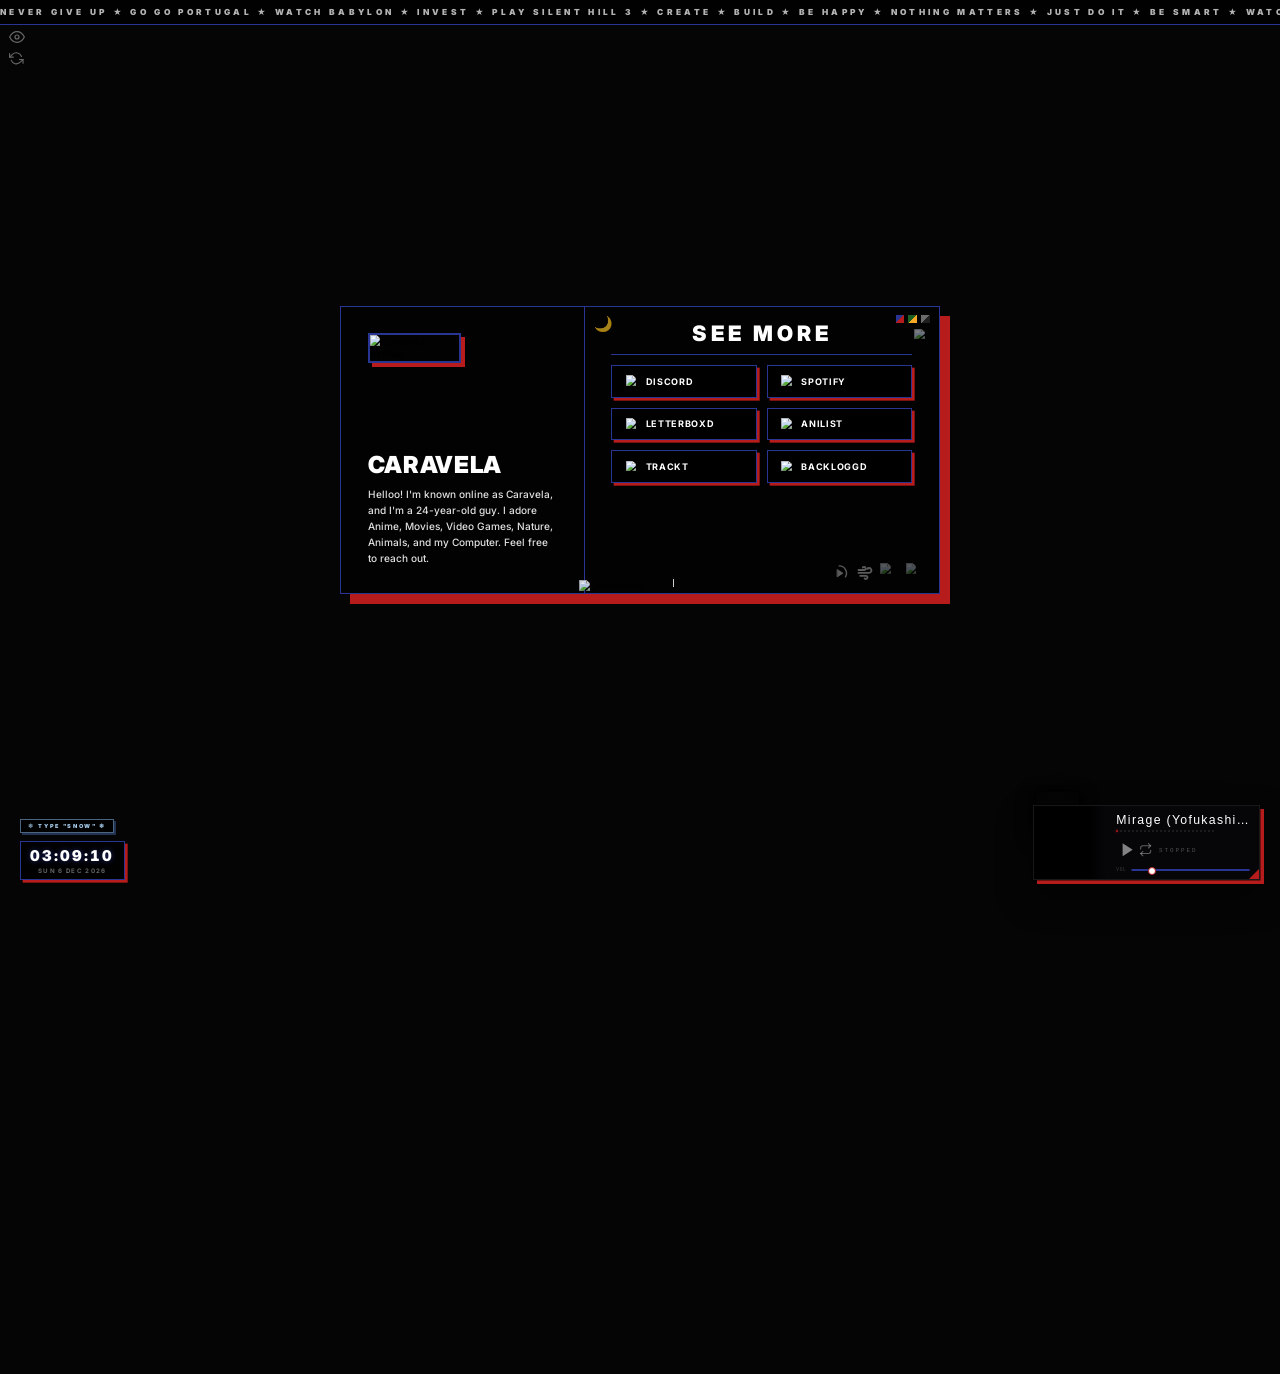
==== commit 6095101d: "Add files via upload" ====
--- a/index.html
+++ b/index.html
@@ -15,6 +15,14 @@
     <link rel="preconnect" href="https://www.youtube.com">
     <link rel="preconnect" href="https://www.youtube-nocookie.com">
     <link rel="preconnect" href="https://i.ytimg.com" crossorigin>
+    <!-- v16: reserva anti-anúncios (Piped) — aquecer DNS/TLS da 1.ª
+         instância candidata (a verificada viva) e do endpoint da lista
+         dinâmica de instâncias; a instância REALMENTE usada (rotação)
+         ganha um preconnect dinâmico quando prova estar saudável (ver
+         markPipedHealthy em zen-video.js). -->
+    <link rel="preconnect" href="https://pipedapi.ducks.party">
+    <link rel="dns-prefetch" href="https://piped-proxy.ducks.party">
+    <link rel="dns-prefetch" href="https://piped-instances.kavin.rocks">
     <title>Master HUB</title>
     <script>
         // ─────────────────────────────────────────────────────────────
--- a/zen-video.css
+++ b/zen-video.css
@@ -64,6 +64,17 @@
     width: 100%; height: 100%;
     border: 0;
     display: block;
+}
+/* (v16) PLAYER NATIVO da reserva anti-anúncios (Piped): o <video> vive no
+   MESMO slot do iframe do YouTube (a troca é instantânea e invisível).
+   object-fit: contain = PARIDADE com o iframe do YT (letterbox em vez de
+   corte); o poster (thumbnail Piped) cobre o primeiro frame da troca. */
+#bgVideoLayer .vid-cover video {
+    width: 100%; height: 100%;
+    border: 0;
+    display: block;
+    object-fit: contain;
+    background: transparent;
 }
 
 /* ═══════════════════════════════════════════════════════════════════
@@ -911,6 +922,16 @@
     font-size: 0.68rem;
     color: rgba(255,120,120,0.85);
 }
+/* (v16) Marcador da reserva anti-anúncios no verificador: VERDE quando o
+   site ainda reproduz o vídeo sem anúncios via Piped, vermelho quando nem
+   a reserva o serve — o motivo fica sempre completo no relatório .txt. */
+.zen-check-fb {
+    font-family: 'Inter', sans-serif;
+    font-size: 0.68rem;
+    line-height: 1.3;
+}
+.zen-check-fb.ok   { color: rgba(120,255,170,0.9); }
+.zen-check-fb.down { color: rgba(255,120,120,0.75); }
 .zen-check-warn {
     font-family: 'Inter', sans-serif;
     font-size: 0.7rem;
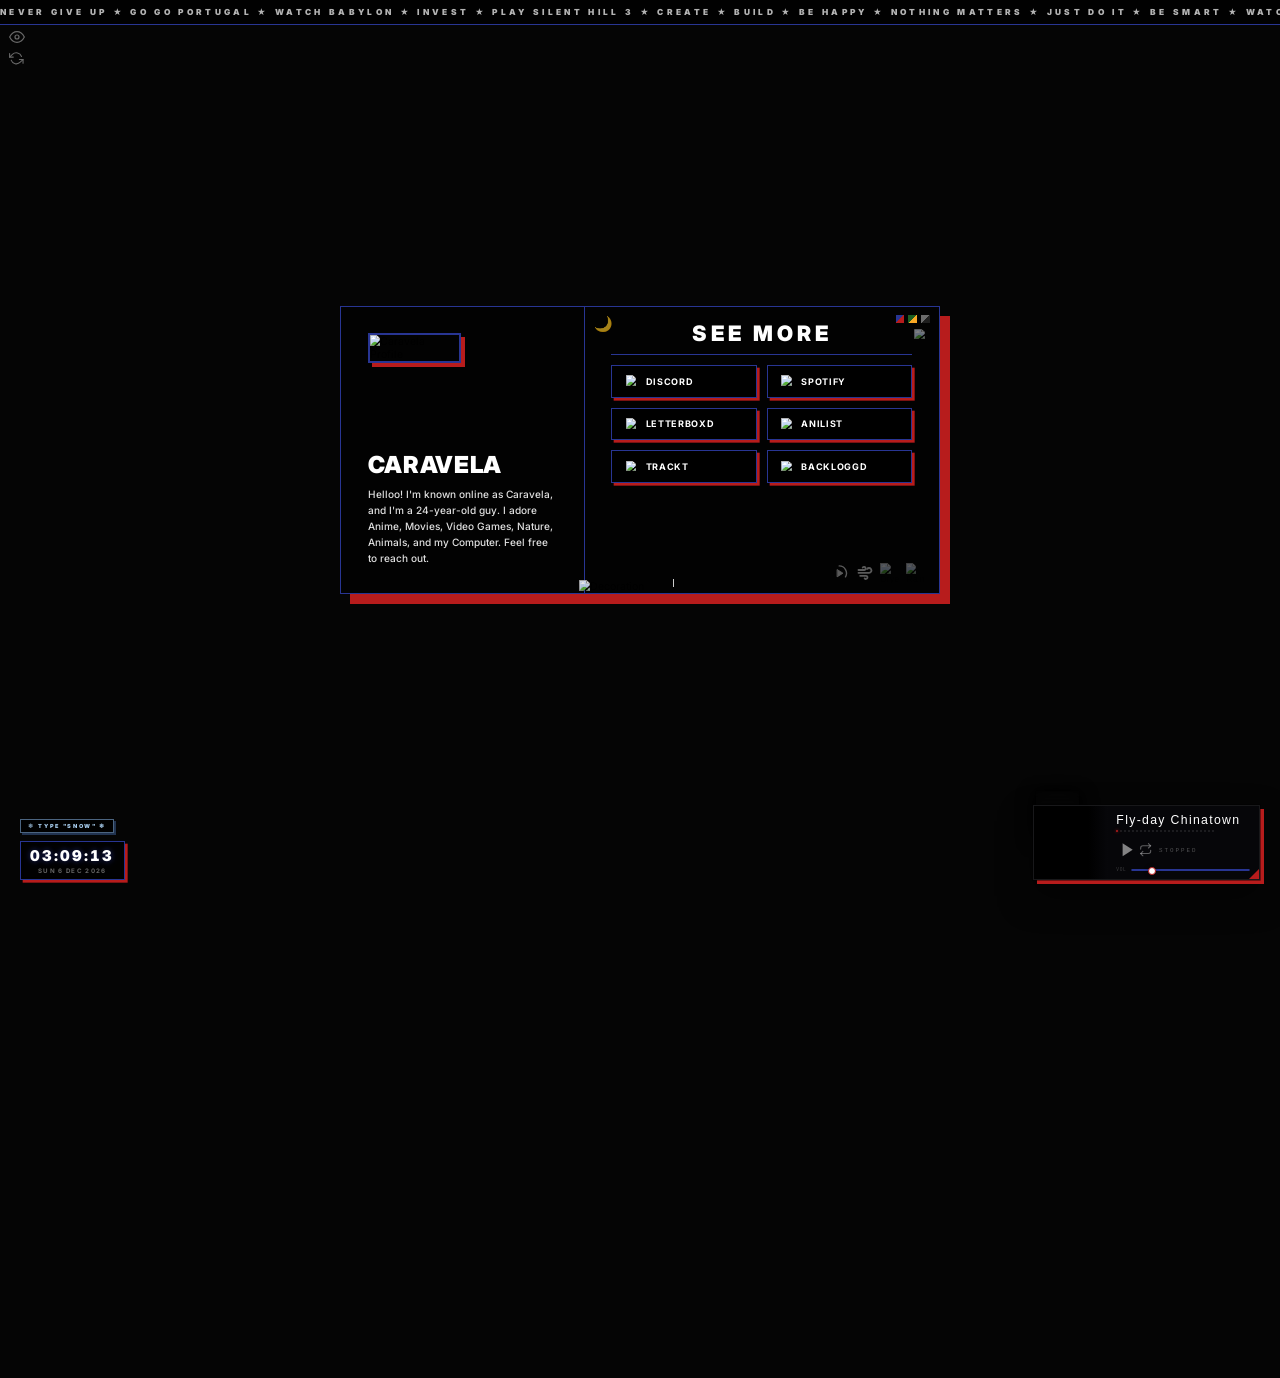
==== commit b27a879a: "Add files via upload" ====
--- a/index.html
+++ b/index.html
@@ -15,14 +15,6 @@
     <link rel="preconnect" href="https://www.youtube.com">
     <link rel="preconnect" href="https://www.youtube-nocookie.com">
     <link rel="preconnect" href="https://i.ytimg.com" crossorigin>
-    <!-- v16: reserva anti-anúncios (Piped) — aquecer DNS/TLS da 1.ª
-         instância candidata (a verificada viva) e do endpoint da lista
-         dinâmica de instâncias; a instância REALMENTE usada (rotação)
-         ganha um preconnect dinâmico quando prova estar saudável (ver
-         markPipedHealthy em zen-video.js). -->
-    <link rel="preconnect" href="https://pipedapi.ducks.party">
-    <link rel="dns-prefetch" href="https://piped-proxy.ducks.party">
-    <link rel="dns-prefetch" href="https://piped-instances.kavin.rocks">
     <title>Master HUB</title>
     <script>
         // ─────────────────────────────────────────────────────────────
@@ -81,6 +73,7 @@
     <link rel="stylesheet" href="styles.css">
     <link rel="stylesheet" href="game-launcher.css">
     <link rel="stylesheet" href="zen-video.css">
+    <link rel="stylesheet" href="zen-ads.css">
 </head>
 <body>
 
@@ -775,6 +768,11 @@
 
     <script src="signatures.js"></script>
 
+    <!-- ZEN ADS (v15 · sistema de duas faces: detecção de adblock/Brave +
+         etiquetas de anúncios + notificação informativa) — ANTES do
+         zen-video.js, que o consome -->
+    <script src="zen-ads.js"></script>
+
     <!-- ZEN VIDEO BACKGROUND (carrossel + vídeos de fundo do YouTube) -->
     <script src="zen-video.js"></script>
 
--- a/zen-video.css
+++ b/zen-video.css
@@ -64,17 +64,6 @@
     width: 100%; height: 100%;
     border: 0;
     display: block;
-}
-/* (v16) PLAYER NATIVO da reserva anti-anúncios (Piped): o <video> vive no
-   MESMO slot do iframe do YouTube (a troca é instantânea e invisível).
-   object-fit: contain = PARIDADE com o iframe do YT (letterbox em vez de
-   corte); o poster (thumbnail Piped) cobre o primeiro frame da troca. */
-#bgVideoLayer .vid-cover video {
-    width: 100%; height: 100%;
-    border: 0;
-    display: block;
-    object-fit: contain;
-    background: transparent;
 }
 
 /* ═══════════════════════════════════════════════════════════════════
@@ -922,16 +911,6 @@
     font-size: 0.68rem;
     color: rgba(255,120,120,0.85);
 }
-/* (v16) Marcador da reserva anti-anúncios no verificador: VERDE quando o
-   site ainda reproduz o vídeo sem anúncios via Piped, vermelho quando nem
-   a reserva o serve — o motivo fica sempre completo no relatório .txt. */
-.zen-check-fb {
-    font-family: 'Inter', sans-serif;
-    font-size: 0.68rem;
-    line-height: 1.3;
-}
-.zen-check-fb.ok   { color: rgba(120,255,170,0.9); }
-.zen-check-fb.down { color: rgba(255,120,120,0.75); }
 .zen-check-warn {
     font-family: 'Inter', sans-serif;
     font-size: 0.7rem;
--- a/zen-ads.css
+++ b/zen-ads.css
@@ -0,0 +1,41 @@
+/* ═══════════════════════════════════════════════════════════════════════
+   ZEN ADS — Caravela HUB · notificação do Sistema de Duas Faces (v15)
+   ═══════════════════════════════════════════════════════════════════════
+   Aviso informativo para quem NÃO tem adblock nem Brave: fundo CENTRO
+   do ecrã, 10 segundos, sem interferir com nada (pointer-events:none,
+   acima de toda a UI do zen — a camada mais alta do zen-video.css é
+   6000, esta fica em 6500). Estilo coerente com o hub: vidro escuro,
+   tipografia Inter, bordo suave. Criado/actualizado via JS (zen-ads.js)
+   — nada em HTML estático.
+   ═══════════════════════════════════════════════════════════════════════ */
+
+#zenAdsToast {
+    position: fixed;
+    left: 50%;
+    bottom: 46px;
+    transform: translateX(-50%) translateY(14px);
+    z-index: 6500;
+    max-width: min(580px, calc(100vw - 56px));
+    padding: 14px 24px;
+    background: rgba(12, 12, 16, 0.92);
+    color: #ffffff;
+    font-family: 'Inter', sans-serif;
+    font-size: 14px;
+    line-height: 1.5;
+    text-align: center;
+    border: 1px solid rgba(255, 255, 255, 0.18);
+    border-radius: 12px;
+    box-shadow: 0 12px 36px rgba(0, 0, 0, 0.5);
+    opacity: 0;
+    visibility: hidden;
+    pointer-events: none;
+    -webkit-backdrop-filter: blur(8px);
+    backdrop-filter: blur(8px);
+    transition: opacity 0.45s ease, transform 0.45s ease, visibility 0.45s;
+}
+
+#zenAdsToast.zen-ads-toast--on {
+    opacity: 1;
+    visibility: visible;
+    transform: translateX(-50%) translateY(0);
+}
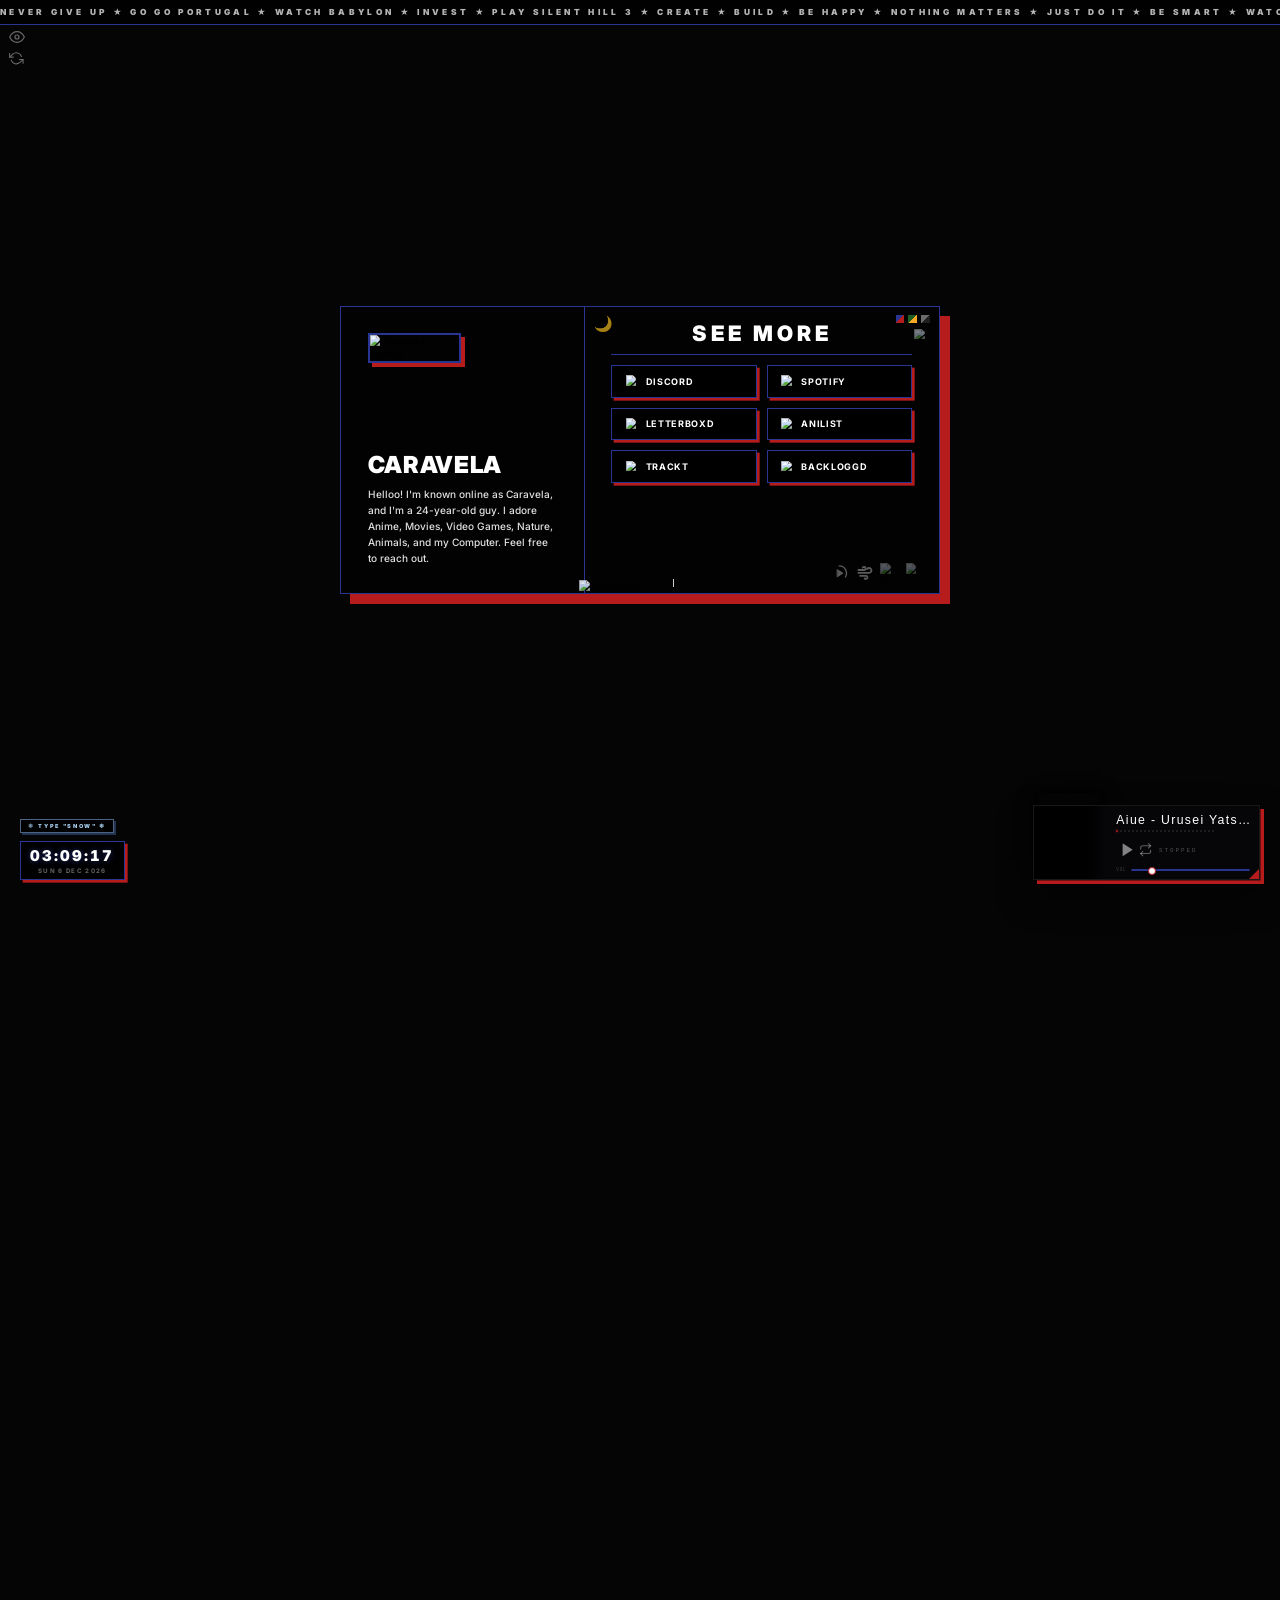
==== commit 8724af09: "Add files via upload" ====
--- a/index.html
+++ b/index.html
@@ -57,7 +57,8 @@
                 styleEl.textContent =
                     'body { zoom: ' + scale + ';' +
                     ' width: ' + inv + 'vw !important;' +
-                    ' min-height: ' + inv + 'vh !important; }';
+                    ' min-height: ' + inv + 'vh !important; }' +
+                    ' :root { --ui-scale: ' + scale + '; }';
             }
 
             applyScale();
--- a/styles.css
+++ b/styles.css
@@ -132,6 +132,19 @@
 /* --- CHUVA --- */
 .rain-container {
     position: fixed;
+    /* Cancela o zoom herdado do body: zoom aninhado multiplica
+       (scale * 1/scale = 1), por isso este elemento e tudo o que
+       desenha lá dentro passam a ter zoom efectivo 1, sempre — seja
+       qual for a resolução ou o browser. Isto elimina a ambiguidade
+       entre browsers sobre se um position:fixed dentro de um
+       ancestral com zoom volta a ter o seu width/height multiplicado
+       por esse zoom (Chrome/Firefox fazem-no, o Edge não) — em vez de
+       tentar adivinhar/detectar esse comportamento, simplesmente
+       deixa de haver zoom nenhum para ambiguar. O top/left/width/
+       height (definidos em JS a partir de window.innerWidth/Height,
+       ver sizeRainBox() em main.js) passam a corresponder sempre 1:1
+       a pixels reais do ecrã. */
+    zoom: calc(1 / var(--ui-scale, 1));
     top: -50vh; left: -50vw;
     width: 200vw; height: 200vh;
     pointer-events: none;
@@ -670,7 +683,40 @@
     z-index: 99;           /* behind player z:100 */
     cursor: pointer;
     overflow: visible;
-    transition: top 0.48s cubic-bezier(0.4, 0, 0.2, 1);
+
+    /* Ancorado com os MESMOS valores em px do player (bottom/right),
+       dentro do mesmo body com CSS zoom — o browser escala ambos em
+       conjunto e de forma consistente, tal como já acontecia com o
+       próprio player. Substitui o cálculo que era feito em JS via
+       getBoundingClientRect() + factor de correcção manual, que:
+        · era inconsistente entre browsers (chegava a dar posições
+          diferentes consoante a versão do motor);
+        · recalculava mal quando a F12 (DevTools) mudava o innerWidth
+          antes do zoom global ter sido recalculado (condição de corrida
+          com o resize debounced no <head>) → capa saía do sítio;
+        · multiplicava o tamanho do cartão por "zoom" outra vez, quando
+          o CSS zoom do body JÁ escala esse valor sozinho → em 4K ficava
+          com o dobro do tamanho (daí ficar gigante). */
+    --player-bottom: 30px;
+    --player-height: 112px;   /* 110px da .vhs-player-row + 1px+1px de border */
+    --player-right: 30px;
+    --player-width: 340px;
+    --card-size: 110px;
+    --peek-px: 22px;
+    --overlap-px: 6px;
+
+    width: var(--card-size);
+    height: var(--card-size);
+    right: calc(var(--player-right) + var(--player-width) - var(--card-size));
+    bottom: calc(var(--player-bottom) + var(--player-height) - (var(--card-size) - var(--peek-px)));
+
+    transition: bottom 0.48s cubic-bezier(0.4, 0, 0.2, 1);
+}
+
+/* Estado expandido (hover) — sobe até quase tapar o player, só deixando
+   OVERLAP_PX visível atrás dele. Pura CSS, sem JS a recalcular nada. */
+.vhs-next-wrap.expanded {
+    bottom: calc(var(--player-bottom) + var(--player-height) - var(--overlap-px));
 }
 
 .vhs-next-card {
@@ -1615,6 +1661,12 @@
 .mod-tab,
 #night-canvas {
     transition: opacity 0.5s ease;
+}
+#night-canvas {
+    /* Mesma lógica de cancelamento de zoom que .rain-container — ver
+       comentário lá. Garante que o canvas cobre sempre o ecrã real,
+       independentemente do browser. */
+    zoom: calc(1 / var(--ui-scale, 1));
 }
 body.hidden-mode .hub-container,
 body.hidden-mode .music-player-wrapper,
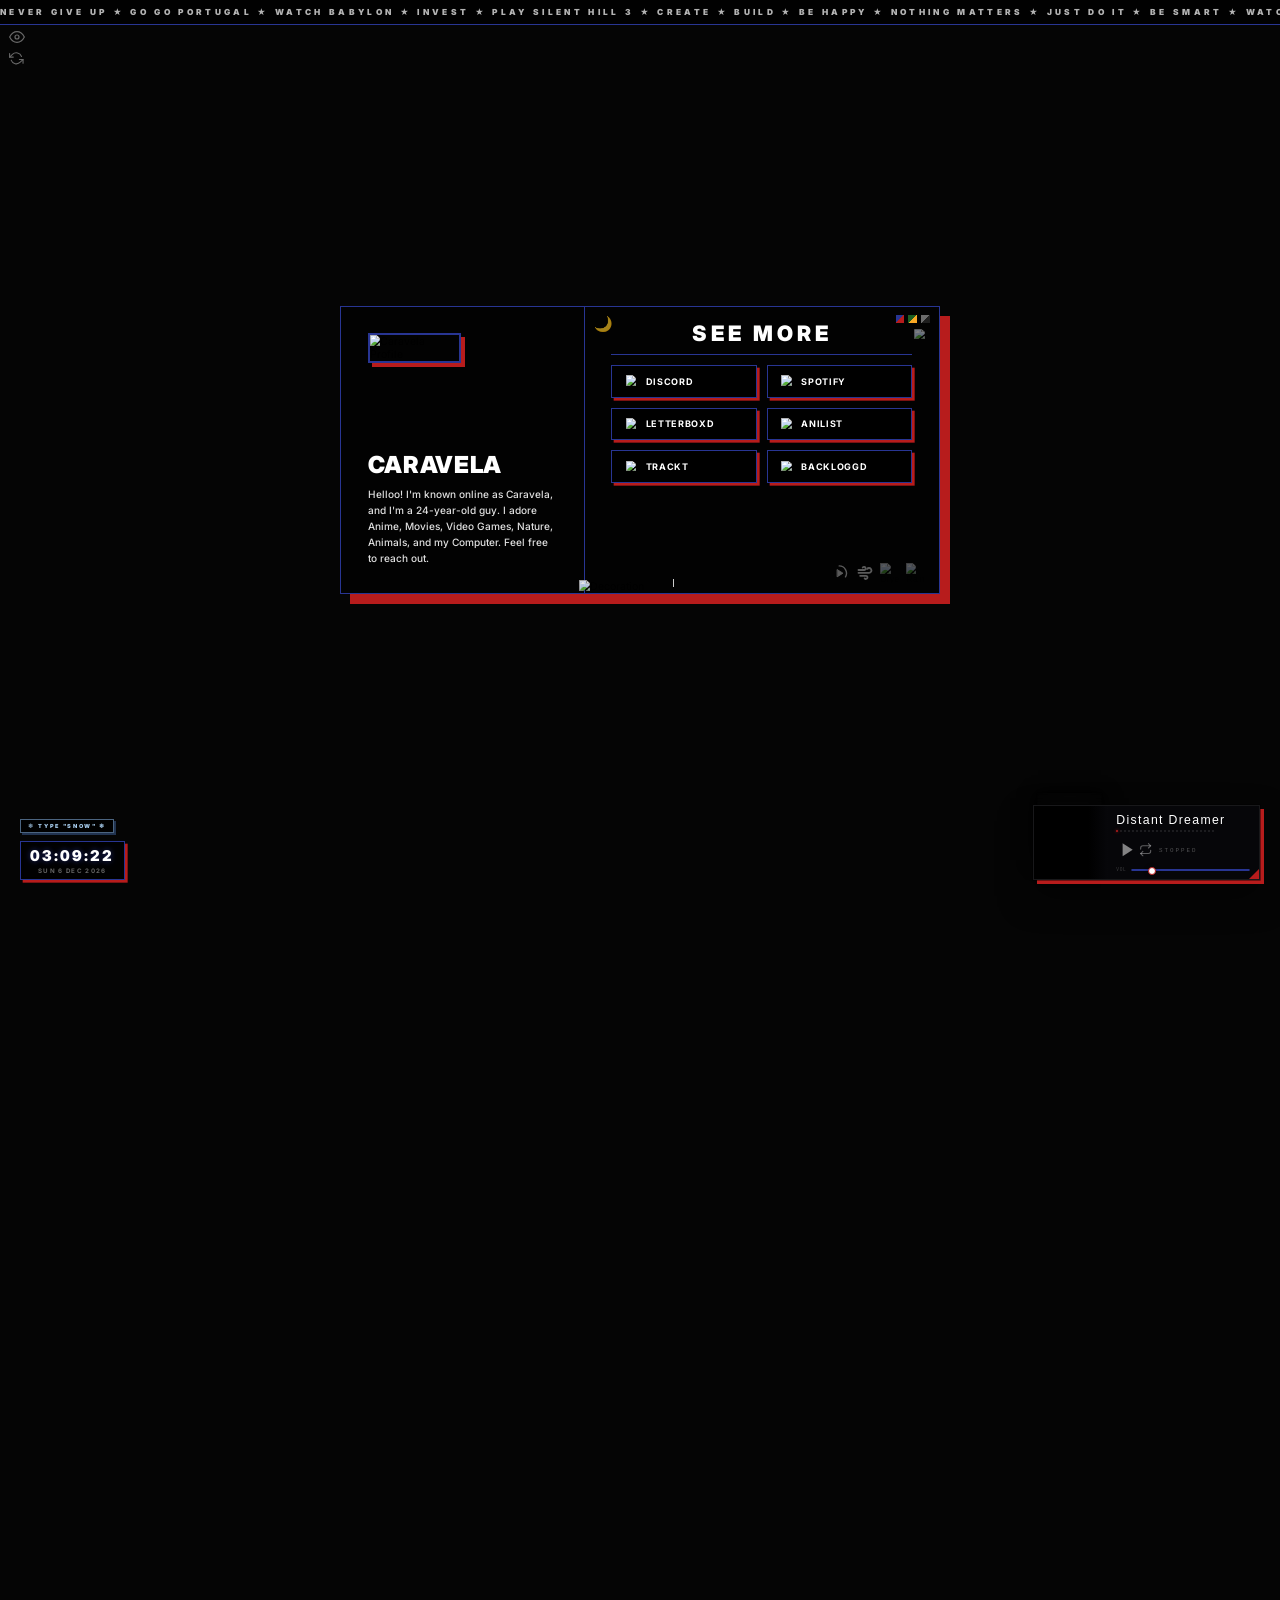
==== commit 0c78d0ec: "Add files via upload" ====
--- a/index.html
+++ b/index.html
@@ -114,6 +114,14 @@
     <!-- ── RAIN DROPS CONTAINER ── -->
     <div class="rain-container" id="rainBox"></div>
 
+    <!-- ── SCREEN DROPS LAYER (pingos a escorrer pelo ecrã, spawnScreenDrop
+         em main.js) — cancela o zoom do body em styles.css, tal como
+         .rain-container/#night-canvas, para que os .screen-drop lá dentro
+         cubram sempre o ecrã real. Sem tamanho/posição próprios: os
+         .screen-drop são position:fixed e ignoram a caixa deste wrapper
+         para se posicionarem, só herdam dele o zoom cancelado. ── -->
+    <div id="screenDropsLayer"></div>
+
     <!-- ══════════════════════════════════════
          MAIN HUB CONTAINER
     ══════════════════════════════════════ -->
--- a/styles.css
+++ b/styles.css
@@ -157,10 +157,18 @@
 .drop {
     position: absolute;
     bottom: 100%;
-    width: 1.5px;
-    height: 160px;
+    /* .rain-container cancela o zoom do body (zoom efectivo = 1), por
+       isso um width/height fixo aqui renderizava sempre ao tamanho
+       "real" (1.5px / 160px), maior do que devia em ecrãs mais
+       pequenos que os 1920px de baseline (onde antes encolhia junto
+       com o resto da UI). calc() com --ui-scale devolve essa escala
+       explicitamente, sem depender de zoom aninhado nem percentagens —
+       o resultado é sempre o mesmo tamanho visual que tinha antes de
+       cancelar o zoom do contentor, independentemente do browser. */
+    width: calc(1.5px * var(--ui-scale, 1));
+    height: calc(160px * var(--ui-scale, 1));
     background: linear-gradient(to bottom, transparent, rgba(135, 206, 250, 0.8), rgba(255, 255, 255, 1));
-    box-shadow: 0 0 4px rgba(135, 206, 250, 0.5);
+    box-shadow: 0 0 calc(4px * var(--ui-scale, 1)) rgba(135, 206, 250, 0.5);
     animation: fall linear infinite;
 }
 @keyframes fall { to { transform: translateY(280vh); } }
@@ -1384,12 +1392,23 @@
 /* =========================================
    SCREEN DROPS
    ========================================= */
+#screenDropsLayer {
+    /* Cancela o zoom do body para este wrapper e tudo o que main.js lá
+       meter dentro (spawnScreenDrop) — mesma lógica que .rain-container/
+       #night-canvas (ver comentário lá). Sem isto, os .screen-drop
+       (appendChild feito directamente no body até agora) usavam
+       left/--drop-end em pixels reais dentro de um ancestral com zoom
+       por cancelar, ficando presos/deslocados consoante o browser. */
+    zoom: calc(1 / var(--ui-scale, 1));
+}
 .screen-drop {
     position: fixed;
     top: 0;
     pointer-events: none;
     z-index: 50;
-    width: 2px;
+    /* Mesmo raciocínio do .drop: sem isto, a largura ficava sempre nos
+       2px "reais" em vez de acompanhar a escala do resto do design. */
+    width: calc(2px * var(--ui-scale, 1));
     border-radius: 0 0 50% 50%;
     background: linear-gradient(to bottom, rgba(255,255,255,0) 0%, rgba(180,220,255,0.7) 60%, rgba(255,255,255,0.9) 100%);
     animation: screenDropFall linear forwards;
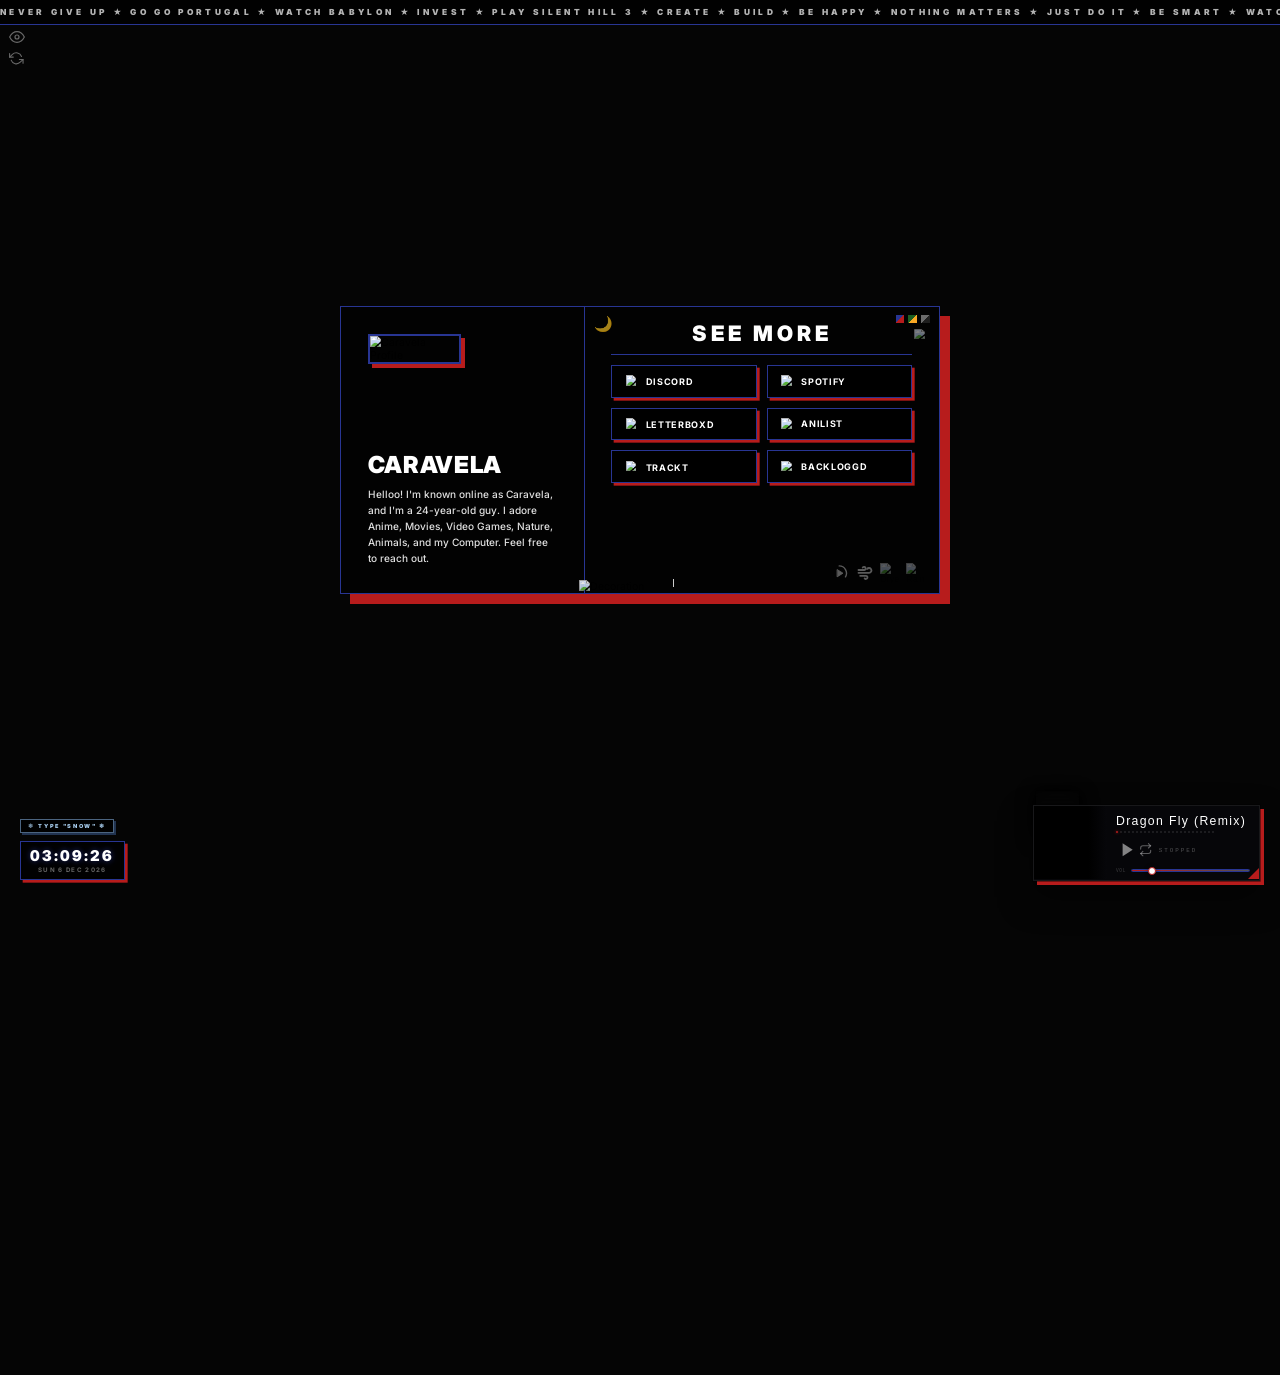
==== commit 0fd0569b: "Add files via upload" ====
--- a/index.html
+++ b/index.html
@@ -57,8 +57,7 @@
                 styleEl.textContent =
                     'body { zoom: ' + scale + ';' +
                     ' width: ' + inv + 'vw !important;' +
-                    ' min-height: ' + inv + 'vh !important; }' +
-                    ' :root { --ui-scale: ' + scale + '; }';
+                    ' min-height: ' + inv + 'vh !important; }';
             }
 
             applyScale();
@@ -113,14 +112,6 @@
 
     <!-- ── RAIN DROPS CONTAINER ── -->
     <div class="rain-container" id="rainBox"></div>
-
-    <!-- ── SCREEN DROPS LAYER (pingos a escorrer pelo ecrã, spawnScreenDrop
-         em main.js) — cancela o zoom do body em styles.css, tal como
-         .rain-container/#night-canvas, para que os .screen-drop lá dentro
-         cubram sempre o ecrã real. Sem tamanho/posição próprios: os
-         .screen-drop são position:fixed e ignoram a caixa deste wrapper
-         para se posicionarem, só herdam dele o zoom cancelado. ── -->
-    <div id="screenDropsLayer"></div>
 
     <!-- ══════════════════════════════════════
          MAIN HUB CONTAINER
--- a/styles.css
+++ b/styles.css
@@ -132,19 +132,6 @@
 /* --- CHUVA --- */
 .rain-container {
     position: fixed;
-    /* Cancela o zoom herdado do body: zoom aninhado multiplica
-       (scale * 1/scale = 1), por isso este elemento e tudo o que
-       desenha lá dentro passam a ter zoom efectivo 1, sempre — seja
-       qual for a resolução ou o browser. Isto elimina a ambiguidade
-       entre browsers sobre se um position:fixed dentro de um
-       ancestral com zoom volta a ter o seu width/height multiplicado
-       por esse zoom (Chrome/Firefox fazem-no, o Edge não) — em vez de
-       tentar adivinhar/detectar esse comportamento, simplesmente
-       deixa de haver zoom nenhum para ambiguar. O top/left/width/
-       height (definidos em JS a partir de window.innerWidth/Height,
-       ver sizeRainBox() em main.js) passam a corresponder sempre 1:1
-       a pixels reais do ecrã. */
-    zoom: calc(1 / var(--ui-scale, 1));
     top: -50vh; left: -50vw;
     width: 200vw; height: 200vh;
     pointer-events: none;
@@ -157,18 +144,10 @@
 .drop {
     position: absolute;
     bottom: 100%;
-    /* .rain-container cancela o zoom do body (zoom efectivo = 1), por
-       isso um width/height fixo aqui renderizava sempre ao tamanho
-       "real" (1.5px / 160px), maior do que devia em ecrãs mais
-       pequenos que os 1920px de baseline (onde antes encolhia junto
-       com o resto da UI). calc() com --ui-scale devolve essa escala
-       explicitamente, sem depender de zoom aninhado nem percentagens —
-       o resultado é sempre o mesmo tamanho visual que tinha antes de
-       cancelar o zoom do contentor, independentemente do browser. */
-    width: calc(1.5px * var(--ui-scale, 1));
-    height: calc(160px * var(--ui-scale, 1));
+    width: 1.5px;
+    height: 160px;
     background: linear-gradient(to bottom, transparent, rgba(135, 206, 250, 0.8), rgba(255, 255, 255, 1));
-    box-shadow: 0 0 calc(4px * var(--ui-scale, 1)) rgba(135, 206, 250, 0.5);
+    box-shadow: 0 0 4px rgba(135, 206, 250, 0.5);
     animation: fall linear infinite;
 }
 @keyframes fall { to { transform: translateY(280vh); } }
@@ -691,40 +670,7 @@
     z-index: 99;           /* behind player z:100 */
     cursor: pointer;
     overflow: visible;
-
-    /* Ancorado com os MESMOS valores em px do player (bottom/right),
-       dentro do mesmo body com CSS zoom — o browser escala ambos em
-       conjunto e de forma consistente, tal como já acontecia com o
-       próprio player. Substitui o cálculo que era feito em JS via
-       getBoundingClientRect() + factor de correcção manual, que:
-        · era inconsistente entre browsers (chegava a dar posições
-          diferentes consoante a versão do motor);
-        · recalculava mal quando a F12 (DevTools) mudava o innerWidth
-          antes do zoom global ter sido recalculado (condição de corrida
-          com o resize debounced no <head>) → capa saía do sítio;
-        · multiplicava o tamanho do cartão por "zoom" outra vez, quando
-          o CSS zoom do body JÁ escala esse valor sozinho → em 4K ficava
-          com o dobro do tamanho (daí ficar gigante). */
-    --player-bottom: 30px;
-    --player-height: 112px;   /* 110px da .vhs-player-row + 1px+1px de border */
-    --player-right: 30px;
-    --player-width: 340px;
-    --card-size: 110px;
-    --peek-px: 22px;
-    --overlap-px: 6px;
-
-    width: var(--card-size);
-    height: var(--card-size);
-    right: calc(var(--player-right) + var(--player-width) - var(--card-size));
-    bottom: calc(var(--player-bottom) + var(--player-height) - (var(--card-size) - var(--peek-px)));
-
-    transition: bottom 0.48s cubic-bezier(0.4, 0, 0.2, 1);
-}
-
-/* Estado expandido (hover) — sobe até quase tapar o player, só deixando
-   OVERLAP_PX visível atrás dele. Pura CSS, sem JS a recalcular nada. */
-.vhs-next-wrap.expanded {
-    bottom: calc(var(--player-bottom) + var(--player-height) - var(--overlap-px));
+    transition: top 0.48s cubic-bezier(0.4, 0, 0.2, 1);
 }
 
 .vhs-next-card {
@@ -1392,23 +1338,12 @@
 /* =========================================
    SCREEN DROPS
    ========================================= */
-#screenDropsLayer {
-    /* Cancela o zoom do body para este wrapper e tudo o que main.js lá
-       meter dentro (spawnScreenDrop) — mesma lógica que .rain-container/
-       #night-canvas (ver comentário lá). Sem isto, os .screen-drop
-       (appendChild feito directamente no body até agora) usavam
-       left/--drop-end em pixels reais dentro de um ancestral com zoom
-       por cancelar, ficando presos/deslocados consoante o browser. */
-    zoom: calc(1 / var(--ui-scale, 1));
-}
 .screen-drop {
     position: fixed;
     top: 0;
     pointer-events: none;
     z-index: 50;
-    /* Mesmo raciocínio do .drop: sem isto, a largura ficava sempre nos
-       2px "reais" em vez de acompanhar a escala do resto do design. */
-    width: calc(2px * var(--ui-scale, 1));
+    width: 2px;
     border-radius: 0 0 50% 50%;
     background: linear-gradient(to bottom, rgba(255,255,255,0) 0%, rgba(180,220,255,0.7) 60%, rgba(255,255,255,0.9) 100%);
     animation: screenDropFall linear forwards;
@@ -1680,12 +1615,6 @@
 .mod-tab,
 #night-canvas {
     transition: opacity 0.5s ease;
-}
-#night-canvas {
-    /* Mesma lógica de cancelamento de zoom que .rain-container — ver
-       comentário lá. Garante que o canvas cobre sempre o ecrã real,
-       independentemente do browser. */
-    zoom: calc(1 / var(--ui-scale, 1));
 }
 body.hidden-mode .hub-container,
 body.hidden-mode .music-player-wrapper,
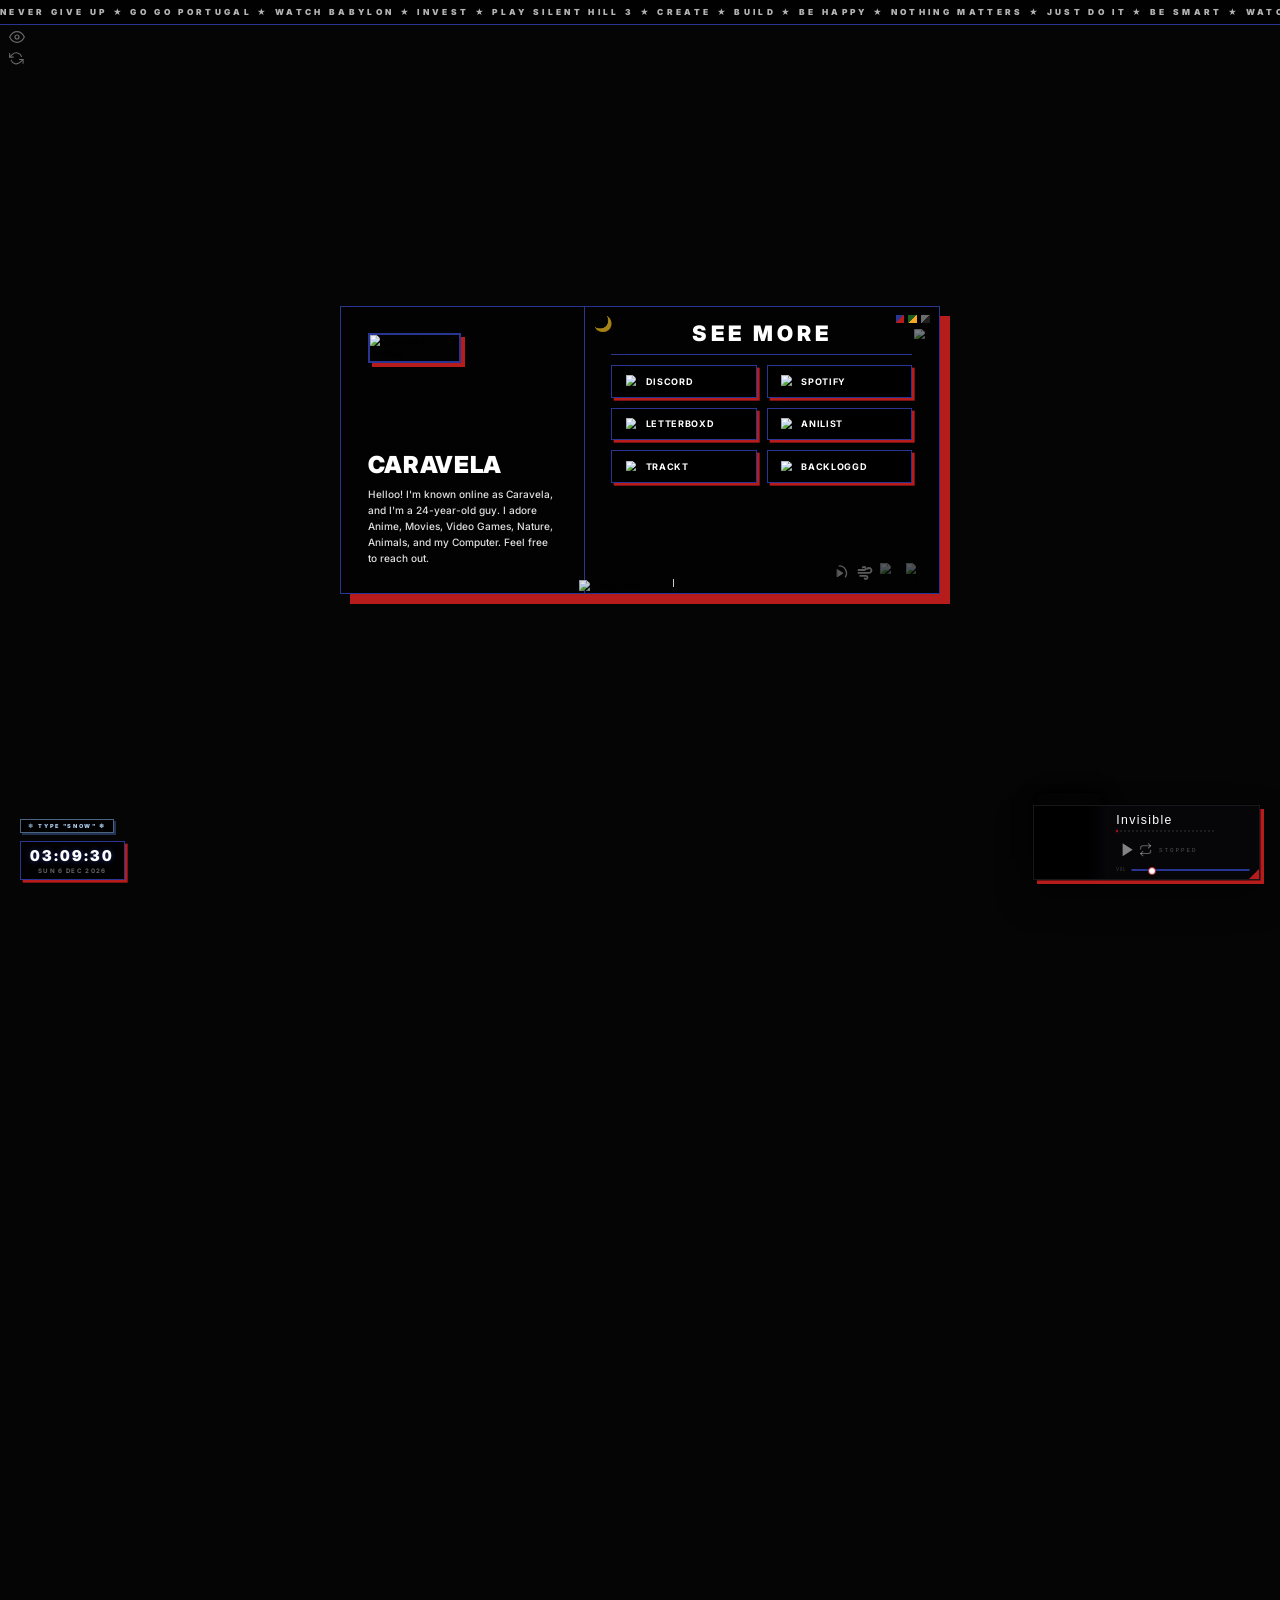
==== commit 32530a92: "Add files via upload" ====
--- a/index.html
+++ b/index.html
@@ -1,880 +1,889 @@
-<!DOCTYPE html>
-<html lang="en">
-<head>
-    <meta charset="UTF-8">
-    <meta name="viewport" content="width=device-width, initial-scale=1.0, viewport-fit=cover">
-    <link rel="icon" type="image/x-icon" href="favicon.ico" />
-    <link rel="shortcut icon" type="image/x-icon" href="favicon.ico" />
-    <!-- v13: preconnect ao YouTube — o handshake DNS/TLS destes domínios
-         começa já, em paralelo com o resto do carregamento da página,
-         em vez de só arrancar quando o zen-video.js pedir o 1.º vídeo.
-         www.youtube.com continua necessário para o script iframe_api
-         em si; o embed passa a ser servido por youtube-nocookie.com
-         (ver createPlayer em zen-video.js); i.ytimg.com serve thumbnails
-         e outros recursos estáticos que o player carrega internamente. -->
-    <link rel="preconnect" href="https://www.youtube.com">
-    <link rel="preconnect" href="https://www.youtube-nocookie.com">
-    <link rel="preconnect" href="https://i.ytimg.com" crossorigin>
-    <title>Master HUB</title>
-    <script>
-        // ─────────────────────────────────────────────────────────────
-        // VIEWPORT-BASED SCALING
-        // O website foi desenhado para 1920px de largura (1080p).
-        // Esta função calcula um factor de escala baseado na largura
-        // real do viewport (window.innerWidth) — NÃO em screen.width.
-        //
-        // Razão: screen.width é a resolução física do monitor, que não
-        // corresponde ao viewport do browser em janelas não-maximizadas,
-        // em monitores com scaling do SO, ou em ambientes headless.
-        // innerWidth é sempre o viewport CSS real.
-        //
-        // Usa CSS zoom (não transform:scale) porque:
-        //  • zoom NÃO cria containing block → position:fixed funciona
-        //  • zoom afecta o layout real (não é só visual como scale)
-        //  · Suportado em todos os browsers modernos desde maio 2024
-        //    (Firefox 126+, Chrome, Edge, Safari)
-        //
-        // O body recebe zoom + width/min-height compensados para que
-        // o conteúdo de 1920px preencha qualquer viewport.
-        // ─────────────────────────────────────────────────────────────
-        (function() {
-            var BASE_WIDTH = 1920;
-            var styleEl = document.createElement('style');
-            document.head.appendChild(styleEl);
-
-            function applyScale() {
-                var scale = window.innerWidth / BASE_WIDTH;
-                window.__uiScale = scale;
-
-                // A exactamente 1:1, limpar estilos inline para evitar
-                // problemas de scrollbar com 100vw (inclui largura da scrollbar)
-                if (scale === 1) {
-                    styleEl.textContent = '';
-                    return;
-                }
-
-                var inv = (1 / scale) * 100;
-                styleEl.textContent =
-                    'body { zoom: ' + scale + ';' +
-                    ' width: ' + inv + 'vw !important;' +
-                    ' min-height: ' + inv + 'vh !important; }';
-            }
-
-            applyScale();
-
-            // Recalcular ao redimensionar a janela (debounce 100ms)
-            var rt = null;
-            window.addEventListener('resize', function() {
-                if (rt) clearTimeout(rt);
-                rt = setTimeout(applyScale, 100);
-            });
-        })();
-    </script>
-    <link rel="stylesheet" href="styles.css">
-    <link rel="stylesheet" href="game-launcher.css">
-    <link rel="stylesheet" href="zen-video.css">
-    <link rel="stylesheet" href="zen-ads.css">
-</head>
-<body>
-
-    <!-- ── BACKGROUND LAYERS ── -->
-    <div class="bg-layer bg-calm"></div>
-    <div class="bg-layer bg-storm" style="opacity:0"></div>
-    <div class="bg-layer bg-night"></div>
-    <canvas id="night-canvas" style="position:fixed;top:0;left:0;width:100%;height:100%;z-index:-1;pointer-events:none;display:none;"></canvas>
-
-    <!-- ── SEASON CANVASES ── -->
-    <canvas id="sun-canvas"    style="position:fixed;top:0;left:0;width:100%;height:100%;z-index:9998;pointer-events:none;display:none;"></canvas>
-    <canvas id="spring-canvas" style="position:fixed;top:0;left:0;width:100%;height:100%;z-index:9997;pointer-events:none;display:none;"></canvas>
-    <canvas id="autumn-canvas" style="position:fixed;top:0;left:0;width:100%;height:100%;z-index:9996;pointer-events:none;display:none;"></canvas>
-    <canvas id="summer-canvas" style="position:fixed;top:0;left:0;width:100%;height:100%;z-index:97;pointer-events:none;display:none;"></canvas>
-    <canvas id="snow-canvas"   style="position:fixed;bottom:0;left:0;width:100%;height:100%;z-index:9999;pointer-events:none;display:none;"></canvas>
-
-    <!-- ── ZEN VIDEO BACKGROUND LAYER ──
-         Camada de vídeo de fundo (YouTube, sem UI). Fica ACIMA das camadas
-         de imagem (bg-light/dark, z:-2) e ABAIXO da chuva/noite (z:-1).
-         As imagens de fundo ficam SEMPRE visíveis por baixo — o vídeo só
-         aparece com fade quando começa a tocar (nunca fica preto). -->
-    <div id="bgVideoLayer" aria-hidden="true">
-        <div class="vid-cover" id="vidCoverA"></div>
-        <div class="vid-cover" id="vidCoverB"></div>
-    </div>
-
-    <!-- ── AUDIO ── -->
-    <audio id="rainAudio"  src="https://cdn.jsdelivr.net/gh/Missiion/Caravela@main/Som_chuva_loop.mp3"  loop preload="auto" crossorigin="anonymous"></audio>
-    <audio id="sfxStart"   src="https://cdn.jsdelivr.net/gh/Missiion/Caravela@main/Suika_som_come%C3%A7ar.mp3" preload="auto" crossorigin="anonymous"></audio>
-    <audio id="sfxRestart" src="https://cdn.jsdelivr.net/gh/Missiion/Caravela@main/Suika_som_restart.mp3"      preload="auto" crossorigin="anonymous"></audio>
-    <audio id="sfxLose"    src="https://cdn.jsdelivr.net/gh/Missiion/Caravela@main/Suika_som_perder.mp3"       preload="auto" crossorigin="anonymous"></audio>
-    <audio id="sfxPop"     src="https://cdn.jsdelivr.net/gh/Missiion/Caravela@main/Suika_som_pop.mp3"          preload="auto" crossorigin="anonymous"></audio>
-    <audio id="dryerAudio" src="https://cdn.jsdelivr.net/gh/Missiion/Caravela@main/som_secador.mp3"     loop preload="auto" crossorigin="anonymous"></audio>
-    <audio id="windAudio"  src="https://cdn.jsdelivr.net/gh/Missiion/Caravela@main/Som_do_vento.mp3"    loop preload="auto" crossorigin="anonymous"></audio>
-    <audio id="musicAudio" preload="auto" crossorigin="anonymous"></audio>
-
-    <!-- ── RAIN DROPS CONTAINER ── -->
-    <div class="rain-container" id="rainBox"></div>
-
-    <!-- ══════════════════════════════════════
-         MAIN HUB CONTAINER
-    ══════════════════════════════════════ -->
-    <div class="hub-container" id="parallax-box">
-
-        <!-- ── LEFT: Profile ── -->
-        <div class="profile-section">
-            <div class="no-signal-wrapper" id="profileWrapper">
-                <img src="https://raw.githubusercontent.com/Missiion/Caravela/refs/heads/main/Logo_ImagemPerfil.png"
-                     alt="Caravela Profile" class="profile-pic" id="profilePic" draggable="false">
-                <div class="no-signal-overlay"></div>
-                <div class="no-signal-label">
-                    <span>NO SIGNAL</span>
-                    <span>CH 04 &#9618;&#9618;&#9618;&#9618;</span>
-                </div>
-            </div>
-            <h1>Caravela</h1>
-            <p class="bio">Helloo! I'm known online as Caravela, and I'm a 24-year-old guy. I adore Anime, Movies, Video Games, Nature, Animals, and my Computer. Feel free to reach out.</p>
-
-            <!-- Suika banner — wrap faz clip, banner desliza para cima ao hover -->
-            <div class="suika-banner-wrap">
-                <div id="suikaLogoBtn" class="suika-banner">
-                    <div class="suika-banner-shine"></div>
-                    <span class="suika-banner-title">Games!</span>
-                    <span class="suika-banner-tagline" id="suikaBannerText"></span>
-                    <span class="suika-banner-arrow">▶</span>
-                </div>
-            </div>
-        </div>
-
-        <!-- ── RIGHT: Links ── -->
-        <div class="links-section">
-
-            <!-- Theme dots -->
-            <div class="theme-switcher">
-                <div class="theme-dot active" data-theme="default" title="Blue / Red"></div>
-                <div class="theme-dot"        data-theme="emerald" title="Emerald / Gold"></div>
-                <div class="theme-dot"        data-theme="mono"    title="Mono / Black and White"></div>
-            </div>
-
-            <button class="moon-btn" id="moonBtn" title="Night Mode">&#127769;</button>
-
-            <img src="https://raw.githubusercontent.com/Missiion/Caravela/refs/heads/main/Personagem_a_Comer.gif"
-                 class="gif-bottom-left" alt="Decoration">
-
-            <div class="visita-mais-header">SEE MORE</div>
-
-            <a href="https://discordid.netlify.app/?id=957304487310151702" class="link-btn" target="_blank">
-                <img src="https://raw.githubusercontent.com/Missiion/Caravela/refs/heads/main/Logo_discord.png" alt="Discord" class="icon">
-                Discord
-            </a>
-            <a href="https://open.spotify.com/user/21a3nuzhqtllfvtzjc7scnnnq?si=7ae73ba3bdca4203" class="link-btn" target="_blank">
-                <img src="https://raw.githubusercontent.com/Missiion/Caravela/refs/heads/main/Logo_Spotify.png" alt="Spotify" class="icon">
-                Spotify
-            </a>
-            <a href="https://letterboxd.com/Tafixe/" class="link-btn" target="_blank">
-                <img src="https://raw.githubusercontent.com/Missiion/Caravela/refs/heads/main/Logo_letterboxd.png" alt="Letterboxd" class="icon">
-                Letterboxd
-            </a>
-            <a href="https://anilist.co/user/Caravela/" class="link-btn" target="_blank">
-                <img src="https://raw.githubusercontent.com/Missiion/Caravela/refs/heads/main/Logo_anilist.png" alt="Anilist" class="icon">
-                Anilist
-            </a>
-            <a href="https://app.trakt.tv/users/caravelaa/lists/series-i-watched?mode=media" class="link-btn" target="_blank">
-                <img src="https://raw.githubusercontent.com/Missiion/Caravela/refs/heads/main/Logo_trackt.png" alt="Trackt" class="icon">
-                Trackt
-            </a>
-            <a href="https://backloggd.com/u/Caravela/games/user-rating/" class="link-btn" target="_blank">
-                <img src="https://raw.githubusercontent.com/Missiion/Caravela/refs/heads/main/Logo_backloggd.png" alt="Backloggd" class="icon">
-                Backloggd
-            </a>
-
-            <!-- ── SIGNATURE ZONE ── -->
-            <div class="signature-zone" id="signatureZone">
-                <input class="sig-trap" type="text" id="sigTrap" autocomplete="off" tabindex="-1">
-
-                <div class="sig-input-wrap" id="sigInputWrap">
-                    <span class="sig-idle-text" id="sigIdleText"></span>
-                    <span class="sig-cursor"    id="sigCursor"></span>
-                    <input class="sig-input" id="sigInput" type="text" maxlength="16" autocomplete="off" spellcheck="false">
-                    <span class="sig-locked-wrap" id="sigLockedWrap">
-                        <span class="sig-locked-text" id="sigLockedText"></span>
-                        <div class="sig-menu" id="sigMenu">
-                            <div class="sig-menu-item"        id="sigMenuShowAll">Show all signatures</div>
-                            <div class="sig-menu-item"        id="sigMenuEdit">Edit my signature</div>
-                            <div class="sig-menu-item"        id="sigMenuHideRefresh">Hide until refresh</div>
-                            <div class="sig-menu-item"        id="sigMenuToggleGames">Collapse Games</div>
-                        </div>
-                    </span>
-                </div>
-            </div>
-
-            <!-- Edit popup -->
-            <div class="sig-edit-popup" id="sigEditPopup">
-                <div class="sig-edit-box">
-                    <div class="sig-edit-title">Edit Signature</div>
-                    <input class="sig-edit-input" id="sigEditInput" type="text" maxlength="16" autocomplete="off" spellcheck="false" placeholder="New name...">
-                    <div class="sig-edit-actions">
-                        <button class="sig-edit-btn"         id="sigEditCancel">Cancel</button>
-                        <button class="sig-edit-btn confirm" id="sigEditConfirm">Save</button>
-                    </div>
-                </div>
-            </div>
-
-            <!-- Season-code warning popup -->
-            <div class="sig-hide-popup" id="sigSeasonPopup">
-                <div class="sig-hide-box" style="max-width:260px;width:90%;">
-                    <div class="sig-hide-title" id="sigSeasonPopupTitle">That's a season code!</div>
-                    <div class="sig-hide-sub" id="sigSeasonPopupSub">Season effects go on the page, not here. Write your actual name. If this is your name, use a variation and edit it later.</div>
-                    <div class="sig-hide-actions">
-                        <button class="sig-hide-btn confirm" id="sigSeasonPopupOk">Ok</button>
-                    </div>
-                </div>
-            </div>
-
-            <!-- ── SOUND BUTTONS ── -->
-            <div class="snd-btn-wrap" id="sndWrapRain" style="right:20px">
-                <div class="snd-vol-popup">
-                    <div class="snd-vol-slider-wrap">
-                        <input type="range" id="sndVolRain" min="0" max="100" value="10">
-                    </div>
-                    <span class="snd-vol-lbl">VOL</span>
-                </div>
-                <button class="rain-toggle" id="rainBtn" title="Toggle Rain">
-                    <img src="https://raw.githubusercontent.com/Missiion/Caravela/refs/heads/main/Chuva_ativado.png"
-                         alt="Rain" class="rain-icon-img" id="rainIcon">
-                </button>
-            </div>
-
-            <div class="snd-btn-wrap" id="sndWrapDryer" style="right:calc(20px + var(--tamanho-nuvem) + 8px)">
-                <div class="snd-vol-popup">
-                    <div class="snd-vol-slider-wrap">
-                        <input type="range" id="sndVolDryer" min="0" max="100" value="10">
-                    </div>
-                    <span class="snd-vol-lbl">VOL</span>
-                </div>
-                <button class="rain-toggle" id="dryerBtn" title="Toggle Dryer">
-                    <img src="https://raw.githubusercontent.com/Missiion/Caravela/refs/heads/main/Icon_secador.png"
-                         alt="Dryer" class="rain-icon-img" id="dryerIcon">
-                </button>
-            </div>
-
-            <!-- ── WIND ──
-                 Ícone SVG DESENHADO PARA O PROJECTO (3 rajadas de vento,
-                 traço bold 2.2 com pontas arredondadas — mesmo peso óptico
-                 dos PNGs da chuva/secador; o antigo Icon_vento.png era
-                 hairline e ficava fraco ao lado deles). Herda a classe
-                 .rain-icon-img: dimensionamento 100%/24px no dock,
-                 drop-shadow e o glow .sound-on (idêntico aos outros).
-                 v9 — TAMANHO NORMAL + SEM CORTES: a versão anterior
-                 preenchia 102%×90% do viewBox e a ponta direita da
-                 rajada do MEIO era SEMPRE cortada (a espiral da
-                 rajada passava do limite do viewBox). Redesenho com a rajada
-                 do meio (a maior) MAIS CURTA e o conjunto a ocupar
-                 ~74%×70% do viewBox — a mesma "pegada" visual da chuva
-                 (92%×53%) e do secador (78%×89%), com margem de ~3
-                 unidades em todos os lados → nunca mais corta. -->
-            <div class="snd-btn-wrap" id="sndWrapWind" style="right:calc(20px + var(--tamanho-nuvem) * 2 + 16px)">
-                <div class="snd-vol-popup">
-                    <div class="snd-vol-slider-wrap">
-                        <input type="range" id="sndVolWind" min="0" max="100" value="10">
-                    </div>
-                    <span class="snd-vol-lbl">VOL</span>
-                </div>
-                <button class="rain-toggle" id="windBtn" title="Toggle Wind">
-                    <svg class="rain-icon-img" id="windIcon" viewBox="0 0 24 24" fill="none"
-                         stroke="white" stroke-width="2.2" stroke-linecap="round"
-                         stroke-linejoin="round" aria-hidden="true">
-                        <!-- rajada do MEIO (dominante, MAIS CURTA): linha + grande
-                             espiral por cima — termina a ~3 unidades do limite
-                             direito (nunca mais corta) -->
-                        <path d="M14.5 7.2a2.9 2.9 0 1 1 2.4 4.6H4.2"/>
-                        <!-- rajada de CIMA (curta): espiral pequena por cima -->
-                        <path d="M9.3 5.4a1.9 1.9 0 1 1 1.6 3H4.2"/>
-                        <!-- rajada de BAIXO (média, indentada): espiral por baixo -->
-                        <path d="M11.6 18.5a1.9 1.9 0 1 0 1.2-3.1H6.2"/>
-                    </svg>
-                </button>
-            </div>
-
-            <!-- ── ZEN VIDEO BUTTON (ambiente em vídeo) ──
-                 Extrema esquerda dos botões de som (à esquerda do Vento).
-                 Hover → carrossel minimalista SEM background com apenas
-                 2 ícones: o SELECCIONADO (o próprio botão, com zoom) e o
-                 SUPERIOR (próxima opção). Scroll/click → selecciona
-                 (aplicação em tempo real). ÍCONE DEFAULT (v10): SVG
-                 minimalista play + arco orbital (~1/3 da circunferência),
-                 na linguagem dos ícones de som ambiente — substituiu o
-                 PNG oficial Icone_Videos.png (que permanece no disco
-                 como backup). O botão mostra sempre o ícone da opção
-                 SELECCIONADA. A LABEL (tooltip) é DINÂMICA por estado —
-                 "A carregar" durante a espera, "Parar" com a pausa
-                 armada, nome da categoria quando uma está seleccionada,
-                 "Video de fundo" no default (zen-video.js:
-                 updateZenBtnTitle + i18n _zenSyncLang). -->
-            <div class="snd-btn-wrap zen-btn-wrap" id="sndWrapZen" style="right:calc(20px + var(--tamanho-nuvem) * 3 + 24px)">
-                <div class="zen-carousel" id="zenCarousel">
-                    <div class="zen-carousel-track" id="zenCarouselTrack"></div>
-                </div>
-                <button class="rain-toggle zen-toggle" id="zenBtn" title="Video Background" aria-label="Video Background">
-                    <!-- v10 — novo ícone default: play sólido no centro +
-                         arco orbital de ~120° (33% da circunferência), do
-                         topo no sentido dos ponteiros até às 4h. SVG na
-                         mesma linguagem dos ícones de som ambiente
-                         (substitui o PNG oficial Icone_Videos.png, que
-                         fica em public/hub/ como backup histórico). O
-                         zen-video.js reescreve isto conforme a opção
-                         seleccionada (setBtnIcon). -->
-                    <svg class="zen-btn-icon" viewBox="0 0 24 24" fill="none" stroke="currentColor"
-                         stroke-width="1.8" stroke-linecap="round" stroke-linejoin="round" aria-hidden="true">
-                        <g class="zen-play-group">
-                            <path d="M12 2.5a9.5 9.5 0 0 1 8.23 14.25"/>
-                            <path d="M9.7 7.5l7.2 4.5-7.2 4.5z" fill="currentColor"
-                                  stroke="currentColor" stroke-width="1.2" stroke-linejoin="round"/>
-                        </g>
-                    </svg>
-                </button>
-            </div>
-
-        </div><!-- /.links-section -->
-
-
-        <!-- ── SIGNATURES PANEL ── -->
-        <div class="signatures-section" id="signaturesSection">
-            <div class="sig-header-row">
-                <div class="visita-mais-header">SIGNATURES</div>
-            </div>
-            <div class="sig-controls">
-                <input type="text" id="sigSearch" class="sig-search-input" placeholder="Search..." autocomplete="off">
-            </div>
-            <div class="sig-display-area view-grid" id="sigDisplayArea"></div>
-            <button class="sig-close-btn" id="sigCloseBtn" title="Back">&#8592; BACK</button>
-        </div>
-
-    </div><!-- /.hub-container -->
-
-    <!-- ── NEXT TRACK PEEK (slides up on hover, outside player) ── -->
-    <div class="vhs-next-wrap" id="vhsNextWrap">
-        <div class="vhs-next-card" id="vhsNextCard"></div>
-        <div class="vhs-next-fade"></div>
-        <div class="vhs-next-title" id="vhsNextTitle"></div>
-    </div>
-
-    <!-- ── MUSIC PLAYER ── -->
-    <div class="music-player-wrapper">
-        <div class="vhs-player-row">
-
-            <!-- LEFT: Active art only -->
-            <div class="vhs-carousel-col">
-                <div class="vhs-art-wrap">
-                    <div class="vhs-stage" id="playerStage"></div>
-                    <div class="vhs-seek-hint" id="vhsHint">&#8597; scroll</div>
-                </div>
-            </div>
-
-            <!-- RIGHT: Info + controls -->
-            <div class="vhs-info">
-                <div class="vhs-title" id="vhsTitle">&#8212;</div>
-                <div class="vhs-dots" id="vhsDots"></div>
-
-                <div class="vhs-controls-row">
-                    <button class="vhs-toggle-btn" id="vhsToggleBtn" title="Play / Stop">
-                        <svg class="btn-play-icon" viewBox="0 0 24 24"><polygon points="5,3 19,12 5,21"/></svg>
-                        <svg class="btn-pause-icon" viewBox="0 0 24 24"><rect x="6" y="4" width="4" height="16"/><rect x="14" y="4" width="4" height="16"/></svg>
-                    </button>
-                    <button class="vhs-replay-btn" id="vhsReplayBtn" title="Repeat Track">
-                        <svg viewBox="0 0 24 24" fill="none" stroke="currentColor" stroke-width="2" stroke-linecap="round" stroke-linejoin="round">
-                            <polyline points="17 1 21 5 17 9"/>
-                            <path d="M3 11V9a4 4 0 0 1 4-4h14"/>
-                            <polyline points="7 23 3 19 7 15"/>
-                            <path d="M21 13v2a4 4 0 0 1-4 4H3"/>
-                            <circle class="replay-dot" cx="12" cy="12" r="2" fill="currentColor" stroke="none"/>
-                        </svg>
-                    </button>
-                    <div class="vhs-status-wrap">
-                        <span class="vhs-status-text" id="vhsStatusText">Stopped</span>
-                    </div>
-                    <div class="vhs-eq" id="vhsEq">
-                        <div class="vhs-eq-bar"></div>
-                        <div class="vhs-eq-bar"></div>
-                        <div class="vhs-eq-bar"></div>
-                        <div class="vhs-eq-bar"></div>
-                        <div class="vhs-eq-bar"></div>
-                        <div class="vhs-eq-bar"></div>
-                        <div class="vhs-eq-bar"></div>
-                    </div>
-                </div>
-
-                <div class="vhs-vol-row">
-                    <div class="vhs-vol-icon">VOL</div>
-                    <input type="range" id="volumeSlider" min="0" max="100" value="15" class="vhs-vol-slider">
-                </div>
-            </div>
-
-        </div>
-        <div class="vhs-corner"></div>
-    </div>
-
-    <!-- ── PHYSICS IMAGE ── -->
-    <img id="physicsImg"
-         src="https://raw.githubusercontent.com/Missiion/Caravela/refs/heads/main/Logo_ImagemPerfil.png"
-         draggable="false" alt="Physics">
-    <div id="physics-hint">Drag and throw! &#127881;</div>
-
-    <!-- ── TICKER ── -->
-    <div class="ticker-bar">
-        <div class="ticker-track" id="tickerTrack">
-            <span class="ticker-item">NEVER GIVE UP &#9733; GO GO PORTUGAL &#9733; WATCH BABYLON &#9733; INVEST &#9733; PLAY SILENT HILL 3 &#9733; CREATE &#9733; BUILD &#9733; BE HAPPY &#9733; NOTHING MATTERS &#9733; JUST DO IT &#9733; BE SMART &#9733; WATCH YOFUKASHI NO UTA &#9733; PIRATE &#9733; MOD &#9733; BE FREE</span>
-            <span class="ticker-item">NEVER GIVE UP &#9733; GO GO PORTUGAL &#9733; WATCH BABYLON &#9733; INVEST &#9733; PLAY SILENT HILL 3 &#9733; CREATE &#9733; BUILD &#9733; BE HAPPY &#9733; NOTHING MATTERS &#9733; JUST DO IT &#9733; BE SMART &#9733; WATCH YOFUKASHI NO UTA &#9733; PIRATE &#9733; MOD &#9733; BE FREE</span>
-            <span class="ticker-item">NEVER GIVE UP &#9733; GO GO PORTUGAL &#9733; WATCH BABYLON &#9733; INVEST &#9733; PLAY SILENT HILL 3 &#9733; CREATE &#9733; BUILD &#9733; BE HAPPY &#9733; NOTHING MATTERS &#9733; JUST DO IT &#9733; BE SMART &#9733; WATCH YOFUKASHI NO UTA &#9733; PIRATE &#9733; MOD &#9733; BE FREE</span>
-            <span class="ticker-item">NEVER GIVE UP &#9733; GO GO PORTUGAL &#9733; WATCH BABYLON &#9733; INVEST &#9733; PLAY SILENT HILL 3 &#9733; CREATE &#9733; BUILD &#9733; BE HAPPY &#9733; NOTHING MATTERS &#9733; JUST DO IT &#9733; BE SMART &#9733; WATCH YOFUKASHI NO UTA &#9733; PIRATE &#9733; MOD &#9733; BE FREE</span>
-            <span class="ticker-item">NEVER GIVE UP &#9733; GO GO PORTUGAL &#9733; WATCH BABYLON &#9733; INVEST &#9733; PLAY SILENT HILL 3 &#9733; CREATE &#9733; BUILD &#9733; BE HAPPY &#9733; NOTHING MATTERS &#9733; JUST DO IT &#9733; BE SMART &#9733; WATCH YOFUKASHI NO UTA &#9733; PIRATE &#9733; MOD &#9733; BE FREE</span>
-            <span class="ticker-item">NEVER GIVE UP &#9733; GO GO PORTUGAL &#9733; WATCH BABYLON &#9733; INVEST &#9733; PLAY SILENT HILL 3 &#9733; CREATE &#9733; BUILD &#9733; BE HAPPY &#9733; NOTHING MATTERS &#9733; JUST DO IT &#9733; BE SMART &#9733; WATCH YOFUKASHI NO UTA &#9733; PIRATE &#9733; MOD &#9733; BE FREE</span>
-            <span class="ticker-item">NEVER GIVE UP &#9733; GO GO PORTUGAL &#9733; WATCH BABYLON &#9733; INVEST &#9733; PLAY SILENT HILL 3 &#9733; CREATE &#9733; BUILD &#9733; BE HAPPY &#9733; NOTHING MATTERS &#9733; JUST DO IT &#9733; BE SMART &#9733; WATCH YOFUKASHI NO UTA &#9733; PIRATE &#9733; MOD &#9733; BE FREE</span>
-            <span class="ticker-item">NEVER GIVE UP &#9733; GO GO PORTUGAL &#9733; WATCH BABYLON &#9733; INVEST &#9733; PLAY SILENT HILL 3 &#9733; CREATE &#9733; BUILD &#9733; BE HAPPY &#9733; NOTHING MATTERS &#9733; JUST DO IT &#9733; BE SMART &#9733; WATCH YOFUKASHI NO UTA &#9733; PIRATE &#9733; MOD &#9733; BE FREE</span>
-            <span class="ticker-item">NEVER GIVE UP &#9733; GO GO PORTUGAL &#9733; WATCH BABYLON &#9733; INVEST &#9733; PLAY SILENT HILL 3 &#9733; CREATE &#9733; BUILD &#9733; BE HAPPY &#9733; NOTHING MATTERS &#9733; JUST DO IT &#9733; BE SMART &#9733; WATCH YOFUKASHI NO UTA &#9733; PIRATE &#9733; MOD &#9733; BE FREE</span>
-            <span class="ticker-item">NEVER GIVE UP &#9733; GO GO PORTUGAL &#9733; WATCH BABYLON &#9733; INVEST &#9733; PLAY SILENT HILL 3 &#9733; CREATE &#9733; BUILD &#9733; BE HAPPY &#9733; NOTHING MATTERS &#9733; JUST DO IT &#9733; BE SMART &#9733; WATCH YOFUKASHI NO UTA &#9733; PIRATE &#9733; MOD &#9733; BE FREE</span>
-        </div>
-    </div>
-
-    <!-- ── UI BUTTONS ── -->
-    <button class="eye-btn" id="eyeBtn" title="Hide/Show UI">
-        <svg id="eyeOpen" viewBox="0 0 24 24" fill="none" stroke="white" stroke-width="1.8" stroke-linecap="round" stroke-linejoin="round">
-            <path d="M1 12s4-8 11-8 11 8 11 8-4 8-11 8-11-8-11-8z"/>
-            <circle cx="12" cy="12" r="3"/>
-        </svg>
-        <svg id="eyeClosed" viewBox="0 0 24 24" fill="none" stroke="white" stroke-width="1.8" stroke-linecap="round" stroke-linejoin="round" style="display:none;position:absolute;">
-            <path d="M17.94 17.94A10.07 10.07 0 0 1 12 20c-7 0-11-8-11-8a18.45 18.45 0 0 1 5.06-5.94"/>
-            <path d="M9.9 4.24A9.12 9.12 0 0 1 12 4c7 0 11 8 11 8a18.5 18.5 0 0 1-2.16 3.19"/>
-            <line x1="1" y1="1" x2="23" y2="23"/>
-        </svg>
-    </button>
-
-    <button class="bg-shuffle-btn" id="bgShuffleBtn" title="Change Background">
-        <svg viewBox="0 0 24 24" fill="none" stroke="white" stroke-width="1.8" stroke-linecap="round" stroke-linejoin="round">
-            <polyline points="1 4 1 10 7 10"/>
-            <polyline points="23 20 23 14 17 14"/>
-            <path d="M20.49 9A9 9 0 0 0 5.64 5.64L1 10m22 4l-4.64 4.36A9 9 0 0 1 3.51 15"/>
-        </svg>
-    </button>
-
-    <!-- ── ZEN VIDEO SOUND (aba de UI buttons, abaixo do bgShuffleBtn) ──
-         Só aparece quando o modo vídeo está activo (após o carrossel fechar
-         com uma opção seleccionada). O som toca desde a 1.ª reprodução —
-         LIGADO por defeito, com fade-in suave (nunca assusta); volume 20%.
-         Clique → liga/desliga + popup de volume horizontal à direita. -->
-    <div class="zen-audio-wrap" id="zenAudioWrap">
-        <button class="zen-audio-btn" id="zenAudioBtn" title="Video Sound" aria-label="Video Sound">
-            <svg class="zen-audio-icon zen-audio-icon-off" viewBox="0 0 24 24" fill="none" stroke="white" stroke-width="1.8" stroke-linecap="round" stroke-linejoin="round">
-                <polygon points="11 5 6 9 2 9 2 15 6 15 11 19 11 5"/>
-                <line x1="23" y1="9" x2="17" y2="15"/>
-                <line x1="17" y1="9" x2="23" y2="15"/>
-            </svg>
-            <svg class="zen-audio-icon zen-audio-icon-on" viewBox="0 0 24 24" fill="none" stroke="white" stroke-width="1.8" stroke-linecap="round" stroke-linejoin="round" style="display:none">
-                <polygon points="11 5 6 9 2 9 2 15 6 15 11 19 11 5"/>
-                <path d="M15.54 8.46a5 5 0 0 1 0 7.07"/>
-                <path d="M19.07 4.93a10 10 0 0 1 0 14.14"/>
-            </svg>
-        </button>
-        <div class="zen-audio-vol" id="zenAudioVol">
-            <input type="range" id="zenAudioVolSlider" min="0" max="100" value="20">
-            <span class="snd-vol-lbl">VOL</span>
-        </div>
-    </div>
-
-    <!-- ── ZEN AMBIENT DOCK (modo vídeo) ──
-         Contentor fixo (canto superior esquerdo) para os botões de som
-         ambiente (chuva/secador/vento) SÓ enquanto o Main Hub está
-         escondido. Os ORIGINAIS ficam SEMPRE na UI principal (desvanecem
-         naturalmente com o hub); o zen-video.js cria CLONES para aqui no
-         1.º modo vídeo (clique/volume reencaminhados para os originais —
-         estado sempre sincronizado) e o dock mostra/esconde pelas classes
-         do body (olho mostra → dock esvazia visualmente). Fica abaixo do
-         botão de som do vídeo; os popups de volume passam a HORIZONTAIS
-         (ver #zenAmbientDock em zen-video.css).
-         O botão NIGHT MODE (lua monocromática, mesmo estilo dos ícones da
-         aba de UI buttons) é NATIVO do dock: existe sempre aqui (só é
-         visível em modo vídeo com o hub escondido — mesmas regras dos
-         outros botões) e fica directamente ABAIXO DO VENTO. O clique é
-         reencaminhado para o moonBtn original (mesma função, mesmo
-         estado). Nunca remover do HTML.
-         ⚠ O botão vive dentro de um WRAPPER (.zen-night-wrap): a
-         animação de entrada do dock (zenDockIn) aplica-se ao WRAPPER,
-         nunca ao botão — o fill-mode fixaria opacity:1 para sempre e
-         mataria o estado "desligada" ténue (bug "lua sempre carregada").
-         O botão guarda os DOIS ESTADOS: ténue (off) e glow (on). -->
-    <div id="zenAmbientDock" aria-hidden="true">
-        <div class="zen-night-wrap" id="zenNightWrap">
-            <button class="zen-night-btn" id="zenNightBtn" title="Night Mode" aria-label="Night Mode">
-                <svg viewBox="0 0 24 24" fill="none" stroke="white" stroke-width="1.8" stroke-linecap="round" stroke-linejoin="round">
-                    <path d="M21 12.79A9 9 0 1 1 11.21 3 7 7 0 0 0 21 12.79z"/>
-                </svg>
-            </button>
-        </div>
-    </div>
-
-    <!-- ── SEASON HINTS ── -->
-    <div class="snow-hint"   id="snowHint">Type "snow" &#10052;</div>
-    <div class="spring-hint" id="springHint">Type "spring" &#9728;</div>
-    <div class="autumn-hint" id="autumnHint">Type "autumn" &#127810;</div>
-    <div class="summer-hint" id="summerHint">Type "summer" &#127882;</div>
-
-    <!-- ── CLOCK ── -->
-    <div class="clock-widget">
-        <div class="clock-time" id="clockTime">00:00:00</div>
-        <div class="clock-date" id="clockDate">---</div>
-    </div>
-
-    <!-- ── MOD TAB ── -->
-    <div class="mod-tab" id="modTab">
-        <div class="mod-tab-tooltip">&#9889; Mod Panel</div>
-        <div class="mod-tab-handle" id="modTabHandle">
-            <div class="mod-tab-handle-bar"></div>
-        </div>
-        <div class="mod-tab-body">
-            <div class="mod-tab-title">&#9889; Moderation</div>
-            <button class="mod-btn" id="modBtnForceSnowHint">&#10052; Force Snow Notice</button>
-            <button class="mod-btn" id="modBtnForceSpringHint">&#9728; Force Spring Notice</button>
-            <button class="mod-btn" id="modBtnForceAutumnHint">&#127810; Force Autumn Notice</button>
-            <button class="mod-btn" id="modBtnForceSummerHint">&#127882; Force Summer Notice</button>
-            <div class="mod-tab-title" style="margin-top:6px">&#128444; Images (Temp.)</div>
-            <label class="mod-btn" style="cursor:pointer">
-                &#127747; Dark Background
-                <input type="file" id="modImgDark" accept="image/*" style="display:none">
-            </label>
-            <label class="mod-btn" style="cursor:pointer">
-                &#9728;&#65039; Light Background
-                <input type="file" id="modImgLight" accept="image/*" style="display:none">
-            </label>
-            <label class="mod-btn" style="cursor:pointer">
-                &#128100; Profile
-                <input type="file" id="modImgProfile" accept="image/*" style="display:none">
-            </label>
-            <div class="mod-tab-title" style="margin-top:6px">&#9997; Signature</div>
-            <button class="mod-btn" id="modBtnForceSigs">&#128220; Force Show Signatures</button>
-            <button class="mod-btn" id="modBtnResetSig">&#128465; Reset Signature State</button>
-            <div class="mod-tab-title" style="margin-top:6px">&#128250; Video Background</div>
-            <!-- v10 — verificação de conectividade de TODOS os vídeos de
-                 TODAS as categorias (dinâmico: vídeos/categorias futuros
-                 entram sozinhos). Falhas → relatório .txt organizado
-                 descarregado automaticamente; tudo online → mensagem
-                 simples (lógica no zen-video.js; painel #zenCheckOverlay) -->
-            <button class="mod-btn" id="modBtnCheckVideos">&#128269; Verify All Videos</button>
-            <div class="mod-tab-title" style="margin-top:6px">&#9881; Config Panel</div>
-            <button class="mod-btn" id="modBtnCfgPanel">&#128396; Toggle Layout Editor</button>
-        </div>
-    </div>
-
-    <!-- ── ZEN VIDEO CHECK OVERLAY (admin — "Verify All Videos") ──
-         Painel da verificação de conectividade dos vídeos (menu "Leo" →
-         Mod Tab → Verify All Videos). Mostra o progresso em tempo real
-         e, no fim: mensagem simples (tudo online) ou a lista dos vídeos
-         com problemas + o relatório .txt já descarregado. Estilo no
-         zen-video.css (secção 7); lógica no zen-video.js. -->
-    <div id="zenCheckOverlay" aria-hidden="true">
-        <div class="zen-check-box" role="dialog" aria-label="Video Check">
-            <div class="zen-check-title">&#128250; Video Check</div>
-            <div class="zen-check-bar"><div class="zen-check-bar-fill" id="zenCheckBarFill"></div></div>
-            <div class="zen-check-status" id="zenCheckStatus">—</div>
-            <div class="zen-check-list" id="zenCheckList"></div>
-            <button class="zen-check-close" id="zenCheckClose">Close</button>
-        </div>
-    </div>
-
-    <!-- ══════════════════════════════════════
-         SCRIPTS
-         Order:
-         1. main.js       — backgrounds, music, rain, physics, night, themes, clock
-         2. seasons.js    — snow, spring, autumn, summer canvas effects
-         3. Firebase      — inline module block
-         4. signatures.js — signature system (needs Firebase)
-         5. i18n.js       — translation system (must load LAST)
-    ══════════════════════════════════════ -->
-    <script src="main.js"></script>
-    <script src="seasons.js"></script>
-
-    <script type="module">
-        import { initializeApp }    from 'https://www.gstatic.com/firebasejs/10.12.0/firebase-app.js';
-        import { getFirestore, doc, setDoc, getDoc, getDocs, collection, serverTimestamp, orderBy, query } from 'https://www.gstatic.com/firebasejs/10.12.0/firebase-firestore.js';
-
-        const firebaseConfig = {
-            apiKey:            "AIzaSyA2aYuxqtr3kd2igjMDXv5zaxCunyzXegg",
-            authDomain:        "assinaturas-website.firebaseapp.com",
-            projectId:         "assinaturas-website",
-            storageBucket:     "assinaturas-website.firebasestorage.app",
-            messagingSenderId: "818096104689",
-            appId:             "1:818096104689:web:280acc456c1a574471b550"
-        };
-
-        const app = initializeApp(firebaseConfig);
-        const db  = getFirestore(app);
-
-        // Resolve nome único: se já existir outro doc com esse nome (diferente browserId),
-        // adiciona o número de ocorrências ex: "Caravela" → "Caravela2", "Caravela3", etc.
-        window._sigResolveUniqueName = async function(nome, browserId) {
-            try {
-                const snap = await getDocs(collection(db, 'assinaturas'));
-                // Nomes já usados por OUTROS utilizadores (ignorar o próprio)
-                const others = snap.docs
-                    .filter(d => d.id !== browserId)
-                    .map(d => (d.data().nome || '').toLowerCase());
-                // Se o nome base não existe noutro doc, usa directamente
-                if (!others.includes(nome.toLowerCase())) return nome;
-                // Contar quantos têm o mesmo nome base (case-insensitive)
-                // inclui "Caravela", "Caravela2", "Caravela3", etc.
-                const base = nome.toLowerCase();
-                const count = others.filter(n =>
-                    n === base || /^\d+$/.test(n.slice(base.length)) && n.startsWith(base)
-                ).length;
-                return nome + (count + 1);
-            } catch(err) {
-                console.warn('resolveUniqueName error:', err);
-                return nome; // fallback: usa o nome original
-            }
-        };
-
-        window._sigSaveToFirebase = async function(nome, browserId) {
-            try {
-                await setDoc(doc(db, 'assinaturas', browserId), {
-                    nome,
-                    browserId,
-                    ultimaEdicao: serverTimestamp()
-                });
-            } catch(err) {
-                console.warn('Firebase write error:', err);
-            }
-        };
-
-        window._sigLoadFromFirebase = async function() {
-            try {
-                const q = query(collection(db, 'assinaturas'), orderBy('ultimaEdicao', 'desc'));
-                const snap = await getDocs(q);
-                return snap.docs.map(d => d.data().nome).filter(Boolean);
-            } catch(err) {
-                console.warn('Firebase read error:', err);
-                return [];
-            }
-        };
-
-
-        // ── Suika score functions ──────────────────────────────
-        window._suikaGetScore = async function(browserId) {
-            try {
-                const snap = await getDoc(doc(db, 'suika_scores', browserId));
-                if (snap.exists()) return snap.data().score || 0;
-                return null;
-            } catch(err) {
-                console.warn('Suika getScore error:', err);
-                return null;
-            }
-        };
-
-        window._suikaSetScore = async function(browserId, score) {
-            try {
-                await setDoc(doc(db, 'suika_scores', browserId), {
-                    score,
-                    browserId,
-                    updatedAt: serverTimestamp()
-                });
-            } catch(err) {
-                console.warn('Suika setScore error:', err);
-            }
-        };
-
-        window._suikaGetLeaderboard = async function() {
-            try {
-                const [scoresSnap, sigSnap] = await Promise.all([
-                    getDocs(query(collection(db, 'suika_scores'), orderBy('score', 'desc'))),
-                    getDocs(collection(db, 'assinaturas'))
-                ]);
-                const nameMap = {};
-                sigSnap.docs.forEach(d => { nameMap[d.id] = d.data().nome || d.id; });
-                return scoresSnap.docs.map(d => ({
-                    name:      nameMap[d.id] || '???',
-                    score:     d.data().score || 0,
-                    browserId: d.id,
-                }));
-            } catch(err) {
-                console.warn('Suika leaderboard error:', err);
-                return [];
-            }
-        };
-
-        // ── Fruit Ninja score functions ──────────────────────────────
-        window._fnGetScore = async function(browserId) {
-            try {
-                const snap = await getDoc(doc(db, 'fn_scores', browserId));
-                if (snap.exists()) return snap.data().score || 0;
-                return null;
-            } catch(err) {
-                console.warn('FN getScore error:', err);
-                return null;
-            }
-        };
-
-        window._fnSetScore = async function(browserId, score) {
-            try {
-                const date = new Date().toLocaleDateString('pt-PT');
-                await setDoc(doc(db, 'fn_scores', browserId), {
-                    score,
-                    browserId,
-                    date,
-                    updatedAt: serverTimestamp()
-                });
-            } catch(err) {
-                console.warn('FN setScore error:', err);
-            }
-        };
-
-        window._fnGetLeaderboard = async function() {
-            try {
-                const [scoresSnap, sigSnap] = await Promise.all([
-                    getDocs(query(collection(db, 'fn_scores'), orderBy('score', 'desc'))),
-                    getDocs(collection(db, 'assinaturas'))
-                ]);
-                const nameMap = {};
-                sigSnap.docs.forEach(d => { nameMap[d.id] = d.data().nome || d.id; });
-                return scoresSnap.docs.map(d => ({
-                    name:      nameMap[d.id] || '???',
-                    score:     d.data().score || 0,
-                    browserId: d.id,
-                    date:      d.data().date  || '',
-                }));
-            } catch(err) {
-                console.warn('FN leaderboard error:', err);
-                return [];
-            }
-        };
-
-        window._sigFirebaseReady = true;
-        document.dispatchEvent(new Event('sig-firebase-ready'));
-    </script>
-
-    <!-- GAME LAUNCHER — ecrã completo para novos jogos -->
-    <script src="game-launcher.js"></script>
-    <script>
-        document.addEventListener('DOMContentLoaded', function () {
-            var btn = document.getElementById('modBtnCfgPanel');
-            if (btn) {
-                btn.addEventListener('click', function () {
-                    if (typeof window._cfgTogglePanel === 'function') window._cfgTogglePanel();
-                    var modTab = document.getElementById('modTab');
-                    if (modTab) modTab.classList.remove('open');
-                });
-            }
-        });
-    </script>
-
-    <!-- SUIKA GAME -->
-    <script src="games-zone.js"></script>
-    <script src="https://cdnjs.cloudflare.com/ajax/libs/matter-js/0.19.0/matter.min.js"></script>
-    <script src="suika.js"></script>
-
-    <script src="signatures.js"></script>
-
-    <!-- ZEN ADS (v15 · sistema de duas faces: detecção de adblock/Brave +
-         etiquetas de anúncios + notificação informativa) — ANTES do
-         zen-video.js, que o consome -->
-    <script src="zen-ads.js"></script>
-
-    <!-- ZEN VIDEO BACKGROUND (carrossel + vídeos de fundo do YouTube) -->
-    <script src="zen-video.js"></script>
-
-    <!-- i18n DEVE SER O ÚLTIMO SCRIPT / i18n MUST BE THE LAST SCRIPT -->
-    <script src="i18n.js"></script>
-
-
-<script>
-(function() {
-    function getBannerPhrases() {
-        if (window._i18n) {
-            const phrases = window._i18n.get('suikaBannerPhrases');
-            if (Array.isArray(phrases)) return phrases;
-        }
-        return [
-            'Try my Suika game',
-            'Challenge the leaderboards',
-            'Have fun, and play Suika'
-        ];
-    }
-
-    let idx = 0;
-    function rotateBannerText() {
-        const el = document.getElementById('suikaBannerText');
-        if (!el) return;
-        el.classList.remove('suika-tagline-in');
-        el.classList.add('suika-tagline-out');
-        setTimeout(() => {
-            const phrases = getBannerPhrases();
-            idx = (idx + 1) % phrases.length;
-            el.textContent = phrases[idx];
-            el.classList.remove('suika-tagline-out');
-            el.classList.add('suika-tagline-in');
-        }, 400);
-    }
-
-    window.addEventListener('DOMContentLoaded', () => {
-        const el = document.getElementById('suikaBannerText');
-        if (el) {
-            const phrases = getBannerPhrases();
-            el.textContent = phrases[0];
-            el.classList.add('suika-tagline-in');
-            setInterval(rotateBannerText, 3200);
-        }
-
-        // Actualiza o banner quando o idioma muda
-        document.addEventListener('hub-lang-change', () => {
-            const el = document.getElementById('suikaBannerText');
-            if (!el) return;
-            idx = 0;
-            const phrases = getBannerPhrases();
-            el.textContent = phrases[0];
-        });
-
-        // Suika banner: sempre visível após assinatura, ou colapsado se preferência guardada
-        const wrap = document.querySelector('.suika-banner-wrap');
-        if (!wrap) return;
-
-        // Exposta globalmente — o signatures.js chama-a após revelar o banner
-        window._applySuikaBannerCollapse = function() {
-            const collapsed = localStorage.getItem('suika_banner_collapsed') === '1';
-            if (collapsed) {
-                wrap.classList.add('suika-collapsed');
-                wrap.classList.remove('open');
-            } else {
-                wrap.classList.remove('suika-collapsed', 'open');
-            }
-            const toggleBtn = document.getElementById('sigMenuToggleGames');
-            if (toggleBtn) {
-                const t = window._i18n ? window._i18n.get : function(k){return k;};
-                toggleBtn.textContent = collapsed ? t('sigMenuToggleGamesOn') : t('sigMenuToggleGames');
-            }
-        };
-
-        // Lógica de hover APENAS quando o modo colapso está ativo
-        const profile = document.querySelector('.profile-section');
-        const TRIGGER_HEIGHT = 44;
-        function checkMouse(e) {
-            if (!wrap.classList.contains('visible')) return;
-            if (wrap.classList.contains('suika-games-open')) { wrap.classList.remove('open'); return; }
-            if (!wrap.classList.contains('suika-collapsed')) return;
-            if (!profile) return;
-            const rect = profile.getBoundingClientRect();
-            const fromBottom = rect.bottom - e.clientY;
-            const withinX = e.clientX >= rect.left && e.clientX <= rect.right;
-            if (withinX && fromBottom >= 0 && fromBottom <= TRIGGER_HEIGHT) {
-                wrap.classList.add('open');
-            } else {
-                wrap.classList.remove('open');
-            }
-        }
-        document.addEventListener('mousemove', checkMouse);
-
-        // Handler do botão no sig-menu
-        document.getElementById('sigMenuToggleGames').addEventListener('click', function() {
-            const collapsed = localStorage.getItem('suika_banner_collapsed') === '1';
-            localStorage.setItem('suika_banner_collapsed', collapsed ? '0' : '1');
-            window._applySuikaBannerCollapse();
-        });
-    });
-})();
-</script>
-
-</body>
-</html>
+<!DOCTYPE html>
+<html lang="en">
+<head>
+    <meta charset="UTF-8">
+    <meta name="viewport" content="width=device-width, initial-scale=1.0, viewport-fit=cover">
+    <link rel="icon" type="image/x-icon" href="favicon.ico" />
+    <link rel="shortcut icon" type="image/x-icon" href="favicon.ico" />
+    <!-- v13: preconnect ao YouTube — o handshake DNS/TLS destes domínios
+         começa já, em paralelo com o resto do carregamento da página,
+         em vez de só arrancar quando o zen-video.js pedir o 1.º vídeo.
+         www.youtube.com continua necessário para o script iframe_api
+         em si; o embed passa a ser servido por youtube-nocookie.com
+         (ver createPlayer em zen-video.js); i.ytimg.com serve thumbnails
+         e outros recursos estáticos que o player carrega internamente. -->
+    <link rel="preconnect" href="https://www.youtube.com">
+    <link rel="preconnect" href="https://www.youtube-nocookie.com">
+    <link rel="preconnect" href="https://i.ytimg.com" crossorigin>
+    <title>Master HUB</title>
+    <script>
+        // ─────────────────────────────────────────────────────────────
+        // VIEWPORT-BASED SCALING
+        // O website foi desenhado para 1920px de largura (1080p).
+        // Esta função calcula um factor de escala baseado na largura
+        // real do viewport (window.innerWidth) — NÃO em screen.width.
+        //
+        // Razão: screen.width é a resolução física do monitor, que não
+        // corresponde ao viewport do browser em janelas não-maximizadas,
+        // em monitores com scaling do SO, ou em ambientes headless.
+        // innerWidth é sempre o viewport CSS real.
+        //
+        // Usa CSS zoom (não transform:scale) porque:
+        //  • zoom NÃO cria containing block → position:fixed funciona
+        //  • zoom afecta o layout real (não é só visual como scale)
+        //  · Suportado em todos os browsers modernos desde maio 2024
+        //    (Firefox 126+, Chrome, Edge, Safari)
+        //
+        // O body recebe zoom + width/min-height compensados para que
+        // o conteúdo de 1920px preencha qualquer viewport.
+        // ─────────────────────────────────────────────────────────────
+        (function() {
+            var BASE_WIDTH = 1920;
+            var styleEl = document.createElement('style');
+            document.head.appendChild(styleEl);
+
+            function applyScale() {
+                var scale = window.innerWidth / BASE_WIDTH;
+                window.__uiScale = scale;
+
+                // A exactamente 1:1, limpar estilos inline para evitar
+                // problemas de scrollbar com 100vw (inclui largura da scrollbar)
+                if (scale === 1) {
+                    styleEl.textContent = '';
+                    return;
+                }
+
+                var inv = (1 / scale) * 100;
+                styleEl.textContent =
+                    'body { zoom: ' + scale + ';' +
+                    ' width: ' + inv + 'vw !important;' +
+                    ' min-height: ' + inv + 'vh !important; }' +
+                    ' :root { --ui-scale: ' + scale + '; }';
+            }
+
+            applyScale();
+
+            // Recalcular ao redimensionar a janela (debounce 100ms)
+            var rt = null;
+            window.addEventListener('resize', function() {
+                if (rt) clearTimeout(rt);
+                rt = setTimeout(applyScale, 100);
+            });
+        })();
+    </script>
+    <link rel="stylesheet" href="styles.css">
+    <link rel="stylesheet" href="game-launcher.css">
+    <link rel="stylesheet" href="zen-video.css">
+    <link rel="stylesheet" href="zen-ads.css">
+</head>
+<body>
+
+    <!-- ── BACKGROUND LAYERS ── -->
+    <div class="bg-layer bg-calm"></div>
+    <div class="bg-layer bg-storm" style="opacity:0"></div>
+    <div class="bg-layer bg-night"></div>
+    <canvas id="night-canvas" style="position:fixed;top:0;left:0;width:100%;height:100%;z-index:-1;pointer-events:none;display:none;"></canvas>
+
+    <!-- ── SEASON CANVASES ── -->
+    <canvas id="sun-canvas"    style="position:fixed;top:0;left:0;width:100%;height:100%;z-index:9998;pointer-events:none;display:none;"></canvas>
+    <canvas id="spring-canvas" style="position:fixed;top:0;left:0;width:100%;height:100%;z-index:9997;pointer-events:none;display:none;"></canvas>
+    <canvas id="autumn-canvas" style="position:fixed;top:0;left:0;width:100%;height:100%;z-index:9996;pointer-events:none;display:none;"></canvas>
+    <canvas id="summer-canvas" style="position:fixed;top:0;left:0;width:100%;height:100%;z-index:97;pointer-events:none;display:none;"></canvas>
+    <canvas id="snow-canvas"   style="position:fixed;bottom:0;left:0;width:100%;height:100%;z-index:9999;pointer-events:none;display:none;"></canvas>
+
+    <!-- ── ZEN VIDEO BACKGROUND LAYER ──
+         Camada de vídeo de fundo (YouTube, sem UI). Fica ACIMA das camadas
+         de imagem (bg-light/dark, z:-2) e ABAIXO da chuva/noite (z:-1).
+         As imagens de fundo ficam SEMPRE visíveis por baixo — o vídeo só
+         aparece com fade quando começa a tocar (nunca fica preto). -->
+    <div id="bgVideoLayer" aria-hidden="true">
+        <div class="vid-cover" id="vidCoverA"></div>
+        <div class="vid-cover" id="vidCoverB"></div>
+    </div>
+
+    <!-- ── AUDIO ── -->
+    <audio id="rainAudio"  src="https://cdn.jsdelivr.net/gh/Missiion/Caravela@main/Som_chuva_loop.mp3"  loop preload="auto" crossorigin="anonymous"></audio>
+    <audio id="sfxStart"   src="https://cdn.jsdelivr.net/gh/Missiion/Caravela@main/Suika_som_come%C3%A7ar.mp3" preload="auto" crossorigin="anonymous"></audio>
+    <audio id="sfxRestart" src="https://cdn.jsdelivr.net/gh/Missiion/Caravela@main/Suika_som_restart.mp3"      preload="auto" crossorigin="anonymous"></audio>
+    <audio id="sfxLose"    src="https://cdn.jsdelivr.net/gh/Missiion/Caravela@main/Suika_som_perder.mp3"       preload="auto" crossorigin="anonymous"></audio>
+    <audio id="sfxPop"     src="https://cdn.jsdelivr.net/gh/Missiion/Caravela@main/Suika_som_pop.mp3"          preload="auto" crossorigin="anonymous"></audio>
+    <audio id="dryerAudio" src="https://cdn.jsdelivr.net/gh/Missiion/Caravela@main/som_secador.mp3"     loop preload="auto" crossorigin="anonymous"></audio>
+    <audio id="windAudio"  src="https://cdn.jsdelivr.net/gh/Missiion/Caravela@main/Som_do_vento.mp3"    loop preload="auto" crossorigin="anonymous"></audio>
+    <audio id="musicAudio" preload="auto" crossorigin="anonymous"></audio>
+
+    <!-- ── RAIN DROPS CONTAINER ── -->
+    <div class="rain-container" id="rainBox"></div>
+
+    <!-- ── SCREEN DROPS LAYER (pingos a escorrer pelo ecrã, spawnScreenDrop
+         em main.js) — cancela o zoom do body em styles.css, tal como
+         .rain-container/#night-canvas, para que os .screen-drop lá dentro
+         cubram sempre o ecrã real. Sem tamanho/posição próprios: os
+         .screen-drop são position:fixed e ignoram a caixa deste wrapper
+         para se posicionarem, só herdam dele o zoom cancelado. ── -->
+    <div id="screenDropsLayer"></div>
+
+    <!-- ══════════════════════════════════════
+         MAIN HUB CONTAINER
+    ══════════════════════════════════════ -->
+    <div class="hub-container" id="parallax-box">
+
+        <!-- ── LEFT: Profile ── -->
+        <div class="profile-section">
+            <div class="no-signal-wrapper" id="profileWrapper">
+                <img src="https://raw.githubusercontent.com/Missiion/Caravela/refs/heads/main/Logo_ImagemPerfil.png"
+                     alt="Caravela Profile" class="profile-pic" id="profilePic" draggable="false">
+                <div class="no-signal-overlay"></div>
+                <div class="no-signal-label">
+                    <span>NO SIGNAL</span>
+                    <span>CH 04 &#9618;&#9618;&#9618;&#9618;</span>
+                </div>
+            </div>
+            <h1>Caravela</h1>
+            <p class="bio">Helloo! I'm known online as Caravela, and I'm a 24-year-old guy. I adore Anime, Movies, Video Games, Nature, Animals, and my Computer. Feel free to reach out.</p>
+
+            <!-- Suika banner — wrap faz clip, banner desliza para cima ao hover -->
+            <div class="suika-banner-wrap">
+                <div id="suikaLogoBtn" class="suika-banner">
+                    <div class="suika-banner-shine"></div>
+                    <span class="suika-banner-title">Games!</span>
+                    <span class="suika-banner-tagline" id="suikaBannerText"></span>
+                    <span class="suika-banner-arrow">▶</span>
+                </div>
+            </div>
+        </div>
+
+        <!-- ── RIGHT: Links ── -->
+        <div class="links-section">
+
+            <!-- Theme dots -->
+            <div class="theme-switcher">
+                <div class="theme-dot active" data-theme="default" title="Blue / Red"></div>
+                <div class="theme-dot"        data-theme="emerald" title="Emerald / Gold"></div>
+                <div class="theme-dot"        data-theme="mono"    title="Mono / Black and White"></div>
+            </div>
+
+            <button class="moon-btn" id="moonBtn" title="Night Mode">&#127769;</button>
+
+            <img src="https://raw.githubusercontent.com/Missiion/Caravela/refs/heads/main/Personagem_a_Comer.gif"
+                 class="gif-bottom-left" alt="Decoration">
+
+            <div class="visita-mais-header">SEE MORE</div>
+
+            <a href="https://discordid.netlify.app/?id=957304487310151702" class="link-btn" target="_blank">
+                <img src="https://raw.githubusercontent.com/Missiion/Caravela/refs/heads/main/Logo_discord.png" alt="Discord" class="icon">
+                Discord
+            </a>
+            <a href="https://open.spotify.com/user/21a3nuzhqtllfvtzjc7scnnnq?si=7ae73ba3bdca4203" class="link-btn" target="_blank">
+                <img src="https://raw.githubusercontent.com/Missiion/Caravela/refs/heads/main/Logo_Spotify.png" alt="Spotify" class="icon">
+                Spotify
+            </a>
+            <a href="https://letterboxd.com/Tafixe/" class="link-btn" target="_blank">
+                <img src="https://raw.githubusercontent.com/Missiion/Caravela/refs/heads/main/Logo_letterboxd.png" alt="Letterboxd" class="icon">
+                Letterboxd
+            </a>
+            <a href="https://anilist.co/user/Caravela/" class="link-btn" target="_blank">
+                <img src="https://raw.githubusercontent.com/Missiion/Caravela/refs/heads/main/Logo_anilist.png" alt="Anilist" class="icon">
+                Anilist
+            </a>
+            <a href="https://app.trakt.tv/users/caravelaa/lists/series-i-watched?mode=media" class="link-btn" target="_blank">
+                <img src="https://raw.githubusercontent.com/Missiion/Caravela/refs/heads/main/Logo_trackt.png" alt="Trackt" class="icon">
+                Trackt
+            </a>
+            <a href="https://backloggd.com/u/Caravela/games/user-rating/" class="link-btn" target="_blank">
+                <img src="https://raw.githubusercontent.com/Missiion/Caravela/refs/heads/main/Logo_backloggd.png" alt="Backloggd" class="icon">
+                Backloggd
+            </a>
+
+            <!-- ── SIGNATURE ZONE ── -->
+            <div class="signature-zone" id="signatureZone">
+                <input class="sig-trap" type="text" id="sigTrap" autocomplete="off" tabindex="-1">
+
+                <div class="sig-input-wrap" id="sigInputWrap">
+                    <span class="sig-idle-text" id="sigIdleText"></span>
+                    <span class="sig-cursor"    id="sigCursor"></span>
+                    <input class="sig-input" id="sigInput" type="text" maxlength="16" autocomplete="off" spellcheck="false">
+                    <span class="sig-locked-wrap" id="sigLockedWrap">
+                        <span class="sig-locked-text" id="sigLockedText"></span>
+                        <div class="sig-menu" id="sigMenu">
+                            <div class="sig-menu-item"        id="sigMenuShowAll">Show all signatures</div>
+                            <div class="sig-menu-item"        id="sigMenuEdit">Edit my signature</div>
+                            <div class="sig-menu-item"        id="sigMenuHideRefresh">Hide until refresh</div>
+                            <div class="sig-menu-item"        id="sigMenuToggleGames">Collapse Games</div>
+                        </div>
+                    </span>
+                </div>
+            </div>
+
+            <!-- Edit popup -->
+            <div class="sig-edit-popup" id="sigEditPopup">
+                <div class="sig-edit-box">
+                    <div class="sig-edit-title">Edit Signature</div>
+                    <input class="sig-edit-input" id="sigEditInput" type="text" maxlength="16" autocomplete="off" spellcheck="false" placeholder="New name...">
+                    <div class="sig-edit-actions">
+                        <button class="sig-edit-btn"         id="sigEditCancel">Cancel</button>
+                        <button class="sig-edit-btn confirm" id="sigEditConfirm">Save</button>
+                    </div>
+                </div>
+            </div>
+
+            <!-- Season-code warning popup -->
+            <div class="sig-hide-popup" id="sigSeasonPopup">
+                <div class="sig-hide-box" style="max-width:260px;width:90%;">
+                    <div class="sig-hide-title" id="sigSeasonPopupTitle">That's a season code!</div>
+                    <div class="sig-hide-sub" id="sigSeasonPopupSub">Season effects go on the page, not here. Write your actual name. If this is your name, use a variation and edit it later.</div>
+                    <div class="sig-hide-actions">
+                        <button class="sig-hide-btn confirm" id="sigSeasonPopupOk">Ok</button>
+                    </div>
+                </div>
+            </div>
+
+            <!-- ── SOUND BUTTONS ── -->
+            <div class="snd-btn-wrap" id="sndWrapRain" style="right:20px">
+                <div class="snd-vol-popup">
+                    <div class="snd-vol-slider-wrap">
+                        <input type="range" id="sndVolRain" min="0" max="100" value="10">
+                    </div>
+                    <span class="snd-vol-lbl">VOL</span>
+                </div>
+                <button class="rain-toggle" id="rainBtn" title="Toggle Rain">
+                    <img src="https://raw.githubusercontent.com/Missiion/Caravela/refs/heads/main/Chuva_ativado.png"
+                         alt="Rain" class="rain-icon-img" id="rainIcon">
+                </button>
+            </div>
+
+            <div class="snd-btn-wrap" id="sndWrapDryer" style="right:calc(20px + var(--tamanho-nuvem) + 8px)">
+                <div class="snd-vol-popup">
+                    <div class="snd-vol-slider-wrap">
+                        <input type="range" id="sndVolDryer" min="0" max="100" value="10">
+                    </div>
+                    <span class="snd-vol-lbl">VOL</span>
+                </div>
+                <button class="rain-toggle" id="dryerBtn" title="Toggle Dryer">
+                    <img src="https://raw.githubusercontent.com/Missiion/Caravela/refs/heads/main/Icon_secador.png"
+                         alt="Dryer" class="rain-icon-img" id="dryerIcon">
+                </button>
+            </div>
+
+            <!-- ── WIND ──
+                 Ícone SVG DESENHADO PARA O PROJECTO (3 rajadas de vento,
+                 traço bold 2.2 com pontas arredondadas — mesmo peso óptico
+                 dos PNGs da chuva/secador; o antigo Icon_vento.png era
+                 hairline e ficava fraco ao lado deles). Herda a classe
+                 .rain-icon-img: dimensionamento 100%/24px no dock,
+                 drop-shadow e o glow .sound-on (idêntico aos outros).
+                 v9 — TAMANHO NORMAL + SEM CORTES: a versão anterior
+                 preenchia 102%×90% do viewBox e a ponta direita da
+                 rajada do MEIO era SEMPRE cortada (a espiral da
+                 rajada passava do limite do viewBox). Redesenho com a rajada
+                 do meio (a maior) MAIS CURTA e o conjunto a ocupar
+                 ~74%×70% do viewBox — a mesma "pegada" visual da chuva
+                 (92%×53%) e do secador (78%×89%), com margem de ~3
+                 unidades em todos os lados → nunca mais corta. -->
+            <div class="snd-btn-wrap" id="sndWrapWind" style="right:calc(20px + var(--tamanho-nuvem) * 2 + 16px)">
+                <div class="snd-vol-popup">
+                    <div class="snd-vol-slider-wrap">
+                        <input type="range" id="sndVolWind" min="0" max="100" value="10">
+                    </div>
+                    <span class="snd-vol-lbl">VOL</span>
+                </div>
+                <button class="rain-toggle" id="windBtn" title="Toggle Wind">
+                    <svg class="rain-icon-img" id="windIcon" viewBox="0 0 24 24" fill="none"
+                         stroke="white" stroke-width="2.2" stroke-linecap="round"
+                         stroke-linejoin="round" aria-hidden="true">
+                        <!-- rajada do MEIO (dominante, MAIS CURTA): linha + grande
+                             espiral por cima — termina a ~3 unidades do limite
+                             direito (nunca mais corta) -->
+                        <path d="M14.5 7.2a2.9 2.9 0 1 1 2.4 4.6H4.2"/>
+                        <!-- rajada de CIMA (curta): espiral pequena por cima -->
+                        <path d="M9.3 5.4a1.9 1.9 0 1 1 1.6 3H4.2"/>
+                        <!-- rajada de BAIXO (média, indentada): espiral por baixo -->
+                        <path d="M11.6 18.5a1.9 1.9 0 1 0 1.2-3.1H6.2"/>
+                    </svg>
+                </button>
+            </div>
+
+            <!-- ── ZEN VIDEO BUTTON (ambiente em vídeo) ──
+                 Extrema esquerda dos botões de som (à esquerda do Vento).
+                 Hover → carrossel minimalista SEM background com apenas
+                 2 ícones: o SELECCIONADO (o próprio botão, com zoom) e o
+                 SUPERIOR (próxima opção). Scroll/click → selecciona
+                 (aplicação em tempo real). ÍCONE DEFAULT (v10): SVG
+                 minimalista play + arco orbital (~1/3 da circunferência),
+                 na linguagem dos ícones de som ambiente — substituiu o
+                 PNG oficial Icone_Videos.png (que permanece no disco
+                 como backup). O botão mostra sempre o ícone da opção
+                 SELECCIONADA. A LABEL (tooltip) é DINÂMICA por estado —
+                 "A carregar" durante a espera, "Parar" com a pausa
+                 armada, nome da categoria quando uma está seleccionada,
+                 "Video de fundo" no default (zen-video.js:
+                 updateZenBtnTitle + i18n _zenSyncLang). -->
+            <div class="snd-btn-wrap zen-btn-wrap" id="sndWrapZen" style="right:calc(20px + var(--tamanho-nuvem) * 3 + 24px)">
+                <div class="zen-carousel" id="zenCarousel">
+                    <div class="zen-carousel-track" id="zenCarouselTrack"></div>
+                </div>
+                <button class="rain-toggle zen-toggle" id="zenBtn" title="Video Background" aria-label="Video Background">
+                    <!-- v10 — novo ícone default: play sólido no centro +
+                         arco orbital de ~120° (33% da circunferência), do
+                         topo no sentido dos ponteiros até às 4h. SVG na
+                         mesma linguagem dos ícones de som ambiente
+                         (substitui o PNG oficial Icone_Videos.png, que
+                         fica em public/hub/ como backup histórico). O
+                         zen-video.js reescreve isto conforme a opção
+                         seleccionada (setBtnIcon). -->
+                    <svg class="zen-btn-icon" viewBox="0 0 24 24" fill="none" stroke="currentColor"
+                         stroke-width="1.8" stroke-linecap="round" stroke-linejoin="round" aria-hidden="true">
+                        <g class="zen-play-group">
+                            <path d="M12 2.5a9.5 9.5 0 0 1 8.23 14.25"/>
+                            <path d="M9.7 7.5l7.2 4.5-7.2 4.5z" fill="currentColor"
+                                  stroke="currentColor" stroke-width="1.2" stroke-linejoin="round"/>
+                        </g>
+                    </svg>
+                </button>
+            </div>
+
+        </div><!-- /.links-section -->
+
+
+        <!-- ── SIGNATURES PANEL ── -->
+        <div class="signatures-section" id="signaturesSection">
+            <div class="sig-header-row">
+                <div class="visita-mais-header">SIGNATURES</div>
+            </div>
+            <div class="sig-controls">
+                <input type="text" id="sigSearch" class="sig-search-input" placeholder="Search..." autocomplete="off">
+            </div>
+            <div class="sig-display-area view-grid" id="sigDisplayArea"></div>
+            <button class="sig-close-btn" id="sigCloseBtn" title="Back">&#8592; BACK</button>
+        </div>
+
+    </div><!-- /.hub-container -->
+
+    <!-- ── NEXT TRACK PEEK (slides up on hover, outside player) ── -->
+    <div class="vhs-next-wrap" id="vhsNextWrap">
+        <div class="vhs-next-card" id="vhsNextCard"></div>
+        <div class="vhs-next-fade"></div>
+        <div class="vhs-next-title" id="vhsNextTitle"></div>
+    </div>
+
+    <!-- ── MUSIC PLAYER ── -->
+    <div class="music-player-wrapper">
+        <div class="vhs-player-row">
+
+            <!-- LEFT: Active art only -->
+            <div class="vhs-carousel-col">
+                <div class="vhs-art-wrap">
+                    <div class="vhs-stage" id="playerStage"></div>
+                    <div class="vhs-seek-hint" id="vhsHint">&#8597; scroll</div>
+                </div>
+            </div>
+
+            <!-- RIGHT: Info + controls -->
+            <div class="vhs-info">
+                <div class="vhs-title" id="vhsTitle">&#8212;</div>
+                <div class="vhs-dots" id="vhsDots"></div>
+
+                <div class="vhs-controls-row">
+                    <button class="vhs-toggle-btn" id="vhsToggleBtn" title="Play / Stop">
+                        <svg class="btn-play-icon" viewBox="0 0 24 24"><polygon points="5,3 19,12 5,21"/></svg>
+                        <svg class="btn-pause-icon" viewBox="0 0 24 24"><rect x="6" y="4" width="4" height="16"/><rect x="14" y="4" width="4" height="16"/></svg>
+                    </button>
+                    <button class="vhs-replay-btn" id="vhsReplayBtn" title="Repeat Track">
+                        <svg viewBox="0 0 24 24" fill="none" stroke="currentColor" stroke-width="2" stroke-linecap="round" stroke-linejoin="round">
+                            <polyline points="17 1 21 5 17 9"/>
+                            <path d="M3 11V9a4 4 0 0 1 4-4h14"/>
+                            <polyline points="7 23 3 19 7 15"/>
+                            <path d="M21 13v2a4 4 0 0 1-4 4H3"/>
+                            <circle class="replay-dot" cx="12" cy="12" r="2" fill="currentColor" stroke="none"/>
+                        </svg>
+                    </button>
+                    <div class="vhs-status-wrap">
+                        <span class="vhs-status-text" id="vhsStatusText">Stopped</span>
+                    </div>
+                    <div class="vhs-eq" id="vhsEq">
+                        <div class="vhs-eq-bar"></div>
+                        <div class="vhs-eq-bar"></div>
+                        <div class="vhs-eq-bar"></div>
+                        <div class="vhs-eq-bar"></div>
+                        <div class="vhs-eq-bar"></div>
+                        <div class="vhs-eq-bar"></div>
+                        <div class="vhs-eq-bar"></div>
+                    </div>
+                </div>
+
+                <div class="vhs-vol-row">
+                    <div class="vhs-vol-icon">VOL</div>
+                    <input type="range" id="volumeSlider" min="0" max="100" value="15" class="vhs-vol-slider">
+                </div>
+            </div>
+
+        </div>
+        <div class="vhs-corner"></div>
+    </div>
+
+    <!-- ── PHYSICS IMAGE ── -->
+    <img id="physicsImg"
+         src="https://raw.githubusercontent.com/Missiion/Caravela/refs/heads/main/Logo_ImagemPerfil.png"
+         draggable="false" alt="Physics">
+    <div id="physics-hint">Drag and throw! &#127881;</div>
+
+    <!-- ── TICKER ── -->
+    <div class="ticker-bar">
+        <div class="ticker-track" id="tickerTrack">
+            <span class="ticker-item">NEVER GIVE UP &#9733; GO GO PORTUGAL &#9733; WATCH BABYLON &#9733; INVEST &#9733; PLAY SILENT HILL 3 &#9733; CREATE &#9733; BUILD &#9733; BE HAPPY &#9733; NOTHING MATTERS &#9733; JUST DO IT &#9733; BE SMART &#9733; WATCH YOFUKASHI NO UTA &#9733; PIRATE &#9733; MOD &#9733; BE FREE</span>
+            <span class="ticker-item">NEVER GIVE UP &#9733; GO GO PORTUGAL &#9733; WATCH BABYLON &#9733; INVEST &#9733; PLAY SILENT HILL 3 &#9733; CREATE &#9733; BUILD &#9733; BE HAPPY &#9733; NOTHING MATTERS &#9733; JUST DO IT &#9733; BE SMART &#9733; WATCH YOFUKASHI NO UTA &#9733; PIRATE &#9733; MOD &#9733; BE FREE</span>
+            <span class="ticker-item">NEVER GIVE UP &#9733; GO GO PORTUGAL &#9733; WATCH BABYLON &#9733; INVEST &#9733; PLAY SILENT HILL 3 &#9733; CREATE &#9733; BUILD &#9733; BE HAPPY &#9733; NOTHING MATTERS &#9733; JUST DO IT &#9733; BE SMART &#9733; WATCH YOFUKASHI NO UTA &#9733; PIRATE &#9733; MOD &#9733; BE FREE</span>
+            <span class="ticker-item">NEVER GIVE UP &#9733; GO GO PORTUGAL &#9733; WATCH BABYLON &#9733; INVEST &#9733; PLAY SILENT HILL 3 &#9733; CREATE &#9733; BUILD &#9733; BE HAPPY &#9733; NOTHING MATTERS &#9733; JUST DO IT &#9733; BE SMART &#9733; WATCH YOFUKASHI NO UTA &#9733; PIRATE &#9733; MOD &#9733; BE FREE</span>
+            <span class="ticker-item">NEVER GIVE UP &#9733; GO GO PORTUGAL &#9733; WATCH BABYLON &#9733; INVEST &#9733; PLAY SILENT HILL 3 &#9733; CREATE &#9733; BUILD &#9733; BE HAPPY &#9733; NOTHING MATTERS &#9733; JUST DO IT &#9733; BE SMART &#9733; WATCH YOFUKASHI NO UTA &#9733; PIRATE &#9733; MOD &#9733; BE FREE</span>
+            <span class="ticker-item">NEVER GIVE UP &#9733; GO GO PORTUGAL &#9733; WATCH BABYLON &#9733; INVEST &#9733; PLAY SILENT HILL 3 &#9733; CREATE &#9733; BUILD &#9733; BE HAPPY &#9733; NOTHING MATTERS &#9733; JUST DO IT &#9733; BE SMART &#9733; WATCH YOFUKASHI NO UTA &#9733; PIRATE &#9733; MOD &#9733; BE FREE</span>
+            <span class="ticker-item">NEVER GIVE UP &#9733; GO GO PORTUGAL &#9733; WATCH BABYLON &#9733; INVEST &#9733; PLAY SILENT HILL 3 &#9733; CREATE &#9733; BUILD &#9733; BE HAPPY &#9733; NOTHING MATTERS &#9733; JUST DO IT &#9733; BE SMART &#9733; WATCH YOFUKASHI NO UTA &#9733; PIRATE &#9733; MOD &#9733; BE FREE</span>
+            <span class="ticker-item">NEVER GIVE UP &#9733; GO GO PORTUGAL &#9733; WATCH BABYLON &#9733; INVEST &#9733; PLAY SILENT HILL 3 &#9733; CREATE &#9733; BUILD &#9733; BE HAPPY &#9733; NOTHING MATTERS &#9733; JUST DO IT &#9733; BE SMART &#9733; WATCH YOFUKASHI NO UTA &#9733; PIRATE &#9733; MOD &#9733; BE FREE</span>
+            <span class="ticker-item">NEVER GIVE UP &#9733; GO GO PORTUGAL &#9733; WATCH BABYLON &#9733; INVEST &#9733; PLAY SILENT HILL 3 &#9733; CREATE &#9733; BUILD &#9733; BE HAPPY &#9733; NOTHING MATTERS &#9733; JUST DO IT &#9733; BE SMART &#9733; WATCH YOFUKASHI NO UTA &#9733; PIRATE &#9733; MOD &#9733; BE FREE</span>
+            <span class="ticker-item">NEVER GIVE UP &#9733; GO GO PORTUGAL &#9733; WATCH BABYLON &#9733; INVEST &#9733; PLAY SILENT HILL 3 &#9733; CREATE &#9733; BUILD &#9733; BE HAPPY &#9733; NOTHING MATTERS &#9733; JUST DO IT &#9733; BE SMART &#9733; WATCH YOFUKASHI NO UTA &#9733; PIRATE &#9733; MOD &#9733; BE FREE</span>
+        </div>
+    </div>
+
+    <!-- ── UI BUTTONS ── -->
+    <button class="eye-btn" id="eyeBtn" title="Hide/Show UI">
+        <svg id="eyeOpen" viewBox="0 0 24 24" fill="none" stroke="white" stroke-width="1.8" stroke-linecap="round" stroke-linejoin="round">
+            <path d="M1 12s4-8 11-8 11 8 11 8-4 8-11 8-11-8-11-8z"/>
+            <circle cx="12" cy="12" r="3"/>
+        </svg>
+        <svg id="eyeClosed" viewBox="0 0 24 24" fill="none" stroke="white" stroke-width="1.8" stroke-linecap="round" stroke-linejoin="round" style="display:none;position:absolute;">
+            <path d="M17.94 17.94A10.07 10.07 0 0 1 12 20c-7 0-11-8-11-8a18.45 18.45 0 0 1 5.06-5.94"/>
+            <path d="M9.9 4.24A9.12 9.12 0 0 1 12 4c7 0 11 8 11 8a18.5 18.5 0 0 1-2.16 3.19"/>
+            <line x1="1" y1="1" x2="23" y2="23"/>
+        </svg>
+    </button>
+
+    <button class="bg-shuffle-btn" id="bgShuffleBtn" title="Change Background">
+        <svg viewBox="0 0 24 24" fill="none" stroke="white" stroke-width="1.8" stroke-linecap="round" stroke-linejoin="round">
+            <polyline points="1 4 1 10 7 10"/>
+            <polyline points="23 20 23 14 17 14"/>
+            <path d="M20.49 9A9 9 0 0 0 5.64 5.64L1 10m22 4l-4.64 4.36A9 9 0 0 1 3.51 15"/>
+        </svg>
+    </button>
+
+    <!-- ── ZEN VIDEO SOUND (aba de UI buttons, abaixo do bgShuffleBtn) ──
+         Só aparece quando o modo vídeo está activo (após o carrossel fechar
+         com uma opção seleccionada). O som toca desde a 1.ª reprodução —
+         LIGADO por defeito, com fade-in suave (nunca assusta); volume 20%.
+         Clique → liga/desliga + popup de volume horizontal à direita. -->
+    <div class="zen-audio-wrap" id="zenAudioWrap">
+        <button class="zen-audio-btn" id="zenAudioBtn" title="Video Sound" aria-label="Video Sound">
+            <svg class="zen-audio-icon zen-audio-icon-off" viewBox="0 0 24 24" fill="none" stroke="white" stroke-width="1.8" stroke-linecap="round" stroke-linejoin="round">
+                <polygon points="11 5 6 9 2 9 2 15 6 15 11 19 11 5"/>
+                <line x1="23" y1="9" x2="17" y2="15"/>
+                <line x1="17" y1="9" x2="23" y2="15"/>
+            </svg>
+            <svg class="zen-audio-icon zen-audio-icon-on" viewBox="0 0 24 24" fill="none" stroke="white" stroke-width="1.8" stroke-linecap="round" stroke-linejoin="round" style="display:none">
+                <polygon points="11 5 6 9 2 9 2 15 6 15 11 19 11 5"/>
+                <path d="M15.54 8.46a5 5 0 0 1 0 7.07"/>
+                <path d="M19.07 4.93a10 10 0 0 1 0 14.14"/>
+            </svg>
+        </button>
+        <div class="zen-audio-vol" id="zenAudioVol">
+            <input type="range" id="zenAudioVolSlider" min="0" max="100" value="20">
+            <span class="snd-vol-lbl">VOL</span>
+        </div>
+    </div>
+
+    <!-- ── ZEN AMBIENT DOCK (modo vídeo) ──
+         Contentor fixo (canto superior esquerdo) para os botões de som
+         ambiente (chuva/secador/vento) SÓ enquanto o Main Hub está
+         escondido. Os ORIGINAIS ficam SEMPRE na UI principal (desvanecem
+         naturalmente com o hub); o zen-video.js cria CLONES para aqui no
+         1.º modo vídeo (clique/volume reencaminhados para os originais —
+         estado sempre sincronizado) e o dock mostra/esconde pelas classes
+         do body (olho mostra → dock esvazia visualmente). Fica abaixo do
+         botão de som do vídeo; os popups de volume passam a HORIZONTAIS
+         (ver #zenAmbientDock em zen-video.css).
+         O botão NIGHT MODE (lua monocromática, mesmo estilo dos ícones da
+         aba de UI buttons) é NATIVO do dock: existe sempre aqui (só é
+         visível em modo vídeo com o hub escondido — mesmas regras dos
+         outros botões) e fica directamente ABAIXO DO VENTO. O clique é
+         reencaminhado para o moonBtn original (mesma função, mesmo
+         estado). Nunca remover do HTML.
+         ⚠ O botão vive dentro de um WRAPPER (.zen-night-wrap): a
+         animação de entrada do dock (zenDockIn) aplica-se ao WRAPPER,
+         nunca ao botão — o fill-mode fixaria opacity:1 para sempre e
+         mataria o estado "desligada" ténue (bug "lua sempre carregada").
+         O botão guarda os DOIS ESTADOS: ténue (off) e glow (on). -->
+    <div id="zenAmbientDock" aria-hidden="true">
+        <div class="zen-night-wrap" id="zenNightWrap">
+            <button class="zen-night-btn" id="zenNightBtn" title="Night Mode" aria-label="Night Mode">
+                <svg viewBox="0 0 24 24" fill="none" stroke="white" stroke-width="1.8" stroke-linecap="round" stroke-linejoin="round">
+                    <path d="M21 12.79A9 9 0 1 1 11.21 3 7 7 0 0 0 21 12.79z"/>
+                </svg>
+            </button>
+        </div>
+    </div>
+
+    <!-- ── SEASON HINTS ── -->
+    <div class="snow-hint"   id="snowHint">Type "snow" &#10052;</div>
+    <div class="spring-hint" id="springHint">Type "spring" &#9728;</div>
+    <div class="autumn-hint" id="autumnHint">Type "autumn" &#127810;</div>
+    <div class="summer-hint" id="summerHint">Type "summer" &#127882;</div>
+
+    <!-- ── CLOCK ── -->
+    <div class="clock-widget">
+        <div class="clock-time" id="clockTime">00:00:00</div>
+        <div class="clock-date" id="clockDate">---</div>
+    </div>
+
+    <!-- ── MOD TAB ── -->
+    <div class="mod-tab" id="modTab">
+        <div class="mod-tab-tooltip">&#9889; Mod Panel</div>
+        <div class="mod-tab-handle" id="modTabHandle">
+            <div class="mod-tab-handle-bar"></div>
+        </div>
+        <div class="mod-tab-body">
+            <div class="mod-tab-title">&#9889; Moderation</div>
+            <button class="mod-btn" id="modBtnForceSnowHint">&#10052; Force Snow Notice</button>
+            <button class="mod-btn" id="modBtnForceSpringHint">&#9728; Force Spring Notice</button>
+            <button class="mod-btn" id="modBtnForceAutumnHint">&#127810; Force Autumn Notice</button>
+            <button class="mod-btn" id="modBtnForceSummerHint">&#127882; Force Summer Notice</button>
+            <div class="mod-tab-title" style="margin-top:6px">&#128444; Images (Temp.)</div>
+            <label class="mod-btn" style="cursor:pointer">
+                &#127747; Dark Background
+                <input type="file" id="modImgDark" accept="image/*" style="display:none">
+            </label>
+            <label class="mod-btn" style="cursor:pointer">
+                &#9728;&#65039; Light Background
+                <input type="file" id="modImgLight" accept="image/*" style="display:none">
+            </label>
+            <label class="mod-btn" style="cursor:pointer">
+                &#128100; Profile
+                <input type="file" id="modImgProfile" accept="image/*" style="display:none">
+            </label>
+            <div class="mod-tab-title" style="margin-top:6px">&#9997; Signature</div>
+            <button class="mod-btn" id="modBtnForceSigs">&#128220; Force Show Signatures</button>
+            <button class="mod-btn" id="modBtnResetSig">&#128465; Reset Signature State</button>
+            <div class="mod-tab-title" style="margin-top:6px">&#128250; Video Background</div>
+            <!-- v10 — verificação de conectividade de TODOS os vídeos de
+                 TODAS as categorias (dinâmico: vídeos/categorias futuros
+                 entram sozinhos). Falhas → relatório .txt organizado
+                 descarregado automaticamente; tudo online → mensagem
+                 simples (lógica no zen-video.js; painel #zenCheckOverlay) -->
+            <button class="mod-btn" id="modBtnCheckVideos">&#128269; Verify All Videos</button>
+            <div class="mod-tab-title" style="margin-top:6px">&#9881; Config Panel</div>
+            <button class="mod-btn" id="modBtnCfgPanel">&#128396; Toggle Layout Editor</button>
+        </div>
+    </div>
+
+    <!-- ── ZEN VIDEO CHECK OVERLAY (admin — "Verify All Videos") ──
+         Painel da verificação de conectividade dos vídeos (menu "Leo" →
+         Mod Tab → Verify All Videos). Mostra o progresso em tempo real
+         e, no fim: mensagem simples (tudo online) ou a lista dos vídeos
+         com problemas + o relatório .txt já descarregado. Estilo no
+         zen-video.css (secção 7); lógica no zen-video.js. -->
+    <div id="zenCheckOverlay" aria-hidden="true">
+        <div class="zen-check-box" role="dialog" aria-label="Video Check">
+            <div class="zen-check-title">&#128250; Video Check</div>
+            <div class="zen-check-bar"><div class="zen-check-bar-fill" id="zenCheckBarFill"></div></div>
+            <div class="zen-check-status" id="zenCheckStatus">—</div>
+            <div class="zen-check-list" id="zenCheckList"></div>
+            <button class="zen-check-close" id="zenCheckClose">Close</button>
+        </div>
+    </div>
+
+    <!-- ══════════════════════════════════════
+         SCRIPTS
+         Order:
+         1. main.js       — backgrounds, music, rain, physics, night, themes, clock
+         2. seasons.js    — snow, spring, autumn, summer canvas effects
+         3. Firebase      — inline module block
+         4. signatures.js — signature system (needs Firebase)
+         5. i18n.js       — translation system (must load LAST)
+    ══════════════════════════════════════ -->
+    <script src="main.js"></script>
+    <script src="seasons.js"></script>
+
+    <script type="module">
+        import { initializeApp }    from 'https://www.gstatic.com/firebasejs/10.12.0/firebase-app.js';
+        import { getFirestore, doc, setDoc, getDoc, getDocs, collection, serverTimestamp, orderBy, query } from 'https://www.gstatic.com/firebasejs/10.12.0/firebase-firestore.js';
+
+        const firebaseConfig = {
+            apiKey:            "AIzaSyA2aYuxqtr3kd2igjMDXv5zaxCunyzXegg",
+            authDomain:        "assinaturas-website.firebaseapp.com",
+            projectId:         "assinaturas-website",
+            storageBucket:     "assinaturas-website.firebasestorage.app",
+            messagingSenderId: "818096104689",
+            appId:             "1:818096104689:web:280acc456c1a574471b550"
+        };
+
+        const app = initializeApp(firebaseConfig);
+        const db  = getFirestore(app);
+
+        // Resolve nome único: se já existir outro doc com esse nome (diferente browserId),
+        // adiciona o número de ocorrências ex: "Caravela" → "Caravela2", "Caravela3", etc.
+        window._sigResolveUniqueName = async function(nome, browserId) {
+            try {
+                const snap = await getDocs(collection(db, 'assinaturas'));
+                // Nomes já usados por OUTROS utilizadores (ignorar o próprio)
+                const others = snap.docs
+                    .filter(d => d.id !== browserId)
+                    .map(d => (d.data().nome || '').toLowerCase());
+                // Se o nome base não existe noutro doc, usa directamente
+                if (!others.includes(nome.toLowerCase())) return nome;
+                // Contar quantos têm o mesmo nome base (case-insensitive)
+                // inclui "Caravela", "Caravela2", "Caravela3", etc.
+                const base = nome.toLowerCase();
+                const count = others.filter(n =>
+                    n === base || /^\d+$/.test(n.slice(base.length)) && n.startsWith(base)
+                ).length;
+                return nome + (count + 1);
+            } catch(err) {
+                console.warn('resolveUniqueName error:', err);
+                return nome; // fallback: usa o nome original
+            }
+        };
+
+        window._sigSaveToFirebase = async function(nome, browserId) {
+            try {
+                await setDoc(doc(db, 'assinaturas', browserId), {
+                    nome,
+                    browserId,
+                    ultimaEdicao: serverTimestamp()
+                });
+            } catch(err) {
+                console.warn('Firebase write error:', err);
+            }
+        };
+
+        window._sigLoadFromFirebase = async function() {
+            try {
+                const q = query(collection(db, 'assinaturas'), orderBy('ultimaEdicao', 'desc'));
+                const snap = await getDocs(q);
+                return snap.docs.map(d => d.data().nome).filter(Boolean);
+            } catch(err) {
+                console.warn('Firebase read error:', err);
+                return [];
+            }
+        };
+
+
+        // ── Suika score functions ──────────────────────────────
+        window._suikaGetScore = async function(browserId) {
+            try {
+                const snap = await getDoc(doc(db, 'suika_scores', browserId));
+                if (snap.exists()) return snap.data().score || 0;
+                return null;
+            } catch(err) {
+                console.warn('Suika getScore error:', err);
+                return null;
+            }
+        };
+
+        window._suikaSetScore = async function(browserId, score) {
+            try {
+                await setDoc(doc(db, 'suika_scores', browserId), {
+                    score,
+                    browserId,
+                    updatedAt: serverTimestamp()
+                });
+            } catch(err) {
+                console.warn('Suika setScore error:', err);
+            }
+        };
+
+        window._suikaGetLeaderboard = async function() {
+            try {
+                const [scoresSnap, sigSnap] = await Promise.all([
+                    getDocs(query(collection(db, 'suika_scores'), orderBy('score', 'desc'))),
+                    getDocs(collection(db, 'assinaturas'))
+                ]);
+                const nameMap = {};
+                sigSnap.docs.forEach(d => { nameMap[d.id] = d.data().nome || d.id; });
+                return scoresSnap.docs.map(d => ({
+                    name:      nameMap[d.id] || '???',
+                    score:     d.data().score || 0,
+                    browserId: d.id,
+                }));
+            } catch(err) {
+                console.warn('Suika leaderboard error:', err);
+                return [];
+            }
+        };
+
+        // ── Fruit Ninja score functions ──────────────────────────────
+        window._fnGetScore = async function(browserId) {
+            try {
+                const snap = await getDoc(doc(db, 'fn_scores', browserId));
+                if (snap.exists()) return snap.data().score || 0;
+                return null;
+            } catch(err) {
+                console.warn('FN getScore error:', err);
+                return null;
+            }
+        };
+
+        window._fnSetScore = async function(browserId, score) {
+            try {
+                const date = new Date().toLocaleDateString('pt-PT');
+                await setDoc(doc(db, 'fn_scores', browserId), {
+                    score,
+                    browserId,
+                    date,
+                    updatedAt: serverTimestamp()
+                });
+            } catch(err) {
+                console.warn('FN setScore error:', err);
+            }
+        };
+
+        window._fnGetLeaderboard = async function() {
+            try {
+                const [scoresSnap, sigSnap] = await Promise.all([
+                    getDocs(query(collection(db, 'fn_scores'), orderBy('score', 'desc'))),
+                    getDocs(collection(db, 'assinaturas'))
+                ]);
+                const nameMap = {};
+                sigSnap.docs.forEach(d => { nameMap[d.id] = d.data().nome || d.id; });
+                return scoresSnap.docs.map(d => ({
+                    name:      nameMap[d.id] || '???',
+                    score:     d.data().score || 0,
+                    browserId: d.id,
+                    date:      d.data().date  || '',
+                }));
+            } catch(err) {
+                console.warn('FN leaderboard error:', err);
+                return [];
+            }
+        };
+
+        window._sigFirebaseReady = true;
+        document.dispatchEvent(new Event('sig-firebase-ready'));
+    </script>
+
+    <!-- GAME LAUNCHER — ecrã completo para novos jogos -->
+    <script src="game-launcher.js"></script>
+    <script>
+        document.addEventListener('DOMContentLoaded', function () {
+            var btn = document.getElementById('modBtnCfgPanel');
+            if (btn) {
+                btn.addEventListener('click', function () {
+                    if (typeof window._cfgTogglePanel === 'function') window._cfgTogglePanel();
+                    var modTab = document.getElementById('modTab');
+                    if (modTab) modTab.classList.remove('open');
+                });
+            }
+        });
+    </script>
+
+    <!-- SUIKA GAME -->
+    <script src="games-zone.js"></script>
+    <script src="https://cdnjs.cloudflare.com/ajax/libs/matter-js/0.19.0/matter.min.js"></script>
+    <script src="suika.js"></script>
+
+    <script src="signatures.js"></script>
+
+    <!-- ZEN ADS (v15 · sistema de duas faces: detecção de adblock/Brave +
+         etiquetas de anúncios + notificação informativa) — ANTES do
+         zen-video.js, que o consome -->
+    <script src="zen-ads.js"></script>
+
+    <!-- ZEN VIDEO BACKGROUND (carrossel + vídeos de fundo do YouTube) -->
+    <script src="zen-video.js"></script>
+
+    <!-- i18n DEVE SER O ÚLTIMO SCRIPT / i18n MUST BE THE LAST SCRIPT -->
+    <script src="i18n.js"></script>
+
+
+<script>
+(function() {
+    function getBannerPhrases() {
+        if (window._i18n) {
+            const phrases = window._i18n.get('suikaBannerPhrases');
+            if (Array.isArray(phrases)) return phrases;
+        }
+        return [
+            'Try my Suika game',
+            'Challenge the leaderboards',
+            'Have fun, and play Suika'
+        ];
+    }
+
+    let idx = 0;
+    function rotateBannerText() {
+        const el = document.getElementById('suikaBannerText');
+        if (!el) return;
+        el.classList.remove('suika-tagline-in');
+        el.classList.add('suika-tagline-out');
+        setTimeout(() => {
+            const phrases = getBannerPhrases();
+            idx = (idx + 1) % phrases.length;
+            el.textContent = phrases[idx];
+            el.classList.remove('suika-tagline-out');
+            el.classList.add('suika-tagline-in');
+        }, 400);
+    }
+
+    window.addEventListener('DOMContentLoaded', () => {
+        const el = document.getElementById('suikaBannerText');
+        if (el) {
+            const phrases = getBannerPhrases();
+            el.textContent = phrases[0];
+            el.classList.add('suika-tagline-in');
+            setInterval(rotateBannerText, 3200);
+        }
+
+        // Actualiza o banner quando o idioma muda
+        document.addEventListener('hub-lang-change', () => {
+            const el = document.getElementById('suikaBannerText');
+            if (!el) return;
+            idx = 0;
+            const phrases = getBannerPhrases();
+            el.textContent = phrases[0];
+        });
+
+        // Suika banner: sempre visível após assinatura, ou colapsado se preferência guardada
+        const wrap = document.querySelector('.suika-banner-wrap');
+        if (!wrap) return;
+
+        // Exposta globalmente — o signatures.js chama-a após revelar o banner
+        window._applySuikaBannerCollapse = function() {
+            const collapsed = localStorage.getItem('suika_banner_collapsed') === '1';
+            if (collapsed) {
+                wrap.classList.add('suika-collapsed');
+                wrap.classList.remove('open');
+            } else {
+                wrap.classList.remove('suika-collapsed', 'open');
+            }
+            const toggleBtn = document.getElementById('sigMenuToggleGames');
+            if (toggleBtn) {
+                const t = window._i18n ? window._i18n.get : function(k){return k;};
+                toggleBtn.textContent = collapsed ? t('sigMenuToggleGamesOn') : t('sigMenuToggleGames');
+            }
+        };
+
+        // Lógica de hover APENAS quando o modo colapso está ativo
+        const profile = document.querySelector('.profile-section');
+        const TRIGGER_HEIGHT = 44;
+        function checkMouse(e) {
+            if (!wrap.classList.contains('visible')) return;
+            if (wrap.classList.contains('suika-games-open')) { wrap.classList.remove('open'); return; }
+            if (!wrap.classList.contains('suika-collapsed')) return;
+            if (!profile) return;
+            const rect = profile.getBoundingClientRect();
+            const fromBottom = rect.bottom - e.clientY;
+            const withinX = e.clientX >= rect.left && e.clientX <= rect.right;
+            if (withinX && fromBottom >= 0 && fromBottom <= TRIGGER_HEIGHT) {
+                wrap.classList.add('open');
+            } else {
+                wrap.classList.remove('open');
+            }
+        }
+        document.addEventListener('mousemove', checkMouse);
+
+        // Handler do botão no sig-menu
+        document.getElementById('sigMenuToggleGames').addEventListener('click', function() {
+            const collapsed = localStorage.getItem('suika_banner_collapsed') === '1';
+            localStorage.setItem('suika_banner_collapsed', collapsed ? '0' : '1');
+            window._applySuikaBannerCollapse();
+        });
+    });
+})();
+</script>
+
+</body>
+</html>
--- a/styles.css
+++ b/styles.css
@@ -132,6 +132,19 @@
 /* --- CHUVA --- */
 .rain-container {
     position: fixed;
+    /* Cancela o zoom herdado do body: zoom aninhado multiplica
+       (scale * 1/scale = 1), por isso este elemento e tudo o que
+       desenha lá dentro passam a ter zoom efectivo 1, sempre — seja
+       qual for a resolução ou o browser. Isto elimina a ambiguidade
+       entre browsers sobre se um position:fixed dentro de um
+       ancestral com zoom volta a ter o seu width/height multiplicado
+       por esse zoom (Chrome/Firefox fazem-no, o Edge não) — em vez de
+       tentar adivinhar/detectar esse comportamento, simplesmente
+       deixa de haver zoom nenhum para ambiguar. O top/left/width/
+       height (definidos em JS a partir de window.innerWidth/Height,
+       ver sizeRainBox() em main.js) passam a corresponder sempre 1:1
+       a pixels reais do ecrã. */
+    zoom: calc(1 / var(--ui-scale, 1));
     top: -50vh; left: -50vw;
     width: 200vw; height: 200vh;
     pointer-events: none;
@@ -144,10 +157,18 @@
 .drop {
     position: absolute;
     bottom: 100%;
-    width: 1.5px;
-    height: 160px;
+    /* .rain-container cancela o zoom do body (zoom efectivo = 1), por
+       isso um width/height fixo aqui renderizava sempre ao tamanho
+       "real" (1.5px / 160px), maior do que devia em ecrãs mais
+       pequenos que os 1920px de baseline (onde antes encolhia junto
+       com o resto da UI). calc() com --ui-scale devolve essa escala
+       explicitamente, sem depender de zoom aninhado nem percentagens —
+       o resultado é sempre o mesmo tamanho visual que tinha antes de
+       cancelar o zoom do contentor, independentemente do browser. */
+    width: calc(1.5px * var(--ui-scale, 1));
+    height: calc(160px * var(--ui-scale, 1));
     background: linear-gradient(to bottom, transparent, rgba(135, 206, 250, 0.8), rgba(255, 255, 255, 1));
-    box-shadow: 0 0 4px rgba(135, 206, 250, 0.5);
+    box-shadow: 0 0 calc(4px * var(--ui-scale, 1)) rgba(135, 206, 250, 0.5);
     animation: fall linear infinite;
 }
 @keyframes fall { to { transform: translateY(280vh); } }
@@ -670,7 +691,40 @@
     z-index: 99;           /* behind player z:100 */
     cursor: pointer;
     overflow: visible;
-    transition: top 0.48s cubic-bezier(0.4, 0, 0.2, 1);
+
+    /* Ancorado com os MESMOS valores em px do player (bottom/right),
+       dentro do mesmo body com CSS zoom — o browser escala ambos em
+       conjunto e de forma consistente, tal como já acontecia com o
+       próprio player. Substitui o cálculo que era feito em JS via
+       getBoundingClientRect() + factor de correcção manual, que:
+        · era inconsistente entre browsers (chegava a dar posições
+          diferentes consoante a versão do motor);
+        · recalculava mal quando a F12 (DevTools) mudava o innerWidth
+          antes do zoom global ter sido recalculado (condição de corrida
+          com o resize debounced no <head>) → capa saía do sítio;
+        · multiplicava o tamanho do cartão por "zoom" outra vez, quando
+          o CSS zoom do body JÁ escala esse valor sozinho → em 4K ficava
+          com o dobro do tamanho (daí ficar gigante). */
+    --player-bottom: 30px;
+    --player-height: 112px;   /* 110px da .vhs-player-row + 1px+1px de border */
+    --player-right: 30px;
+    --player-width: 340px;
+    --card-size: 110px;
+    --peek-px: 22px;
+    --overlap-px: 6px;
+
+    width: var(--card-size);
+    height: var(--card-size);
+    right: calc(var(--player-right) + var(--player-width) - var(--card-size));
+    bottom: calc(var(--player-bottom) + var(--player-height) - (var(--card-size) - var(--peek-px)));
+
+    transition: bottom 0.48s cubic-bezier(0.4, 0, 0.2, 1);
+}
+
+/* Estado expandido (hover) — sobe até quase tapar o player, só deixando
+   OVERLAP_PX visível atrás dele. Pura CSS, sem JS a recalcular nada. */
+.vhs-next-wrap.expanded {
+    bottom: calc(var(--player-bottom) + var(--player-height) - var(--overlap-px));
 }
 
 .vhs-next-card {
@@ -1338,12 +1392,23 @@
 /* =========================================
    SCREEN DROPS
    ========================================= */
+#screenDropsLayer {
+    /* Cancela o zoom do body para este wrapper e tudo o que main.js lá
+       meter dentro (spawnScreenDrop) — mesma lógica que .rain-container/
+       #night-canvas (ver comentário lá). Sem isto, os .screen-drop
+       (appendChild feito directamente no body até agora) usavam
+       left/--drop-end em pixels reais dentro de um ancestral com zoom
+       por cancelar, ficando presos/deslocados consoante o browser. */
+    zoom: calc(1 / var(--ui-scale, 1));
+}
 .screen-drop {
     position: fixed;
     top: 0;
     pointer-events: none;
     z-index: 50;
-    width: 2px;
+    /* Mesmo raciocínio do .drop: sem isto, a largura ficava sempre nos
+       2px "reais" em vez de acompanhar a escala do resto do design. */
+    width: calc(2px * var(--ui-scale, 1));
     border-radius: 0 0 50% 50%;
     background: linear-gradient(to bottom, rgba(255,255,255,0) 0%, rgba(180,220,255,0.7) 60%, rgba(255,255,255,0.9) 100%);
     animation: screenDropFall linear forwards;
@@ -1615,6 +1680,12 @@
 .mod-tab,
 #night-canvas {
     transition: opacity 0.5s ease;
+}
+#night-canvas {
+    /* Mesma lógica de cancelamento de zoom que .rain-container — ver
+       comentário lá. Garante que o canvas cobre sempre o ecrã real,
+       independentemente do browser. */
+    zoom: calc(1 / var(--ui-scale, 1));
 }
 body.hidden-mode .hub-container,
 body.hidden-mode .music-player-wrapper,
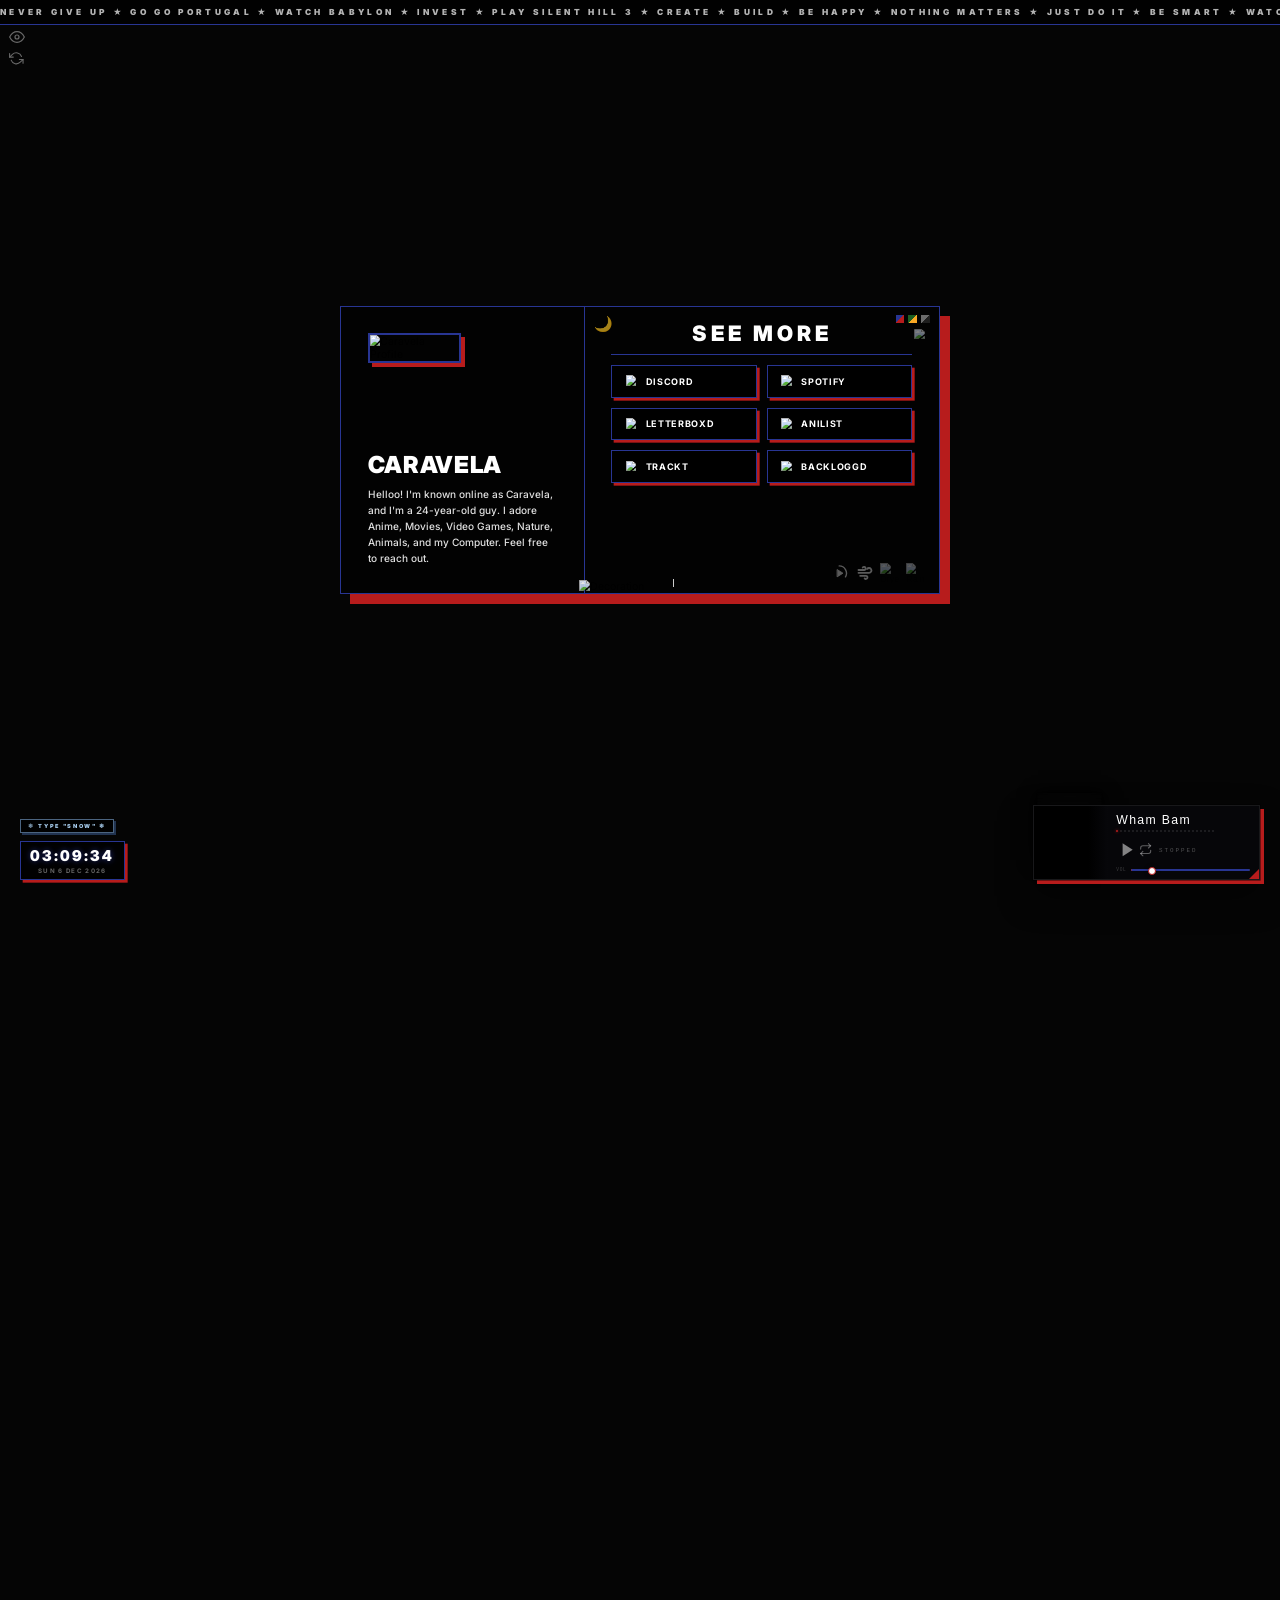
==== commit 0700c99f: "Add files via upload" ====
--- a/index.html
+++ b/index.html
@@ -565,8 +565,11 @@
                  descarregado automaticamente; tudo online → mensagem
                  simples (lógica no zen-video.js; painel #zenCheckOverlay) -->
             <button class="mod-btn" id="modBtnCheckVideos">&#128269; Verify All Videos</button>
-            <div class="mod-tab-title" style="margin-top:6px">&#9881; Config Panel</div>
-            <button class="mod-btn" id="modBtnCfgPanel">&#128396; Toggle Layout Editor</button>
+            <!-- (v18) — O 5.º painel do Mod Tab (&#9881; Config Panel →
+                 "Toggle Layout Editor") foi REMOVIDO por completo:
+                 feature obsoleta, apagada deste ficheiro (painel +
+                 script inline), do game-launcher.js e do
+                 game-launcher.css. -->
         </div>
     </div>
 
@@ -757,18 +760,9 @@
 
     <!-- GAME LAUNCHER — ecrã completo para novos jogos -->
     <script src="game-launcher.js"></script>
-    <script>
-        document.addEventListener('DOMContentLoaded', function () {
-            var btn = document.getElementById('modBtnCfgPanel');
-            if (btn) {
-                btn.addEventListener('click', function () {
-                    if (typeof window._cfgTogglePanel === 'function') window._cfgTogglePanel();
-                    var modTab = document.getElementById('modTab');
-                    if (modTab) modTab.classList.remove('open');
-                });
-            }
-        });
-    </script>
+    <!-- (v18) — O script inline que ligava o 5.º botão do Mod Tab
+         ao Layout Editor foi removido juntamente com a feature
+         (ver game-launcher.js v6 / game-launcher.css v5). -->
 
     <!-- SUIKA GAME -->
     <script src="games-zone.js"></script>
--- a/game-launcher.css
+++ b/game-launcher.css
@@ -1,5 +1,10 @@
 /* ═══════════════════════════════════════════════════════════════
-   GAME-LAUNCHER.CSS  — v4
+   GAME-LAUNCHER.CSS  — v5
+   v5 — Secção CONFIG PANEL removida por completo (feature Layout
+   Editor obsoleta, decisão do Quintas): #glConfigTab, #glConfigToggle,
+   #glConfigPanel, #glConfigInner e todas as classes .cfg-*. O launcher
+   fica apenas com o visual base desta folha (editável pelas variáveis
+   documentadas no topo e por --gl-title-* / --tamanho-nuvem).
    ═══════════════════════════════════════════════════════════════ */
 
 /* ── Overlay de ecrã completo — glassmorphism ── */
@@ -308,188 +313,5 @@
     pointer-events: none !important;
 }
 
-/* ═══════════════════════════════════════════════════════════════
-   CONFIG PANEL — Painel de edição visual do launcher
-   Sempre no DOM, visível APENAS quando ativado pelo mod panel.
-   Por defeito tem .cfg-hidden → opacity:0, pointer-events:none.
-   ═══════════════════════════════════════════════════════════════ */
-
-#glConfigTab {
-    position: fixed;
-    top: 50%;
-    right: 0;
-    transform: translateY(-50%);
-    z-index: 5300;
-    display: flex;
-    align-items: stretch;
-}
-
-/* Escondido por defeito */
-#glConfigTab.cfg-hidden {
-    pointer-events: none;
-    opacity: 0;
-}
-#glConfigTab:not(.cfg-hidden) {
-    pointer-events: auto;
-    opacity: 1;
-}
-
-/* Botão língua lateral */
-#glConfigToggle {
-    writing-mode: vertical-rl;
-    text-orientation: mixed;
-    transform: rotate(180deg);
-    background: rgba(0,0,0,0.88);
-    border: 1px solid var(--cor-borda-principal, #283593);
-    border-right: none;
-    box-shadow: -2px 0 0 var(--cor-sombra, #b71c1c);
-    color: rgba(255,255,255,0.55);
-    font-family: 'Press Start 2P', monospace;
-    font-size: 0.38rem;
-    letter-spacing: 2px;
-    padding: 14px 6px;
-    cursor: pointer;
-    user-select: none;
-    transition: color 0.15s, background 0.15s;
-    flex-shrink: 0;
-}
-#glConfigToggle:hover {
-    color: rgba(255,255,255,0.9);
-    background: rgba(20,20,40,0.97);
-}
-#glConfigToggle .cfg-icon {
-    display: block;
-    writing-mode: horizontal-tb;
-    font-size: 0.9rem;
-    margin-bottom: 8px;
-    opacity: 0.7;
-}
-
-/* Painel deslizante */
-#glConfigPanel {
-    width: 0;
-    overflow: hidden;
-    transition: width 0.3s cubic-bezier(0.22,1,0.36,1);
-    background: rgba(4,4,12,0.97);
-    border: 1px solid var(--cor-borda-principal, #283593);
-    border-right: none;
-    box-shadow: -3px 0 0 var(--cor-sombra, #b71c1c), -12px 0 40px rgba(0,0,0,0.6);
-}
-#glConfigPanel.cfg-open { width: 240px; }
-
-#glConfigInner {
-    width: 240px;
-    padding: 14px 0 18px;
-    display: flex;
-    flex-direction: column;
-    max-height: 80vh;
-    overflow-y: auto;
-    scrollbar-width: thin;
-    scrollbar-color: var(--cor-borda-principal, #283593) transparent;
-}
-
-.cfg-panel-title {
-    font-family: 'Press Start 2P', monospace;
-    font-size: 0.38rem;
-    letter-spacing: 3px;
-    color: rgba(255,255,255,0.35);
-    text-transform: uppercase;
-    padding: 0 16px 10px;
-    border-bottom: 1px solid rgba(255,255,255,0.06);
-    margin-bottom: 4px;
-}
-.cfg-section {
-    padding: 10px 16px 4px;
-}
-.cfg-section + .cfg-section {
-    border-top: 1px solid rgba(255,255,255,0.05);
-    margin-top: 6px;
-    padding-top: 12px;
-}
-.cfg-section-label {
-    font-family: 'Press Start 2P', monospace;
-    font-size: 0.32rem;
-    letter-spacing: 2px;
-    color: var(--cor-borda-principal, #283593);
-    text-transform: uppercase;
-    margin-bottom: 10px;
-    filter: brightness(1.7);
-}
-.cfg-row {
-    display: flex;
-    align-items: center;
-    gap: 8px;
-    margin-bottom: 9px;
-}
-.cfg-label {
-    font-family: 'Inter', sans-serif;
-    font-size: 0.58rem;
-    font-weight: 600;
-    color: rgba(255,255,255,0.5);
-    flex-shrink: 0;
-    min-width: 80px;
-}
-.cfg-slider {
-    -webkit-appearance: none;
-    appearance: none;
-    flex: 1;
-    height: 3px;
-    background: rgba(255,255,255,0.1);
-    border-radius: 2px;
-    outline: none;
-    cursor: pointer;
-}
-.cfg-slider::-webkit-slider-thumb {
-    -webkit-appearance: none;
-    width: 12px; height: 12px;
-    border-radius: 50%;
-    background: var(--cor-borda-principal, #283593);
-    filter: brightness(1.8);
-    cursor: pointer;
-    transition: transform 0.1s;
-}
-.cfg-slider::-webkit-slider-thumb:hover { transform: scale(1.3); }
-.cfg-slider::-moz-range-thumb {
-    width: 12px; height: 12px;
-    border-radius: 50%;
-    background: var(--cor-borda-principal, #283593);
-    border: none;
-    filter: brightness(1.8);
-    cursor: pointer;
-}
-.cfg-value {
-    font-family: 'Inter', monospace;
-    font-size: 0.58rem;
-    font-weight: 700;
-    color: rgba(255,255,255,0.75);
-    min-width: 38px;
-    text-align: right;
-}
-.cfg-reset {
-    display: block;
-    width: 100%;
-    margin-top: 14px;
-    padding: 7px 0;
-    background: transparent;
-    border: 1px solid rgba(255,255,255,0.1);
-    color: rgba(255,255,255,0.3);
-    font-family: 'Press Start 2P', monospace;
-    font-size: 0.3rem;
-    letter-spacing: 2px;
-    text-transform: uppercase;
-    cursor: pointer;
-    transition: border-color 0.15s, color 0.15s;
-}
-.cfg-reset:hover {
-    border-color: var(--cor-sombra, #b71c1c);
-    color: rgba(255,255,255,0.7);
-}
-.cfg-footer {
-    padding: 12px 16px 0;
-    font-family: 'Inter', sans-serif;
-    font-size: 0.5rem;
-    color: rgba(255,255,255,0.18);
-    line-height: 1.6;
-    border-top: 1px solid rgba(255,255,255,0.05);
-    margin-top: 10px;
-}
+/* (v5) — A partir daqui seguia-se a secção CONFIG PANEL (Layout
+   Editor), removida por completo por ser uma feature obsoleta. */
